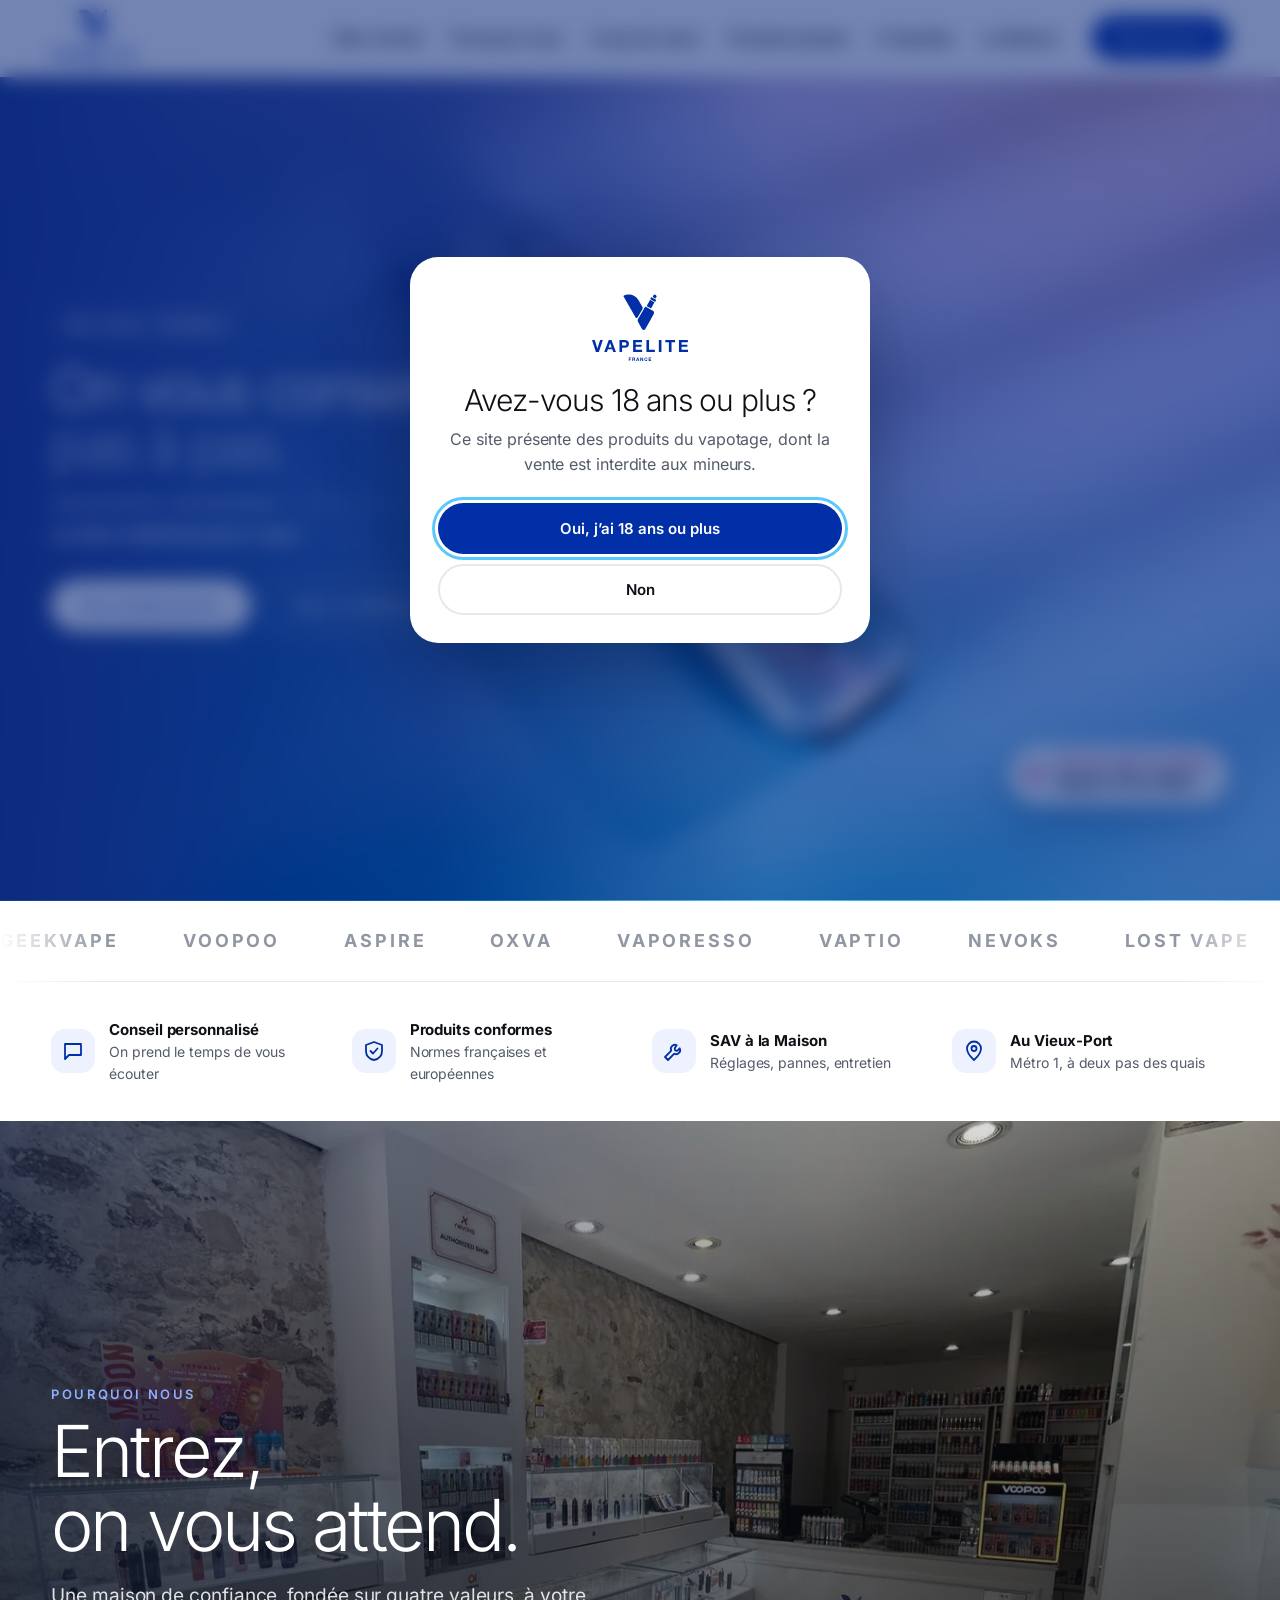
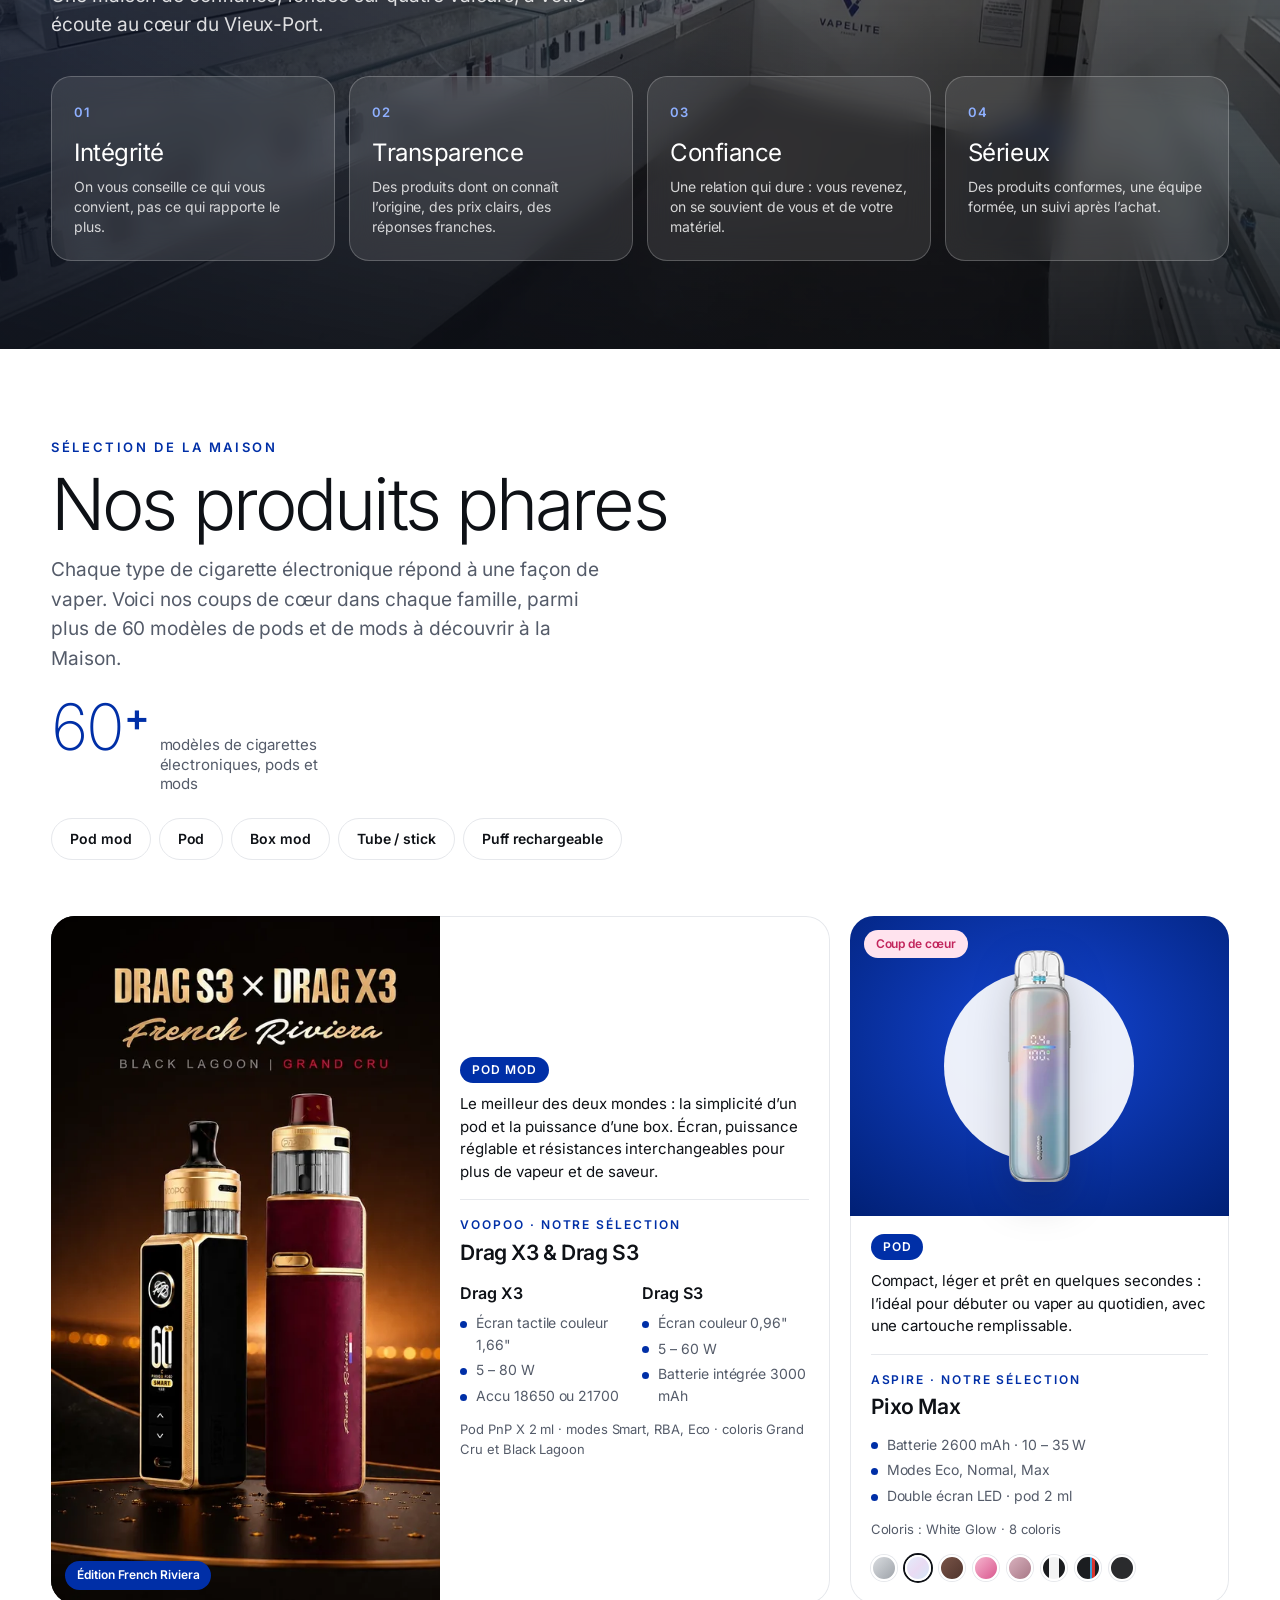
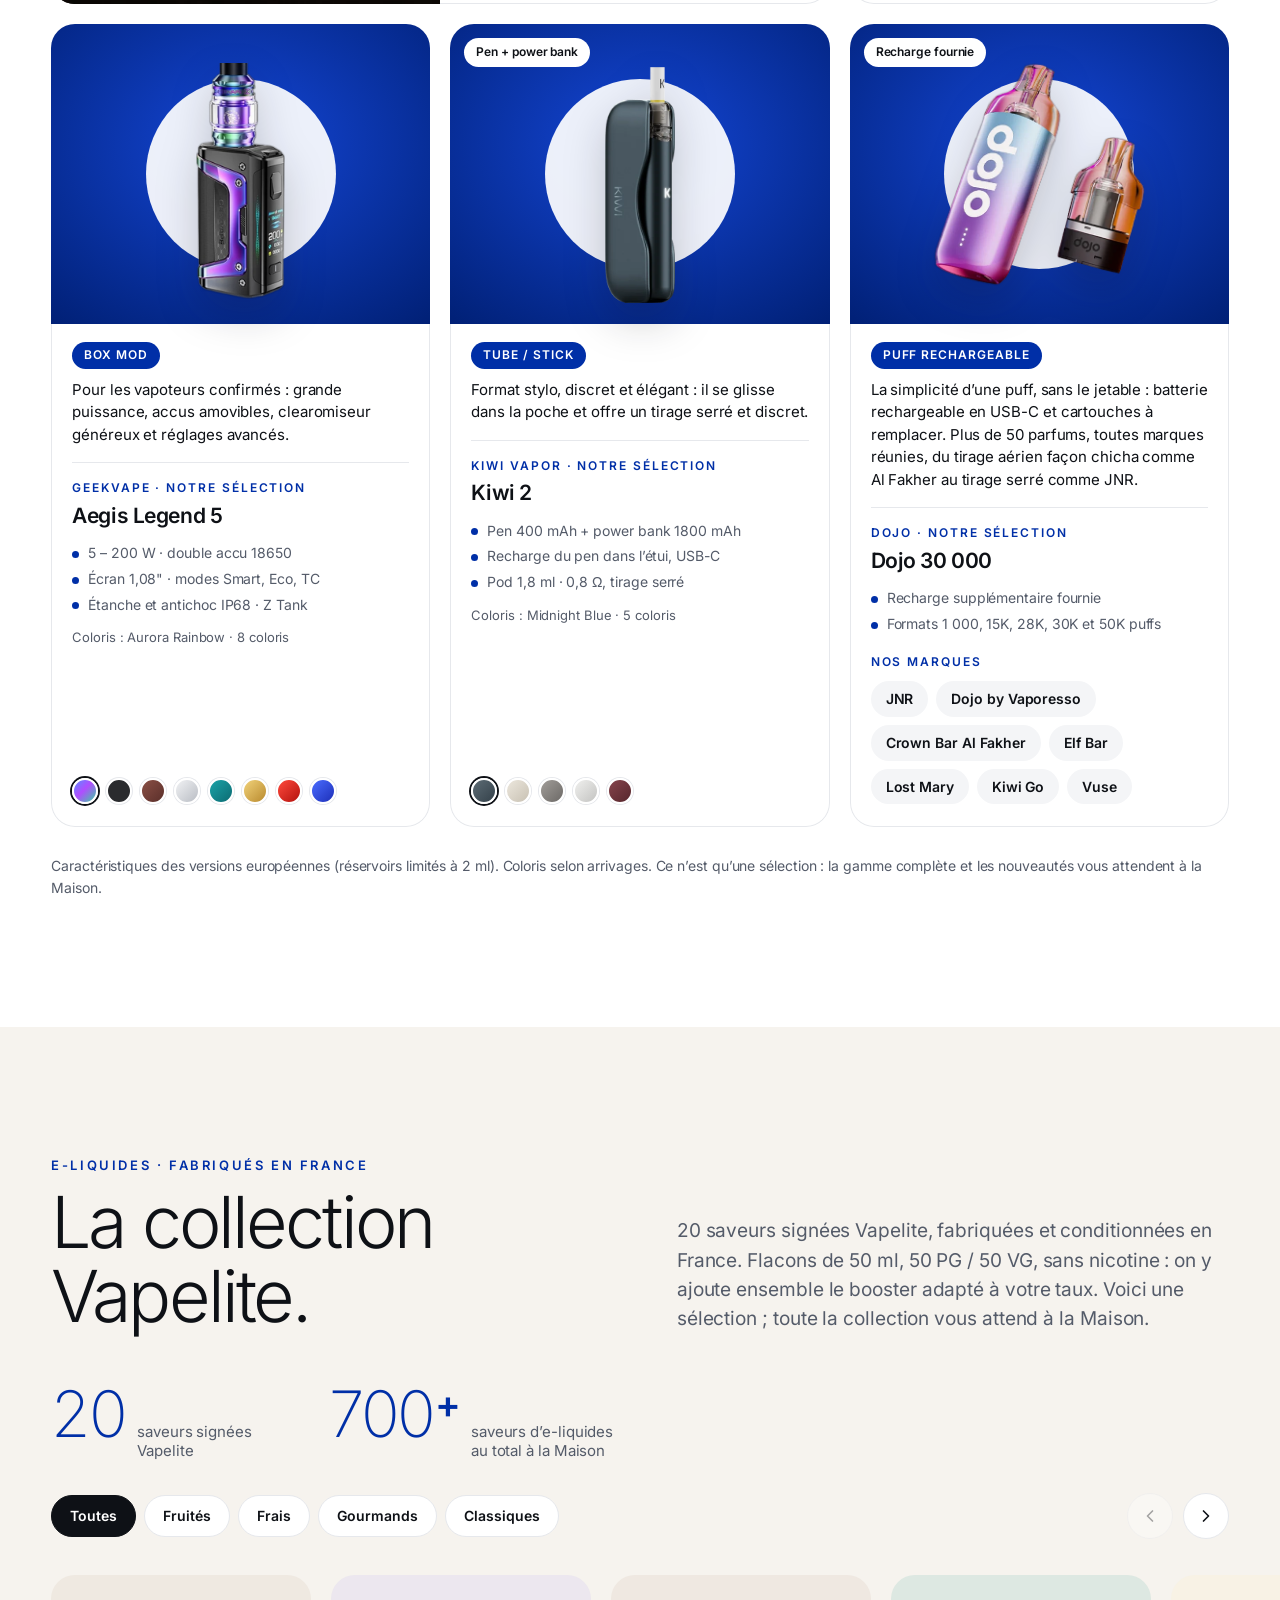
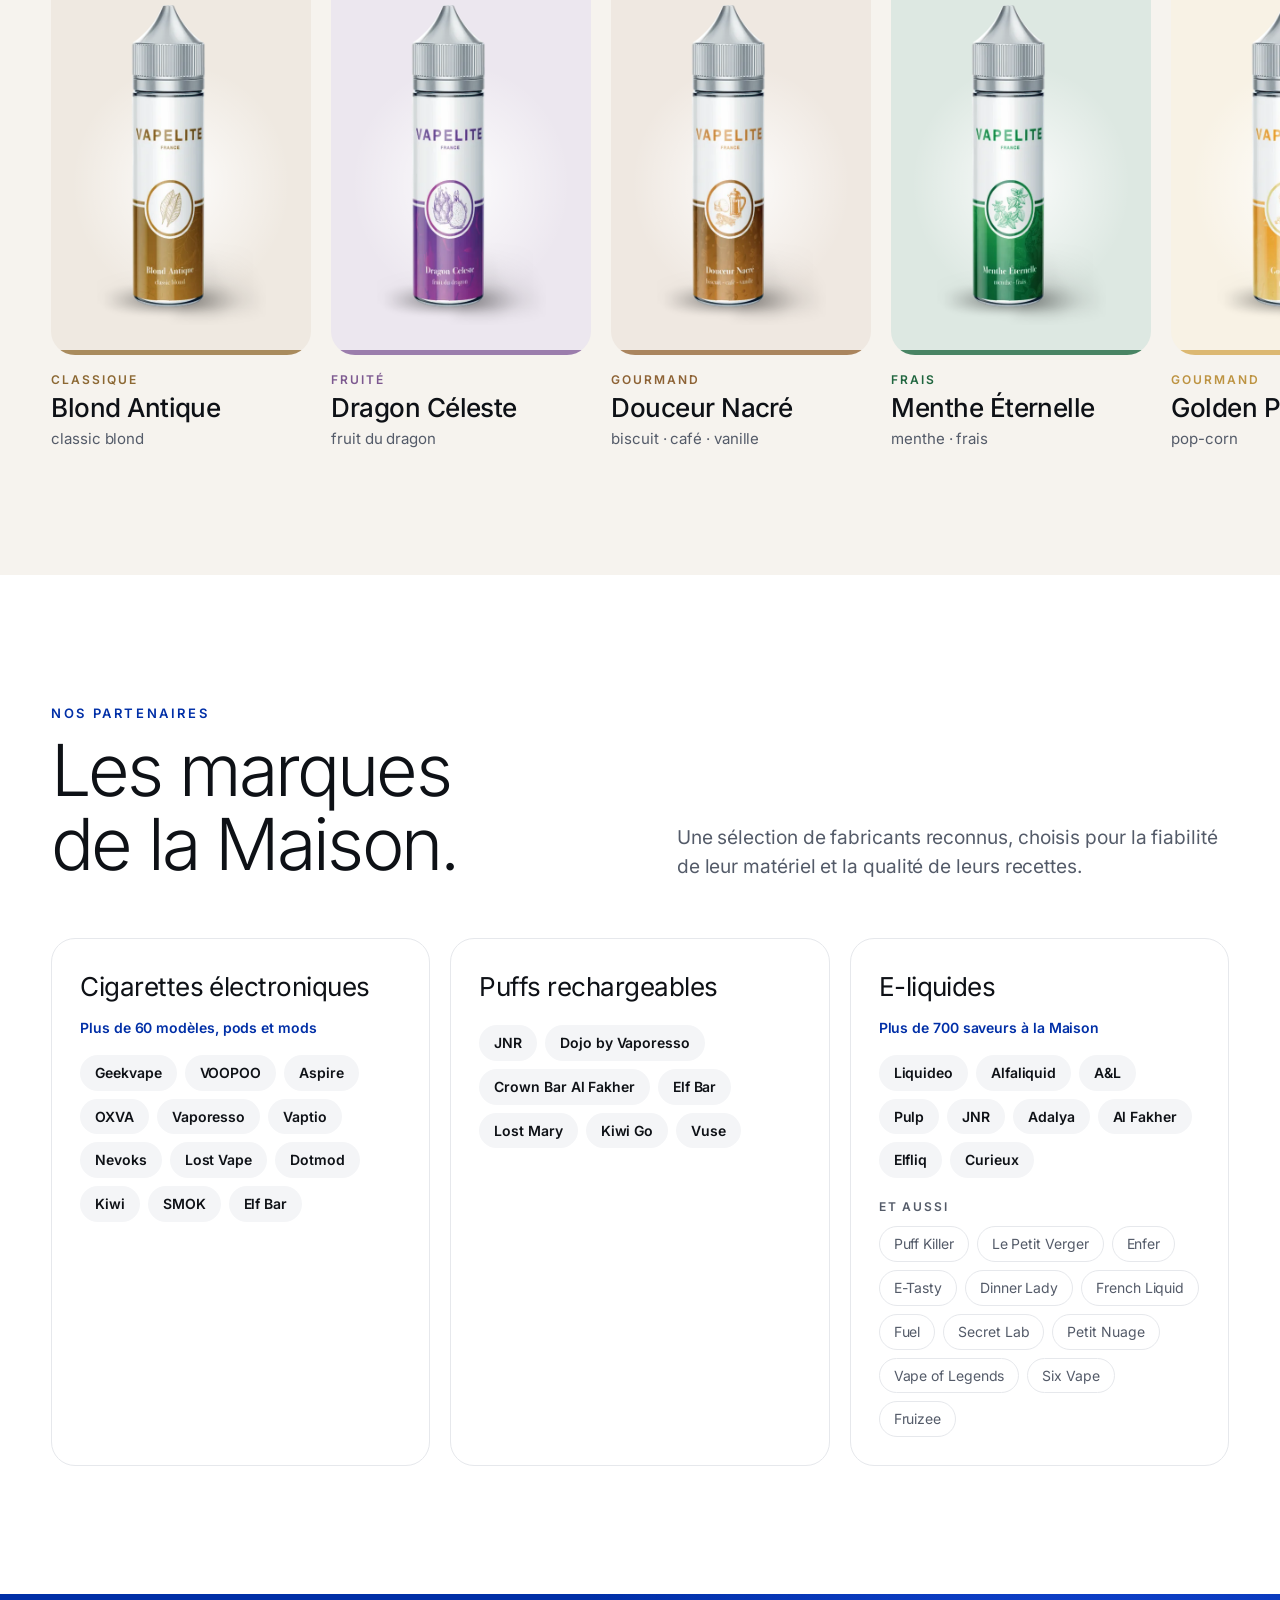
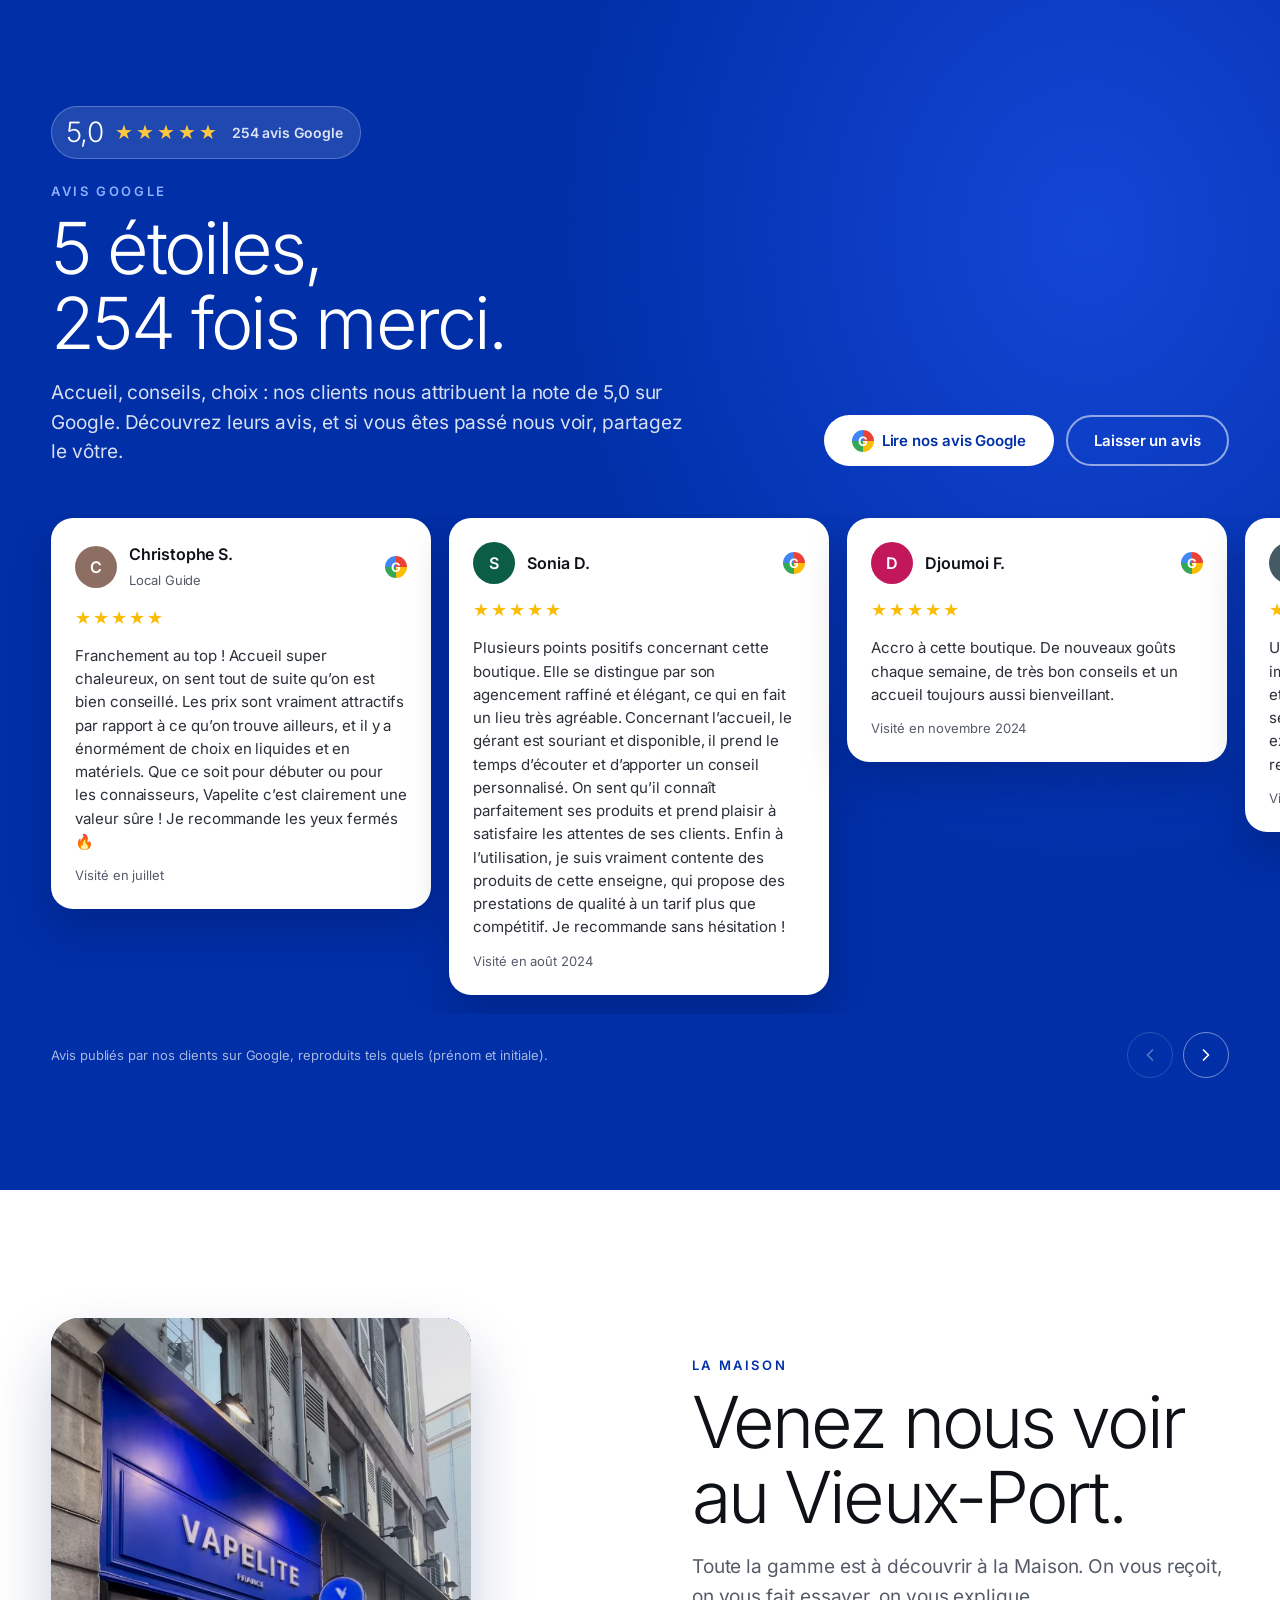
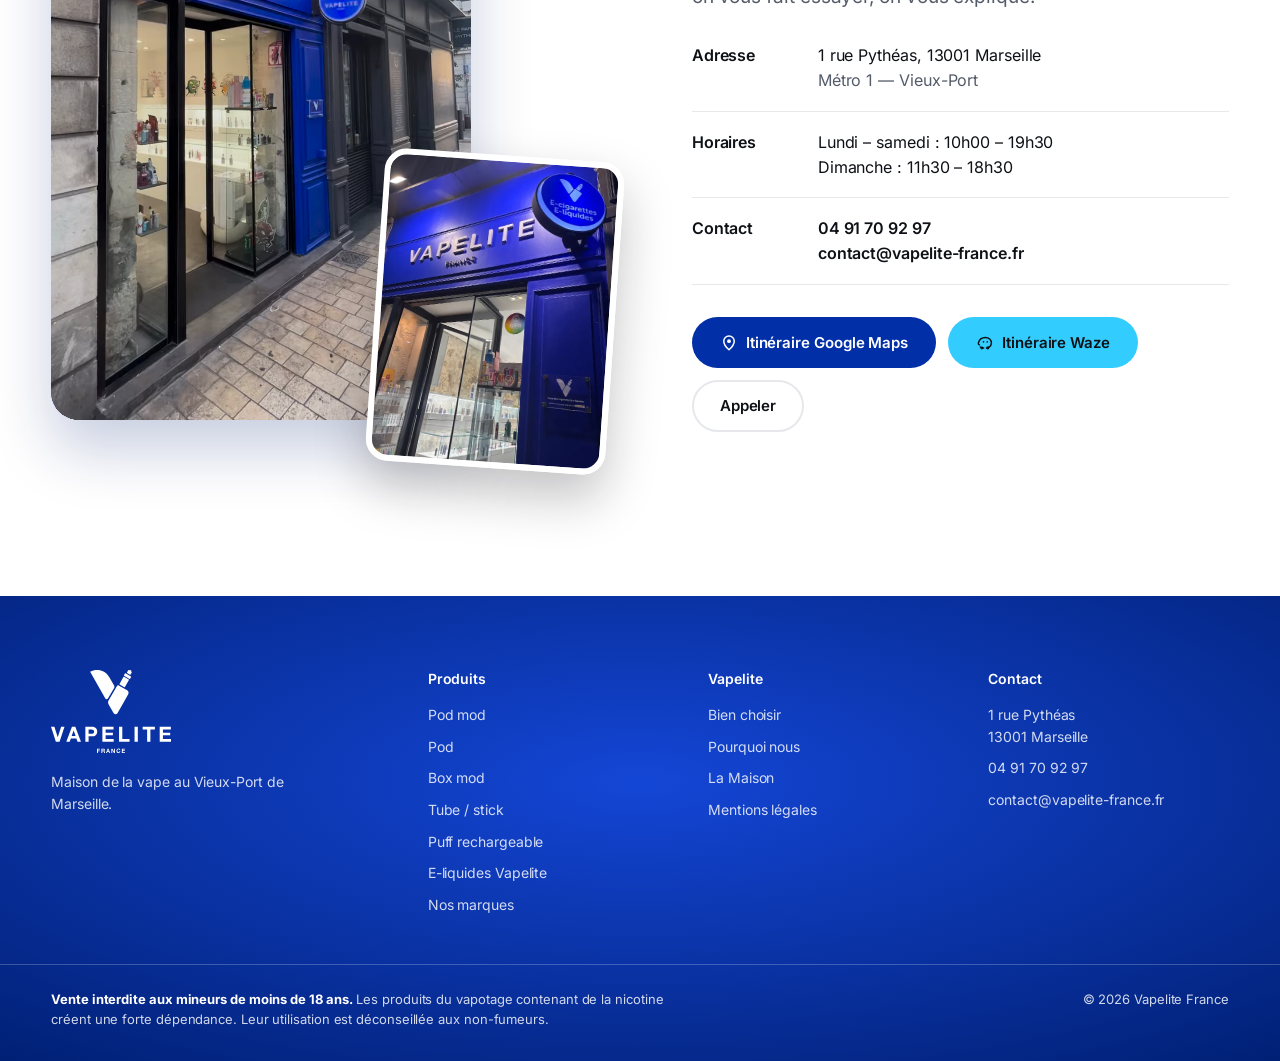
==== index.html @ f2f158c1 "Améliorations : chargement, pastilles, icônes, noms, nettoyage - Vidéo de la devanture chargée seule" ====
<!doctype html>
<html lang="fr">
<head>
  <meta charset="utf-8">
  <meta name="viewport" content="width=device-width, initial-scale=1">
  <title>Vapelite France — Maison de la vape au Vieux-Port, Marseille</title>
  <meta name="description" content="Vapelite France, maison de la vape au Vieux-Port de Marseille : cigarettes électroniques, e-liquides, accessoires et conseils personnalisés.">
  <meta name="theme-color" content="#002fa7">
  <meta property="og:type" content="website">
  <meta property="og:url" content="https://vapelite-france.fr/">
  <meta property="og:title" content="Vapelite France — Vieux-Port, Marseille">
  <meta property="og:description" content="Pods, e-liquides et conseils à la Maison Vapelite, au Vieux-Port.">
  <meta property="og:locale" content="fr_FR">
  <meta property="og:image" content="https://vapelite-france.fr/assets/og-image.jpg">
  <link rel="icon" href="assets/favicon.svg" type="image/svg+xml">
  <link rel="icon" href="assets/favicon-32.png" type="image/png" sizes="32x32">
  <link rel="apple-touch-icon" href="assets/apple-touch-icon.png">
  <link rel="preload" href="assets/fonts/inter-latin-wght-normal.woff2" as="font" type="font/woff2" crossorigin>
  <link rel="stylesheet" href="styles.css">

  <!-- Données structurées : à compléter avec l'adresse, le téléphone et les horaires réels -->
  <script type="application/ld+json">
  {
    "@context": "https://schema.org",
    "@type": "Store",
    "name": "Vapelite France",
    "url": "https://vapelite-france.fr/",
    "logo": "https://vapelite-france.fr/assets/logo-vapelite-klein.svg",
    "email": "contact@vapelite-france.fr",
    "description": "Maison de la vape au Vieux-Port de Marseille : cigarettes électroniques et e-liquides.",
    "address": {
      "@type": "PostalAddress",
      "streetAddress": "1 rue Pythéas",
      "postalCode": "13001",
      "addressLocality": "Marseille",
      "addressCountry": "FR"
    },
    "telephone": "+33 4 91 70 92 97",
    "openingHours": ["Mo-Sa 10:00-19:30", "Su 11:30-18:30"]
  }
  </script>
</head>
<body>
  <a class="skip-link" href="#contenu">Aller au contenu</a>

  <!-- ==================================================================
       En-tête
       ================================================================== -->
  <header class="header" id="header">
    <div class="header__inner">
      <a class="header__logo" href="#top" aria-label="Vapelite France — accueil">
        <img src="assets/logo-vapelite-klein.svg" alt="Vapelite France" width="248" height="175">
      </a>
      <nav class="nav" id="nav" aria-label="Menu principal">
        <ul class="nav__list">
          <li><a href="#top">Bien choisir</a></li>
          <li><a href="#valeurs">Pourquoi nous</a></li>
          <li><a href="#type-pod">Coup de cœur</a></li>
          <li><a href="#produits">Produits phares</a></li>
          <li><a href="#collection">E-liquides</a></li>
          <li><a href="#boutique">La Maison</a></li>
        </ul>
        <a class="btn btn--klein nav__cta" href="#boutique">Nous trouver</a>
      </nav>
      <button class="burger" type="button" aria-label="Ouvrir le menu" aria-expanded="false" aria-controls="nav">
        <span></span><span></span><span></span>
      </button>
    </div>
  </header>

  <main id="contenu">

    <!-- ================================================================
         Bannière : Bien choisir, sur la photo de la Pixo Max White Glow
         ================================================================ -->
    <section class="hero" id="top" aria-label="À la une">
      <div class="hero__bg" aria-hidden="true">
        <div class="hero__rings"><span></span><span></span><span></span></div>
        <p class="hero__word">Vieux-Port</p>
      </div>

      <div class="slides">
        <!-- Bien choisir, sur la photo de notre coup de cœur : l'Aspire Pixo Max White Glow -->
        <article class="slide slide--photo slide--advice is-active">
          <div class="slide__media slide__media--glow" aria-hidden="true">
            <picture>
              <source type="image/webp" srcset="assets/produits/pixo-max-white-glow-900.webp 900w, assets/produits/pixo-max-white-glow-1600.webp 1600w" sizes="100vw">
              <img src="assets/produits/pixo-max-white-glow-1600.jpg" srcset="assets/produits/pixo-max-white-glow-900.jpg 900w, assets/produits/pixo-max-white-glow-1600.jpg 1600w" sizes="100vw" width="1600" height="1051" alt="">
            </picture>
          </div>
          <div class="slide__text">
            <p class="kicker">Bien choisir · À la Maison</p>
            <h1 class="slide__title">On vous conseille,<br><em>pas à pas.</em></h1>
            <div class="hero-steps">
              <div class="hero-steps__bars" aria-hidden="true"><span></span><span></span><span></span><span></span></div>
              <ol class="hero-steps__list" aria-label="Nos quatre étapes">
                <li>On fait le point sur vos goûts</li>
                <li>Le bon matériel pour vous</li>
                <li>Le bon taux de nicotine</li>
                <li>Un suivi dans la durée</li>
              </ol>
            </div>
            <div class="slide__actions">
              <a class="btn btn--white" href="#produits">Nos produits phares</a>
              <a class="btn btn--ghost-white" href="#boutique">Venir à la Maison</a>
            </div>
          </div>
          <a class="hero-tag" href="#type-pod">
            <svg viewBox="0 0 24 24" width="18" height="18" aria-hidden="true"><path d="M12 21s-7.5-4.6-9.6-9.2C.9 8.4 3 4.5 6.8 4.5c2.1 0 3.6 1.1 5.2 3 1.6-1.9 3.1-3 5.2-3 3.8 0 5.9 3.9 4.4 7.3C19.5 16.4 12 21 12 21z" fill="currentColor"/></svg>
            <span><small>Notre coup de cœur</small><strong>Aspire Pixo Max</strong></span>
          </a>
        </article>
      </div>
    </section>

    <!-- Ruban défilant : marques partenaires principales
         Pour afficher un logo : déposer assets/partenaires/<slug>.svg (ou .png)
         et remplacer le texte du <li> par <img src="assets/partenaires/<slug>.svg" alt="Nom"> -->
    <div class="marquee marquee--partners" aria-hidden="true">
      <ul class="marquee__track">
        <li class="partner" data-slug="geekvape">Geekvape</li><li class="partner" data-slug="voopoo">VOOPOO</li><li class="partner" data-slug="aspire">Aspire</li><li class="partner" data-slug="oxva">OXVA</li><li class="partner" data-slug="vaporesso">Vaporesso</li><li class="partner" data-slug="vaptio">Vaptio</li><li class="partner" data-slug="nevoks">Nevoks</li><li class="partner" data-slug="lostvape">Lost Vape</li><li class="partner" data-slug="dotmod">Dotmod</li><li class="partner" data-slug="kiwi">Kiwi</li><li class="partner" data-slug="smok">SMOK</li><li class="partner" data-slug="elfbar">Elf Bar</li><li class="partner" data-slug="liquideo">Liquideo</li><li class="partner" data-slug="alfaliquid">Alfaliquid</li><li class="partner" data-slug="a-et-l">A&amp;L</li><li class="partner" data-slug="pulp">Pulp</li><li class="partner" data-slug="jnr">JNR</li><li class="partner" data-slug="adalya">Adalya</li><li class="partner" data-slug="al-fakher">Al Fakher</li><li class="partner" data-slug="elfliq">Elfliq</li><li class="partner" data-slug="curieux">Curieux</li>
        <li class="partner" data-slug="geekvape">Geekvape</li><li class="partner" data-slug="voopoo">VOOPOO</li><li class="partner" data-slug="aspire">Aspire</li><li class="partner" data-slug="oxva">OXVA</li><li class="partner" data-slug="vaporesso">Vaporesso</li><li class="partner" data-slug="vaptio">Vaptio</li><li class="partner" data-slug="nevoks">Nevoks</li><li class="partner" data-slug="lostvape">Lost Vape</li><li class="partner" data-slug="dotmod">Dotmod</li><li class="partner" data-slug="kiwi">Kiwi</li><li class="partner" data-slug="smok">SMOK</li><li class="partner" data-slug="elfbar">Elf Bar</li><li class="partner" data-slug="liquideo">Liquideo</li><li class="partner" data-slug="alfaliquid">Alfaliquid</li><li class="partner" data-slug="a-et-l">A&amp;L</li><li class="partner" data-slug="pulp">Pulp</li><li class="partner" data-slug="jnr">JNR</li><li class="partner" data-slug="adalya">Adalya</li><li class="partner" data-slug="al-fakher">Al Fakher</li><li class="partner" data-slug="elfliq">Elfliq</li><li class="partner" data-slug="curieux">Curieux</li>
      </ul>
    </div>

    <!-- Atouts -->
    <section class="perks" aria-label="Nos engagements">
      <ul class="perks__list">
        <li class="perk reveal">
          <svg viewBox="0 0 24 24" aria-hidden="true"><path d="M4 5h16v11H8l-4 4z" fill="none" stroke="currentColor" stroke-width="1.8" stroke-linejoin="round"/></svg>
          <span><strong>Conseil personnalisé</strong>On prend le temps de vous écouter</span>
        </li>
        <li class="perk reveal">
          <svg viewBox="0 0 24 24" aria-hidden="true"><path d="M12 3l8 3v6c0 5-3.5 8-8 9-4.5-1-8-4-8-9V6z" fill="none" stroke="currentColor" stroke-width="1.8" stroke-linejoin="round"/><path d="M8.5 12l2.5 2.5 4.5-5" fill="none" stroke="currentColor" stroke-width="1.8" stroke-linecap="round" stroke-linejoin="round"/></svg>
          <span><strong>Produits conformes</strong>Normes françaises et européennes</span>
        </li>
        <li class="perk reveal">
          <svg viewBox="0 0 24 24" aria-hidden="true"><path d="M14.7 6.3a4 4 0 0 0-5.4 5.4L3 18l3 3 6.3-6.3a4 4 0 0 0 5.4-5.4l-2.5 2.5-2.1-.4-.4-2.1z" fill="none" stroke="currentColor" stroke-width="1.8" stroke-linejoin="round"/></svg>
          <span><strong>SAV à la Maison</strong>Réglages, pannes, entretien</span>
        </li>
        <li class="perk reveal">
          <svg viewBox="0 0 24 24" aria-hidden="true"><path d="M12 21s-7-6.2-7-11.5A7 7 0 0 1 19 9.5C19 14.8 12 21 12 21z" fill="none" stroke="currentColor" stroke-width="1.8" stroke-linejoin="round"/><circle cx="12" cy="9.5" r="2.5" fill="none" stroke="currentColor" stroke-width="1.8"/></svg>
          <span><strong>Au Vieux-Port</strong>Métro 1, à deux pas des quais</span>
        </li>
      </ul>
    </section>

    <!-- ================================================================
         La Maison : photo de l'intérieur + nos valeurs
         ================================================================ -->
    <section class="inside" id="valeurs" aria-labelledby="inside-title">
      <picture class="inside__photo">
        <source type="image/webp" srcset="assets/photos/boutique-interieur-800.webp 800w, assets/photos/boutique-interieur-1600.webp 1600w" sizes="100vw">
        <img src="assets/photos/boutique-interieur-1600.jpg" srcset="assets/photos/boutique-interieur-800.jpg 800w, assets/photos/boutique-interieur-1600.jpg 1600w" sizes="100vw" alt="Intérieur de la Maison Vapelite : vitrines lumineuses de cigarettes électroniques, comptoir au logo Vapelite et mur d’e-liquides" width="1600" height="1200" loading="lazy">
      </picture>
      <div class="inside__content">
        <p class="eyebrow eyebrow--light reveal">Pourquoi nous</p>
        <h2 class="section__title section__title--light reveal" id="inside-title">Entrez,<br>on vous attend.</h2>
        <p class="inside__lead reveal">Une maison de confiance, fondée sur quatre valeurs, à votre écoute au cœur du Vieux-Port.</p>
        <ul class="inside__values">
          <li class="inside__value reveal"><span>01</span><h3>Intégrité</h3><p>On vous conseille ce qui vous convient, pas ce qui rapporte le plus.</p></li>
          <li class="inside__value reveal"><span>02</span><h3>Transparence</h3><p>Des produits dont on connaît l’origine, des prix clairs, des réponses franches.</p></li>
          <li class="inside__value reveal"><span>03</span><h3>Confiance</h3><p>Une relation qui dure : vous revenez, on se souvient de vous et de votre matériel.</p></li>
          <li class="inside__value reveal"><span>04</span><h3>Sérieux</h3><p>Des produits conformes, une équipe formée, un suivi après l’achat.</p></li>
        </ul>
      </div>
    </section>

    <!-- ================================================================
         Gamme
         ================================================================ -->
    <section class="section products" id="produits">
      <div class="section__head">
        <div>
          <p class="eyebrow reveal">Sélection de la Maison</p>
          <h2 class="section__title reveal">Nos produits phares</h2>
          <p class="section__lead products__lead reveal">Chaque type de cigarette électronique répond à une façon de vaper. Voici nos coups de cœur dans chaque famille, parmi plus de 60 modèles de pods et de mods à découvrir à la Maison.</p>
          <ul class="collection__stats products__stats reveal" aria-label="Le matériel à la Maison">
            <li><strong>60<sup>+</sup></strong><span>modèles de cigarettes électroniques, pods et mods</span></li>
          </ul>
        </div>
        <nav class="filters reveal" aria-label="Types de cigarettes électroniques">
          <a class="chip" href="#type-pod-mod">Pod mod</a>
          <a class="chip" href="#type-pod">Pod</a>
          <a class="chip" href="#type-box">Box mod</a>
          <a class="chip" href="#type-tube">Tube / stick</a>
          <a class="chip" href="#type-puff">Puff rechargeable</a>
        </nav>
      </div>

      <ul class="types">
        <!-- Pod mod : VOOPOO Drag X3 & Drag S3 -->
        <li class="card type type--wide reveal" id="type-pod-mod">
          <div class="card__visual card__visual--photo">
            <span class="badge badge--new">Édition French Riviera</span>
            <img src="assets/produits/voopoo-drag-french-riviera-1000.webp" srcset="assets/produits/voopoo-drag-french-riviera-600.webp 600w, assets/produits/voopoo-drag-french-riviera-1000.webp 1000w" sizes="(max-width: 700px) 100vw, 480px" alt="VOOPOO Drag S3 Black Lagoon et Drag X3 Grand Cru, édition French Riviera" width="1000" height="1500" loading="lazy">
          </div>
          <div class="card__body">
            <p class="type__label">Pod mod</p>
            <p class="type__desc">Le meilleur des deux mondes : la simplicité d’un pod et la puissance d’une box. Écran, puissance réglable et résistances interchangeables pour plus de vapeur et de saveur.</p>
            <p class="card__cat">VOOPOO · Notre sélection</p>
            <h3 class="card__name">Drag X3 &amp; Drag S3</h3>
            <div class="type__duo">
              <div>
                <p class="type__model">Drag X3</p>
                <ul class="specs"><li>Écran tactile couleur 1,66"</li><li>5 – 80 W</li><li>Accu 18650 ou 21700</li></ul>
              </div>
              <div>
                <p class="type__model">Drag S3</p>
                <ul class="specs"><li>Écran couleur 0,96"</li><li>5 – 60 W</li><li>Batterie intégrée 3000 mAh</li></ul>
              </div>
            </div>
            <p class="card__colors">Pod PnP X 2 ml · modes Smart, RBA, Eco · coloris Grand Cru et Black Lagoon</p>
          </div>
        </li>

        <!-- Pod : Aspire Pixo Max -->
        <li class="card type reveal" id="type-pod" style="--tint:#f1f2f5">
          <span class="badge badge--heart">Coup de cœur</span>
          <div class="card__visual">
            <img class="device device--real" src="assets/produits/aspire-pixo-max-white-glow.webp" width="78" height="286" alt="Aspire Pixo Max, coloris White Glow" loading="lazy">
          </div>
          <div class="card__body">
            <p class="type__label">Pod</p>
            <p class="type__desc">Compact, léger et prêt en quelques secondes : l’idéal pour débuter ou vaper au quotidien, avec une cartouche remplissable.</p>
            <p class="card__cat">Aspire · Notre sélection</p>
            <h3 class="card__name">Pixo Max</h3>
            <ul class="specs"><li>Batterie 2600 mAh · 10 – 35 W</li><li>Modes Eco, Normal, Max</li><li>Double écran LED · pod 2 ml</li></ul>
            <p class="card__colors">Coloris : <span class="card__color-name">White Glow</span> · 8 coloris</p>
            <div class="swatches" role="radiogroup" aria-label="Coloris">
              <button type="button" role="radio" aria-checked="false" aria-label="Brushed Silver" style="--c:linear-gradient(135deg,#d9dce0,#9ea3a9)" data-img="assets/produits/aspire-pixo-max-brushed-silver.webp" data-name="Brushed Silver" data-tint="#efefef"></button>
              <button type="button" role="radio" aria-checked="true" aria-label="White Glow" style="--c:linear-gradient(135deg,#e3ecfb,#eadbf3 50%,#d3e9f7)" data-img="assets/produits/aspire-pixo-max-white-glow.webp" data-name="White Glow" data-tint="#f1f2f5"></button>
              <button type="button" role="radio" aria-checked="false" aria-label="Wood Grain" style="--c:linear-gradient(135deg,#7a5448,#4f342c)" data-img="assets/produits/aspire-pixo-max-wood-grain.webp" data-name="Wood Grain" data-tint="#e9e4e3"></button>
              <button type="button" role="radio" aria-checked="false" aria-label="Pink Gradient" style="--c:linear-gradient(135deg,#f6b5cf,#d9588e)" data-img="assets/produits/aspire-pixo-max-pink-gradient.webp" data-name="Pink Gradient" data-tint="#f9ebf1"></button>
              <button type="button" role="radio" aria-checked="false" aria-label="Brushed Pink" style="--c:linear-gradient(135deg,#d9b1be,#a77886)" data-img="assets/produits/aspire-pixo-max-brushed-pink.webp" data-name="Brushed Pink" data-tint="#f0ebed"></button>
              <button type="button" role="radio" aria-checked="false" aria-label="Glory Black" style="--c:linear-gradient(90deg,#1b1d20 0 26%,#f3f3f3 26% 74%,#1b1d20 74%)" data-img="assets/produits/aspire-pixo-max-glory-black.webp" data-name="Glory Black" data-tint="#fafafa"></button>
              <button type="button" role="radio" aria-checked="false" aria-label="Speedy Black" style="--c:linear-gradient(90deg,#1b1d20 0 58%,#3aa0d8 58% 70%,#d8342e 70% 82%,#1b1d20 82%)" data-img="assets/produits/aspire-pixo-max-speedy-black.webp" data-name="Speedy Black" data-tint="#e2e8e9"></button>
              <button type="button" role="radio" aria-checked="false" aria-label="Carbon Black" style="--c:#2a2b2d" data-img="assets/produits/aspire-pixo-max-carbon-black.webp" data-name="Carbon Black" data-tint="#e1e1e1"></button>
            </div>
          </div>
        </li>

        <!-- Box mod : Geekvape Legend 5 -->
        <li class="card type reveal" id="type-box" style="--tint:#eef0fb">
          <div class="card__visual">
            <img class="device device--real device--box" src="assets/produits/geekvape-legend-5-aurora-rainbow.webp" width="226" height="600" alt="Geekvape Aegis Legend 5 avec clearomiseur Z, coloris Aurora Rainbow" loading="lazy">
          </div>
          <div class="card__body">
            <p class="type__label">Box mod</p>
            <p class="type__desc">Pour les vapoteurs confirmés : grande puissance, accus amovibles, clearomiseur généreux et réglages avancés.</p>
            <p class="card__cat">Geekvape · Notre sélection</p>
            <h3 class="card__name">Aegis Legend 5</h3>
            <ul class="specs"><li>5 – 200 W · double accu 18650</li><li>Écran 1,08" · modes Smart, Eco, TC</li><li>Étanche et antichoc IP68 · Z Tank</li></ul>
            <p class="card__colors">Coloris : <span class="card__color-name">Aurora Rainbow</span> · 8 coloris</p>
            <div class="swatches" role="radiogroup" aria-label="Coloris">
              <button type="button" role="radio" aria-checked="true" aria-label="Aurora Rainbow" style="--c:linear-gradient(135deg,#5b8cff,#b04dff 45%,#39d0a0)" data-img="assets/produits/geekvape-legend-5-aurora-rainbow.webp" data-name="Aurora Rainbow" data-tint="#eef0fb"></button>
              <button type="button" role="radio" aria-checked="false" aria-label="Carbon Black" style="--c:#2a2b2e" data-img="assets/produits/geekvape-legend-5-carbon-black.webp" data-name="Carbon Black" data-tint="#e9eaec"></button>
              <button type="button" role="radio" aria-checked="false" aria-label="Earth Brown" style="--c:linear-gradient(135deg,#8a4f45,#5a2f2a)" data-img="assets/produits/geekvape-legend-5-earth-brown.webp" data-name="Earth Brown" data-tint="#f2e9e7"></button>
              <button type="button" role="radio" aria-checked="false" aria-label="Frost Silver" style="--c:linear-gradient(135deg,#f1f2f4,#b9bdc4)" data-img="assets/produits/geekvape-legend-5-frost-silver.webp" data-name="Frost Silver" data-tint="#f3f4f6"></button>
              <button type="button" role="radio" aria-checked="false" aria-label="Glacier Green" style="--c:linear-gradient(135deg,#1aa3a8,#0c6b72)" data-img="assets/produits/geekvape-legend-5-glacier-green.webp" data-name="Glacier Green" data-tint="#e3f2f3"></button>
              <button type="button" role="radio" aria-checked="false" aria-label="Racing Gold" style="--c:linear-gradient(135deg,#f1d27a,#b98a2e)" data-img="assets/produits/geekvape-legend-5-racing-gold.webp" data-name="Racing Gold" data-tint="#f6efe0"></button>
              <button type="button" role="radio" aria-checked="false" aria-label="Turbo Red" style="--c:linear-gradient(135deg,#ff4a3d,#b3120e)" data-img="assets/produits/geekvape-legend-5-turbo-red.webp" data-name="Turbo Red" data-tint="#f6e4e3"></button>
              <button type="button" role="radio" aria-checked="false" aria-label="Twilight Blue" style="--c:linear-gradient(135deg,#4a6cff,#1d2fb8)" data-img="assets/produits/geekvape-legend-5-twilight-blue.webp" data-name="Twilight Blue" data-tint="#e6e9fb"></button>
            </div>
          </div>
        </li>

        <!-- Tube / stick : Kiwi 2 -->
        <li class="card type reveal" id="type-tube" style="--tint:#e8ebed">
          <span class="badge">Pen + power bank</span>
          <div class="card__visual">
            <img class="device device--real device--kiwi" src="assets/produits/kiwi-2-midnight-blue.webp" width="178" height="600" alt="Kiwi 2 de Kiwi Vapor, coloris Midnight Blue" loading="lazy">
          </div>
          <div class="card__body">
            <p class="type__label">Tube / stick</p>
            <p class="type__desc">Format stylo, discret et élégant : il se glisse dans la poche et offre un tirage serré et discret.</p>
            <p class="card__cat">Kiwi Vapor · Notre sélection</p>
            <h3 class="card__name">Kiwi 2</h3>
            <ul class="specs"><li>Pen 400&nbsp;mAh + power bank 1800&nbsp;mAh</li><li>Recharge du pen dans l’étui, <span class="nowrap">USB-C</span></li><li>Pod 1,8&nbsp;ml · 0,8&nbsp;Ω, tirage serré</li></ul>
            <p class="card__colors">Coloris : <span class="card__color-name">Midnight Blue</span> · 5 coloris</p>
            <div class="swatches" role="radiogroup" aria-label="Coloris">
              <button type="button" role="radio" aria-checked="true" aria-label="Midnight Blue" style="--c:linear-gradient(135deg,#5c6b74,#34414a)" data-img="assets/produits/kiwi-2-midnight-blue.webp" data-name="Midnight Blue" data-tint="#e8ebed"></button>
              <button type="button" role="radio" aria-checked="false" aria-label="Champagne" style="--c:linear-gradient(135deg,#ece7dd,#c8c1b3)" data-img="assets/produits/kiwi-2-champagne.webp" data-name="Champagne" data-tint="#f6f3ee"></button>
              <button type="button" role="radio" aria-checked="false" aria-label="Iron Gate" style="--c:linear-gradient(135deg,#a19d99,#6c6966)" data-img="assets/produits/kiwi-2-iron-gate.webp" data-name="Iron Gate" data-tint="#eeedec"></button>
              <button type="button" role="radio" aria-checked="false" aria-label="Nimbus Cloud" style="--c:linear-gradient(135deg,#f0f0ee,#c3c3c1)" data-img="assets/produits/kiwi-2-nimbus-cloud.webp" data-name="Nimbus Cloud" data-tint="#f4f4f3"></button>
              <button type="button" role="radio" aria-checked="false" aria-label="Red Velvet" style="--c:linear-gradient(135deg,#86444c,#56262c)" data-img="assets/produits/kiwi-2-red-velvet.webp" data-name="Red Velvet" data-tint="#f2e6e7"></button>
            </div>
          </div>
        </li>

        <!-- Puff rechargeable : Dojo 30 000 -->
        <li class="card type reveal" id="type-puff">
          <span class="badge">Recharge fournie</span>
          <div class="card__visual">
            <img class="device device--real device--dojo" src="assets/produits/dojo-30000.webp" width="447" height="473" alt="Puff rechargeable Dojo 30 000 et sa cartouche de recharge" loading="lazy">
          </div>
          <div class="card__body">
            <p class="type__label">Puff rechargeable</p>
            <p class="type__desc">La simplicité d’une puff, sans le jetable : batterie rechargeable en <span class="nowrap">USB-C</span> et cartouches à remplacer. Plus de 50 parfums, toutes marques réunies, du tirage aérien façon chicha comme Al Fakher au tirage serré comme JNR.</p>
            <p class="card__cat">Dojo · Notre sélection</p>
            <h3 class="card__name">Dojo 30&nbsp;000</h3>
            <ul class="specs"><li>Recharge supplémentaire fournie</li><li>Formats 1&nbsp;000, 15K, 28K, 30K et 50K puffs</li></ul>
            <p class="card__cat type__brands-title">Nos marques</p>
            <ul class="brands__list brands__list--main type__brands"><li>JNR</li><li>Dojo by Vaporesso</li><li>Crown Bar Al Fakher</li><li>Elf Bar</li><li>Lost Mary</li><li>Kiwi Go</li><li>Vuse</li></ul>
          </div>
        </li>
      </ul>
      <p class="products__note reveal">Caractéristiques des versions européennes (réservoirs limités à 2 ml). Coloris selon arrivages. Ce n’est qu’une sélection : la gamme complète et les nouveautés vous attendent à la Maison.</p>
    </section>

    <!-- ================================================================
         La collection d'e-liquides Vapelite
         ================================================================ -->
    <section class="collection" id="collection" aria-labelledby="collection-title">
      <div class="section collection__inner">
        <div class="section__head">
          <div>
            <p class="eyebrow reveal">E-liquides · Fabriqués en France</p>
            <h2 class="section__title reveal" id="collection-title">La collection<br>Vapelite.</h2>
          </div>
          <p class="section__lead reveal">20 saveurs signées Vapelite, fabriquées et conditionnées en France. Flacons de 50&nbsp;ml, 50&nbsp;PG / 50&nbsp;VG, sans nicotine : on y ajoute ensemble le booster adapté à votre taux. Voici une sélection&nbsp;; toute la collection vous attend à la Maison.</p>
        </div>
        <ul class="collection__stats reveal" aria-label="Les e-liquides à la Maison">
          <li><strong>20</strong><span>saveurs signées Vapelite</span></li>
          <li><strong>700<sup>+</sup></strong><span>saveurs d’e-liquides au total à la Maison</span></li>
        </ul>
        <div class="collection__bar reveal">
          <div class="filters" role="group" aria-label="Filtrer par famille">
            <button class="chip is-active" type="button" data-fam-filter="all" aria-pressed="true">Toutes</button>
            <button class="chip" type="button" data-fam-filter="fruites" aria-pressed="false">Fruités</button>
            <button class="chip" type="button" data-fam-filter="frais" aria-pressed="false">Frais</button>
            <button class="chip" type="button" data-fam-filter="gourmands" aria-pressed="false">Gourmands</button>
            <button class="chip" type="button" data-fam-filter="classiques" aria-pressed="false">Classiques</button>
          </div>
          <div class="collection__arrows">
            <button class="round-btn" type="button" data-scroll="-1" aria-label="Parfums précédents"><svg viewBox="0 0 24 24" width="20" height="20" aria-hidden="true"><path d="M15 6l-6 6 6 6" fill="none" stroke="currentColor" stroke-width="2" stroke-linecap="round" stroke-linejoin="round"/></svg></button>
            <button class="round-btn" type="button" data-scroll="1" aria-label="Parfums suivants"><svg viewBox="0 0 24 24" width="20" height="20" aria-hidden="true"><path d="M9 6l6 6-6 6" fill="none" stroke="currentColor" stroke-width="2" stroke-linecap="round" stroke-linejoin="round"/></svg></button>
          </div>
        </div>
      </div>
      <ul class="flavors reveal" aria-label="Parfums de la collection Vapelite">
        <li class="flavor" data-fam="classiques" style="--c:#9e7b47;--tint:#efe9e1">
          <div class="flavor__visual">
            <img class="flavor__img" src="assets/produits/eliquide-blond-antique-720.webp" srcset="assets/produits/eliquide-blond-antique-360.webp 190w, assets/produits/eliquide-blond-antique-720.webp 380w" sizes="(max-width: 560px) 140px, 200px" width="380" height="720" alt="E-liquide Vapelite Blond Antique, flacon de 50 ml" loading="lazy">
          </div>
          <p class="flavor__fam">Classique</p>
          <h3 class="flavor__name">Blond Antique</h3>
          <p class="flavor__notes">classic blond</p>
        </li>
        <li class="flavor" data-fam="fruites" style="--c:#8e6ba1;--tint:#ece7ef">
          <div class="flavor__visual">
            <img class="flavor__img" src="assets/produits/eliquide-dragon-celeste-720.webp" srcset="assets/produits/eliquide-dragon-celeste-360.webp 190w, assets/produits/eliquide-dragon-celeste-720.webp 380w" sizes="(max-width: 560px) 140px, 200px" width="380" height="720" alt="E-liquide Vapelite Dragon Céleste, flacon de 50 ml" loading="lazy">
          </div>
          <p class="flavor__fam">Fruité</p>
          <h3 class="flavor__name">Dragon Céleste</h3>
          <p class="flavor__notes">fruit du dragon</p>
        </li>
        <li class="flavor" data-fam="gourmands" style="--c:#9f7548;--tint:#efe8e1">
          <div class="flavor__visual">
            <img class="flavor__img" src="assets/produits/eliquide-douceur-nacre-720.webp" srcset="assets/produits/eliquide-douceur-nacre-360.webp 190w, assets/produits/eliquide-douceur-nacre-720.webp 380w" sizes="(max-width: 560px) 140px, 200px" width="380" height="720" alt="E-liquide Vapelite Douceur Nacré, flacon de 50 ml" loading="lazy">
          </div>
          <p class="flavor__fam">Gourmand</p>
          <h3 class="flavor__name">Douceur Nacré</h3>
          <p class="flavor__notes">biscuit · café · vanille</p>
        </li>
        <li class="flavor" data-fam="frais" style="--c:#30744e;--tint:#dde8e2">
          <div class="flavor__visual">
            <img class="flavor__img" src="assets/produits/eliquide-menthe-eternelle-720.webp" srcset="assets/produits/eliquide-menthe-eternelle-360.webp 190w, assets/produits/eliquide-menthe-eternelle-720.webp 380w" sizes="(max-width: 560px) 140px, 200px" width="380" height="720" alt="E-liquide Vapelite Menthe Éternelle, flacon de 50 ml" loading="lazy">
          </div>
          <p class="flavor__fam">Frais</p>
          <h3 class="flavor__name">Menthe Éternelle</h3>
          <p class="flavor__notes">menthe · frais</p>
        </li>
        <li class="flavor" data-fam="gourmands" style="--c:#d7ae5e;--tint:#f8f2e5">
          <div class="flavor__visual">
            <img class="flavor__img" src="assets/produits/eliquide-golden-pop-720.webp" srcset="assets/produits/eliquide-golden-pop-360.webp 190w, assets/produits/eliquide-golden-pop-720.webp 380w" sizes="(max-width: 560px) 140px, 200px" width="380" height="720" alt="E-liquide Vapelite Golden Pop, flacon de 50 ml" loading="lazy">
          </div>
          <p class="flavor__fam">Gourmand</p>
          <h3 class="flavor__name">Golden Pop</h3>
          <p class="flavor__notes">pop-corn</p>
        </li>
        <li class="flavor" data-fam="fruites" style="--c:#b8486c;--tint:#f3e1e7">
          <div class="flavor__visual">
            <img class="flavor__img" src="assets/produits/eliquide-rubis-ecarlate-720.webp" srcset="assets/produits/eliquide-rubis-ecarlate-360.webp 190w, assets/produits/eliquide-rubis-ecarlate-720.webp 380w" sizes="(max-width: 560px) 140px, 200px" width="380" height="720" alt="E-liquide Vapelite Rubis Écarlate, flacon de 50 ml" loading="lazy">
          </div>
          <p class="flavor__fam">Fruité</p>
          <h3 class="flavor__name">Rubis Écarlate</h3>
          <p class="flavor__notes">cerise · framboise bleue</p>
        </li>
        <li class="flavor" data-fam="fruites frais" style="--c:#80354b;--tint:#eadee2">
          <div class="flavor__visual">
            <img class="flavor__img" src="assets/produits/eliquide-rouge-envoutant-720.webp" srcset="assets/produits/eliquide-rouge-envoutant-360.webp 190w, assets/produits/eliquide-rouge-envoutant-720.webp 380w" sizes="(max-width: 560px) 140px, 200px" width="380" height="720" alt="E-liquide Vapelite Rouge Envoûtant, flacon de 50 ml" loading="lazy">
          </div>
          <p class="flavor__fam">Fruité · Frais</p>
          <h3 class="flavor__name">Rouge Envoûtant</h3>
          <p class="flavor__notes">fruits rouges · frais</p>
        </li>
        <li class="flavor" data-fam="fruites" style="--c:#a45355;--tint:#f0e3e3">
          <div class="flavor__visual">
            <img class="flavor__img" src="assets/produits/eliquide-souffle-de-fraise-720.webp" srcset="assets/produits/eliquide-souffle-de-fraise-360.webp 190w, assets/produits/eliquide-souffle-de-fraise-720.webp 380w" sizes="(max-width: 560px) 140px, 200px" width="380" height="720" alt="E-liquide Vapelite Souffle de Fraise, flacon de 50 ml" loading="lazy">
          </div>
          <p class="flavor__fam">Fruité</p>
          <h3 class="flavor__name">Souffle de Fraise</h3>
          <p class="flavor__notes">fraise · fruit du dragon</p>
        </li>
        <li class="flavor" data-fam="fruites" style="--c:#4a6a4b;--tint:#e2e7e2">
          <div class="flavor__visual">
            <img class="flavor__img" src="assets/produits/eliquide-eclat-tropical-720.webp" srcset="assets/produits/eliquide-eclat-tropical-360.webp 190w, assets/produits/eliquide-eclat-tropical-720.webp 380w" sizes="(max-width: 560px) 140px, 200px" width="380" height="720" alt="E-liquide Vapelite Éclat Tropical, flacon de 50 ml" loading="lazy">
          </div>
          <p class="flavor__fam">Fruité</p>
          <h3 class="flavor__name">Éclat Tropical</h3>
          <p class="flavor__notes">pastèque · kiwi</p>
        </li>
        <li class="flavor" data-fam="fruites frais" style="--c:#58497d;--tint:#e4e1ea">
          <div class="flavor__visual">
            <img class="flavor__img" src="assets/produits/eliquide-vigne-boreale-720.webp" srcset="assets/produits/eliquide-vigne-boreale-360.webp 190w, assets/produits/eliquide-vigne-boreale-720.webp 380w" sizes="(max-width: 560px) 140px, 200px" width="380" height="720" alt="E-liquide Vapelite Vigne Boréale, flacon de 50 ml" loading="lazy">
          </div>
          <p class="flavor__fam">Fruité · Frais</p>
          <h3 class="flavor__name">Vigne Boréale</h3>
          <p class="flavor__notes">raisin glacé</p>
        </li>
        <li class="flavor" data-fam="fruites" style="--c:#8cb85e;--tint:#ecf3e5">
          <div class="flavor__visual">
            <img class="flavor__img" src="assets/produits/eliquide-melodie-pourpre-720.webp" srcset="assets/produits/eliquide-melodie-pourpre-360.webp 190w, assets/produits/eliquide-melodie-pourpre-720.webp 380w" sizes="(max-width: 560px) 140px, 200px" width="380" height="720" alt="E-liquide Vapelite Mélodie Pourpre, flacon de 50 ml" loading="lazy">
          </div>
          <p class="flavor__fam">Fruité</p>
          <h3 class="flavor__name">Mélodie Pourpre</h3>
          <p class="flavor__notes">ananas · kiwi · fruit du dragon</p>
        </li>
        <li class="flavor" data-fam="fruites" style="--c:#cd9847;--tint:#f7eee1">
          <div class="flavor__visual">
            <img class="flavor__img" src="assets/produits/eliquide-nectar-exotique-720.webp" srcset="assets/produits/eliquide-nectar-exotique-360.webp 190w, assets/produits/eliquide-nectar-exotique-720.webp 380w" sizes="(max-width: 560px) 140px, 200px" width="380" height="720" alt="E-liquide Vapelite Nectar Exotique, flacon de 50 ml" loading="lazy">
          </div>
          <p class="flavor__fam">Fruité</p>
          <h3 class="flavor__name">Nectar Exotique</h3>
          <p class="flavor__notes">mangue · pastèque · citron</p>
        </li>
        <li class="flavor" data-fam="frais" style="--c:#5a4c4b;--tint:#e4e2e2">
          <div class="flavor__visual">
            <img class="flavor__img" src="assets/produits/eliquide-original-coke-720.webp" srcset="assets/produits/eliquide-original-coke-360.webp 190w, assets/produits/eliquide-original-coke-720.webp 380w" sizes="(max-width: 560px) 140px, 200px" width="380" height="720" alt="E-liquide Vapelite Original Coke, flacon de 50 ml" loading="lazy">
          </div>
          <p class="flavor__fam">Frais</p>
          <h3 class="flavor__name">Original Coke</h3>
          <p class="flavor__notes">cola · frais</p>
        </li>
      </ul>
    </section>

    <!-- ================================================================
         Marques partenaires
         ================================================================ -->
    <section class="section brands" id="marques" aria-labelledby="brands-title">
      <div class="section__head">
        <div>
          <p class="eyebrow reveal">Nos partenaires</p>
          <h2 class="section__title reveal" id="brands-title">Les marques<br>de la Maison.</h2>
        </div>
        <p class="section__lead reveal">Une sélection de fabricants reconnus, choisis pour la fiabilité de leur matériel et la qualité de leurs recettes.</p>
      </div>
      <div class="brands__grid">
        <div class="brands__col reveal">
          <h3>Cigarettes électroniques</h3>
          <p class="brands__count">Plus de 60 modèles, pods et mods</p>
          <ul class="brands__list brands__list--main">
            <li>Geekvape</li><li>VOOPOO</li><li>Aspire</li><li>OXVA</li><li>Vaporesso</li><li>Vaptio</li><li>Nevoks</li><li>Lost Vape</li><li>Dotmod</li><li>Kiwi</li><li>SMOK</li><li>Elf Bar</li>
          </ul>
        </div>
        <div class="brands__col reveal">
          <h3>Puffs rechargeables</h3>
          <ul class="brands__list brands__list--main">
            <li>JNR</li><li>Dojo by Vaporesso</li><li>Crown Bar Al Fakher</li><li>Elf Bar</li><li>Lost Mary</li><li>Kiwi Go</li><li>Vuse</li>
          </ul>
        </div>
        <div class="brands__col reveal">
          <h3>E-liquides</h3>
          <p class="brands__count">Plus de 700 saveurs à la Maison</p>
          <ul class="brands__list brands__list--main">
            <li>Liquideo</li><li>Alfaliquid</li><li>A&amp;L</li><li>Pulp</li><li>JNR</li><li>Adalya</li><li>Al Fakher</li><li>Elfliq</li><li>Curieux</li>
          </ul>
          <p class="brands__also">Et aussi</p>
          <ul class="brands__list">
            <li>Puff Killer</li><li>Le Petit Verger</li><li>Enfer</li><li>E-Tasty</li><li>Dinner Lady</li><li>French Liquid</li><li>Fuel</li><li>Secret Lab</li><li>Petit Nuage</li><li>Vape of Legends</li><li>Six Vape</li><li>Fruizee</li>
          </ul>
        </div>
      </div>
    </section>

    <!-- ================================================================
         Avis Google
         Pour afficher de vrais avis : remplir la liste .reviews__list avec des avis copiés
         depuis la fiche Google (prénom + initiale, note, texte) et indiquer la note moyenne.
         ================================================================ -->
    <section class="reviews" id="avis" aria-labelledby="reviews-title">
      <div class="reviews__inner">
        <div class="reviews__intro reveal">
          <p class="reviews__score" aria-label="Note Google : 5,0 sur 5, 254 avis">
            <span class="reviews__note">5,0</span>
            <span class="reviews__stars" aria-hidden="true">★★★★★</span>
            <span class="reviews__count">254 avis Google</span>
          </p>
          <p class="eyebrow eyebrow--light">Avis Google</p>
          <h2 class="section__title section__title--light" id="reviews-title">5 étoiles,<br>254 fois merci.</h2>
          <p class="reviews__lead">Accueil, conseils, choix&nbsp;: nos clients nous attribuent la note de 5,0 sur Google. Découvrez leurs avis, et si vous êtes passé nous voir, partagez le vôtre.</p>
        </div>
        <div class="reviews__actions reveal">
          <a class="btn btn--white" href="https://www.google.com/maps/search/?api=1&amp;query=Vapelite+1+rue+Pyth%C3%A9as+13001+Marseille" target="_blank" rel="noopener">
            <span class="g-mark" aria-hidden="true">G</span>Lire nos avis Google
          </a>
          <a class="btn btn--ghost-white" href="https://g.page/r/CQMPkHKr5SAJEBM/review" target="_blank" rel="noopener">Laisser un avis</a>
        </div>
      </div>
      <ul class="reviews__list" aria-label="Avis de nos clients sur Google">
        <li class="review">
          <div class="review__head">
            <span class="review__avatar" style="--av:#8d6e63" aria-hidden="true">C</span>
            <div><p class="review__name">Christophe S.</p><span class="review__guide">Local Guide</span></div>
            <span class="review__g g-mark" aria-label="Avis Google">G</span>
          </div>
          <p class="review__stars" aria-label="5 étoiles sur 5">★★★★★</p>
          <blockquote class="review__text"><p>Franchement au top ! Accueil super chaleureux, on sent tout de suite qu’on est bien conseillé. Les prix sont vraiment attractifs par rapport à ce qu’on trouve ailleurs, et il y a énormément de choix en liquides et en matériels. Que ce soit pour débuter ou pour les connaisseurs, Vapelite c’est clairement une valeur sûre ! Je recommande les yeux fermés 🔥</p></blockquote>
          <p class="review__visit">Visité en juillet</p>
        </li>
        <li class="review">
          <div class="review__head">
            <span class="review__avatar" style="--av:#0b5d46" aria-hidden="true">S</span>
            <div><p class="review__name">Sonia D.</p></div>
            <span class="review__g g-mark" aria-label="Avis Google">G</span>
          </div>
          <p class="review__stars" aria-label="5 étoiles sur 5">★★★★★</p>
          <blockquote class="review__text"><p>Plusieurs points positifs concernant cette boutique. Elle se distingue par son agencement raffiné et élégant, ce qui en fait un lieu très agréable. Concernant l’accueil, le gérant est souriant et disponible, il prend le temps d’écouter et d’apporter un conseil personnalisé. On sent qu’il connaît parfaitement ses produits et prend plaisir à satisfaire les attentes de ses clients. Enfin à l’utilisation, je suis vraiment contente des produits de cette enseigne, qui propose des prestations de qualité à un tarif plus que compétitif. Je recommande sans hésitation !</p></blockquote>
          <p class="review__visit">Visité en août 2024</p>
        </li>
        <li class="review">
          <div class="review__head">
            <span class="review__avatar" style="--av:#c2185b" aria-hidden="true">D</span>
            <div><p class="review__name">Djoumoi F.</p></div>
            <span class="review__g g-mark" aria-label="Avis Google">G</span>
          </div>
          <p class="review__stars" aria-label="5 étoiles sur 5">★★★★★</p>
          <blockquote class="review__text"><p>Accro à cette boutique. De nouveaux goûts chaque semaine, de très bon conseils et un accueil toujours aussi bienveillant.</p></blockquote>
          <p class="review__visit">Visité en novembre 2024</p>
        </li>
        <li class="review">
          <div class="review__head">
            <span class="review__avatar" style="--av:#455a64" aria-hidden="true">M</span>
            <div><p class="review__name">Marvin N.</p></div>
            <span class="review__g g-mark" aria-label="Avis Google">G</span>
          </div>
          <p class="review__stars" aria-label="5 étoiles sur 5">★★★★★</p>
          <blockquote class="review__text"><p>Une équipe très professionnel ! J’ai été impressionné par le service clientèle attentif et compétent. Les conseils avisés et la large sélection de produits ont rendu mon expérience vraiment agréable. Je recommande vivement pour tous vos besoins.</p></blockquote>
          <p class="review__visit">Visité en octobre 2024</p>
        </li>
        <li class="review">
          <div class="review__head">
            <span class="review__avatar" style="--av:#5d4037" aria-hidden="true">B</span>
            <div><p class="review__name">Botond M.</p><span class="review__guide">Local Guide</span></div>
            <span class="review__g g-mark" aria-label="Avis Google">G</span>
          </div>
          <p class="review__stars" aria-label="5 étoiles sur 5">★★★★★</p>
          <blockquote class="review__text" lang="en"><p>I was on holiday in Marseille and bought a new device here which I unluckily put next to a damaged bottle suncream in my backpack… The cream flowed into all the holes of the vape, and I knew I’ve just ruined a brand new device and I can throw it out. The other day I went back to the shop, and Tarek, the owner was super helpful and spent 2 hours with me, to help to dissasemble and clean out all the cream from my vape 😀 At the end he managed to save it, and it still works perfectly since then. Professional service, really helpful staff, great products to buy here 👌🙏❤️</p></blockquote>
          <p class="review__visit">Visité en août 2024</p>
        </li>
      </ul>
      <div class="reviews__footer">
        <p class="reviews__note-legal">Avis publiés par nos clients sur Google, reproduits tels quels (prénom et initiale).</p>
        <div class="reviews__arrows">
          <button class="round-btn round-btn--light" type="button" data-reviews-scroll="-1" aria-label="Avis précédents"><svg viewBox="0 0 24 24" width="20" height="20" aria-hidden="true"><path d="M15 6l-6 6 6 6" fill="none" stroke="currentColor" stroke-width="2" stroke-linecap="round" stroke-linejoin="round"/></svg></button>
          <button class="round-btn round-btn--light" type="button" data-reviews-scroll="1" aria-label="Avis suivants"><svg viewBox="0 0 24 24" width="20" height="20" aria-hidden="true"><path d="M9 6l6 6-6 6" fill="none" stroke="currentColor" stroke-width="2" stroke-linecap="round" stroke-linejoin="round"/></svg></button>
        </div>
      </div>
    </section>

    <!-- ================================================================
         La Maison
         ================================================================ -->
    <section class="section shop" id="boutique">
      <div class="shop__grid">
        <div class="shop__visual reveal">
          <div class="shop__video">
            <!-- Chargée seulement à l'approche de la section (script.js) -->
            <video muted loop playsinline preload="none" data-lazy-video data-poster="assets/photos/devanture-poster.jpg" aria-label="Vidéo de la devanture bleue de la Maison Vapelite">
              <source data-src="assets/photos/devanture.webm" type="video/webm">
              <source data-src="assets/photos/devanture.mp4" type="video/mp4">
            </video>
          </div>
          <picture class="shop__night">
            <source type="image/webp" srcset="assets/photos/devanture-nuit-600.webp 600w, assets/photos/devanture-nuit-1000.webp 1000w" sizes="(max-width: 900px) 40vw, 240px">
            <img src="assets/photos/devanture-nuit-600.jpg" alt="La devanture Vapelite éclairée le soir, avec l’enseigne « E-cigarettes E-liquides »" width="600" height="793" loading="lazy">
          </picture>
        </div>
        <div class="shop__info">
          <p class="eyebrow reveal">La Maison</p>
          <h2 class="section__title reveal">Venez nous voir<br>au Vieux-Port.</h2>
          <p class="section__lead reveal">Toute la gamme est à découvrir à la Maison. On vous reçoit, on vous fait essayer, on vous explique.</p>
          <dl class="info reveal">
            <div><dt>Adresse</dt><dd>1 rue Pythéas, 13001 Marseille<br><span class="muted">Métro 1 — Vieux-Port</span></dd></div>
            <div><dt>Horaires</dt><dd>Lundi – samedi : 10h00 – 19h30<br>Dimanche : 11h30 – 18h30</dd></div>
            <div><dt>Contact</dt><dd><a class="link" href="tel:+33491709297">04 91 70 92 97</a><br><a class="link" href="mailto:contact@vapelite-france.fr">contact@vapelite-france.fr</a></dd></div>
          </dl>
          <div class="shop__actions reveal">
            <a class="btn btn--klein" href="https://www.google.com/maps/search/?api=1&amp;query=Vapelite+1+rue+Pyth%C3%A9as+13001+Marseille" target="_blank" rel="noopener">
              <svg viewBox="0 0 24 24" width="18" height="18" aria-hidden="true"><path d="M12 21s-7-6.2-7-11.5A7 7 0 0 1 19 9.5C19 14.8 12 21 12 21z" fill="none" stroke="currentColor" stroke-width="2" stroke-linejoin="round"/><circle cx="12" cy="9.5" r="2.5" fill="currentColor"/></svg>
              Itinéraire Google Maps
            </a>
            <a class="btn btn--waze" href="https://waze.com/ul?q=Vapelite%201%20rue%20Pyth%C3%A9as%2013001%20Marseille&amp;navigate=yes" target="_blank" rel="noopener">
              <svg viewBox="0 0 24 24" width="18" height="18" aria-hidden="true"><path d="M4.5 14.5c-1.2-.4-1.6-1.6-1.3-2.7C4.2 7.5 8 4.5 12.5 4.5c4.6 0 8 3.3 8 7.3 0 3.6-2.8 6.2-6.4 6.8m-3.9.1c-1.6 0-3.2-.4-4.4-1.4" fill="none" stroke="currentColor" stroke-width="2" stroke-linecap="round"/><circle cx="7.8" cy="18.6" r="1.9" fill="currentColor"/><circle cx="15.8" cy="18.6" r="1.9" fill="currentColor"/><circle cx="10" cy="10.5" r="1.1" fill="currentColor"/><circle cx="15" cy="10.5" r="1.1" fill="currentColor"/></svg>
              Itinéraire Waze
            </a>
            <a class="btn btn--outline" href="tel:+33491709297">Appeler</a>
          </div>
        </div>
      </div>
    </section>
  </main>

  <!-- ==================================================================
       Pied de page
       ================================================================== -->
  <footer class="footer">
    <div class="footer__inner">
      <div class="footer__brand">
        <img src="assets/logo-vapelite-blanc.svg" alt="Vapelite France" width="248" height="175">
        <p>Maison de la vape au Vieux-Port de Marseille.</p>
      </div>
      <nav class="footer__col" aria-label="Produits">
        <p class="footer__title">Produits</p>
        <a href="#type-pod-mod">Pod mod</a>
        <a href="#type-pod">Pod</a>
        <a href="#type-box">Box mod</a>
        <a href="#type-tube">Tube / stick</a>
        <a href="#type-puff">Puff rechargeable</a>
        <a href="#collection">E-liquides Vapelite</a>
        <a href="#marques">Nos marques</a>
      </nav>
      <nav class="footer__col" aria-label="Vapelite">
        <p class="footer__title">Vapelite</p>
        <a href="#top">Bien choisir</a>
        <a href="#valeurs">Pourquoi nous</a>
        <a href="#boutique">La Maison</a>
        <a href="mentions-legales.html">Mentions légales</a>
      </nav>
      <div class="footer__col">
        <p class="footer__title">Contact</p>
        <p>1 rue Pythéas<br>13001 Marseille</p>
        <a href="tel:+33491709297">04 91 70 92 97</a>
        <a href="mailto:contact@vapelite-france.fr">contact@vapelite-france.fr</a>
      </div>
    </div>
    <div class="footer__legal">
      <p><strong>Vente interdite aux mineurs de moins de 18&nbsp;ans.</strong> Les produits du vapotage contenant de la nicotine créent une forte dépendance. Leur utilisation est déconseillée aux non-fumeurs.</p>
      <p>© <span id="year">2026</span> Vapelite France</p>
    </div>
  </footer>

  <!-- Vérification de l'âge -->
  <div class="age" id="age" role="dialog" aria-modal="true" aria-labelledby="age-title" hidden>
    <div class="age__card">
      <img class="age__logo" src="assets/logo-vapelite-klein.svg" alt="Vapelite France" width="248" height="175">
      <h2 class="age__title" id="age-title">Avez-vous 18 ans ou plus&nbsp;?</h2>
      <p>Ce site présente des produits du vapotage, dont la vente est interdite aux mineurs.</p>
      <div class="age__actions">
        <button class="btn btn--klein" type="button" data-age="yes">Oui, j’ai 18 ans ou plus</button>
        <button class="btn btn--outline" type="button" data-age="no">Non</button>
      </div>
      <p class="age__denied" hidden>Désolé, ce site est réservé aux personnes majeures.</p>
    </div>
  </div>

  <script src="script.js" defer></script>
</body>
</html>
---- styles.css ----
/* ==========================================================================
   Vapelite France — Vieux-Port, Marseille
   Vitrine produits animée. Bannière bleu Klein (couleur de la boutique),
   reste du site en blanc / gris clair / noir pour laisser la place aux produits.
   Logo issu de la charte graphique ; typographie épurée façon Apple.
   ========================================================================== */

/* Police auto-hébergée (SIL Open Font License) : Inter, proche de la police d'Apple
   (SF Pro est utilisée directement sur iPhone / Mac). Titres en graisse fine, texte en graisse normale. */
@font-face {
  font-family: "Inter";
  src: url("assets/fonts/inter-latin-wght-normal.woff2") format("woff2-variations"),
       url("assets/fonts/inter-latin-wght-normal.woff2") format("woff2");
  font-weight: 100 900;
  font-style: normal;
  font-display: swap;
}

:root {
  /* Couleurs */
  --klein: #002fa7;         /* bleu Klein — bannière et actions */
  --klein-deep: #001f73;
  --brand: #2c5794;         /* bleu de référence de la charte (logo) */
  --ink: #0e1116;           /* texte principal */
  --ink-soft: #545b69;      /* texte secondaire */
  --line: #e6e8ec;
  --surface: #f4f5f7;
  --white: #ffffff;
  --night: #0b0d12;         /* sections sombres */

  --font: -apple-system, BlinkMacSystemFont, "Inter", "Helvetica Neue", "Segoe UI", Roboto, sans-serif;
  --font-display: -apple-system, BlinkMacSystemFont, "Inter", "Helvetica Neue", "Segoe UI", Roboto, sans-serif;

  --gutter: clamp(16px, 4vw, 56px);
  --max: 1320px;
  --header-h: 76px;
  --radius: 24px;
  --ease: cubic-bezier(0.2, 0.7, 0.2, 1);
}

/* --------------------------------------------------------------------------
   Base
   -------------------------------------------------------------------------- */

*,
*::before,
*::after { box-sizing: border-box; }

html {
  scroll-behavior: smooth;
  scroll-padding-top: var(--header-h);
  -webkit-text-size-adjust: 100%;
}

body {
  margin: 0;
  background: var(--white);
  color: var(--ink);
  font-family: var(--font);
  font-size: 16px;
  line-height: 1.55;
  letter-spacing: -0.005em;
  -webkit-font-smoothing: antialiased;
  font-optical-sizing: auto;
  overflow-x: hidden;
}
body.is-locked { overflow: hidden; }

h1, h2, h3, p, ul, ol, dl, dd { margin: 0; padding: 0; }
ul, ol { list-style: none; }
a { color: inherit; }
img { display: block; max-width: 100%; height: auto; }
button { font: inherit; color: inherit; }

::selection { background: var(--klein); color: var(--white); }
:focus-visible { outline: 3px solid #5ac8fa; outline-offset: 3px; }

.skip-link {
  position: absolute;
  left: -9999px;
  top: 12px;
  z-index: 100;
  padding: 10px 16px;
  border-radius: 999px;
  background: var(--ink);
  color: var(--white);
}
.skip-link:focus { left: 12px; }

/* Sprite SVG : masqué sans display:none pour que les dégradés restent utilisables */
.sprite {
  position: absolute;
  width: 0;
  height: 0;
  overflow: hidden;
}

.device {
  display: block;
  width: auto;
  overflow: visible;
}

/* --------------------------------------------------------------------------
   Boutons, liens, titres
   -------------------------------------------------------------------------- */

.btn {
  display: inline-flex;
  align-items: center;
  justify-content: center;
  gap: 8px;
  min-height: 48px;
  padding: 12px 26px;
  border: 2px solid transparent;
  border-radius: 999px;
  font-weight: 600;
  font-size: 15px;
  text-decoration: none;
  cursor: pointer;
  transition: transform 0.25s var(--ease), background-color 0.2s ease, color 0.2s ease, border-color 0.2s ease;
}
.btn:hover { transform: translateY(-2px); }
.btn:active { transform: translateY(0); }

.btn--klein { background: var(--klein); color: var(--white); }
.btn--klein:hover { background: var(--klein-deep); }
.btn--white { background: var(--white); color: var(--klein); }
.btn--white:hover { background: #e8eeff; }
.btn--ghost-white { border-color: rgba(255, 255, 255, 0.55); color: var(--white); }
.btn--ghost-white:hover { border-color: var(--white); background: rgba(255, 255, 255, 0.1); }
.btn--outline { border-color: var(--line); color: var(--ink); background: var(--white); }
.btn--waze { background: #33ccff; color: #0e1116; }
.btn--waze:hover { background: #1fb8ec; }
.btn--outline:hover { border-color: var(--ink); }

.link {
  font-weight: 600;
  text-decoration: underline 2px transparent;
  text-underline-offset: 4px;
  transition: text-decoration-color 0.2s ease, color 0.2s ease;
}
.link:hover { text-decoration-color: currentColor; color: var(--klein); }

.eyebrow {
  margin-bottom: 10px;
  color: var(--klein);
  font-size: 13px;
  font-weight: 600;
  letter-spacing: 0.2em;
  text-transform: uppercase;
}
.eyebrow--light { color: #8fb0ff; }

.section {
  max-width: var(--max);
  margin: 0 auto;
  padding: clamp(72px, 10vw, 128px) var(--gutter);
}
.section__head {
  display: flex;
  flex-wrap: wrap;
  align-items: flex-end;
  justify-content: space-between;
  gap: 24px 48px;
  margin-bottom: clamp(32px, 5vw, 56px);
}
.section__title {
  font-family: var(--font-display);
  font-size: clamp(36px, 5.6vw, 72px);
  font-weight: 300;
  line-height: 1.04;
  letter-spacing: -0.04em;
}
.section__title--light { color: var(--white); }
.section__lead {
  max-width: 46ch;
  color: var(--ink-soft);
  font-size: clamp(16px, 1.5vw, 19px);
}
.muted { color: var(--ink-soft); }
.nowrap { white-space: nowrap; }

/* --------------------------------------------------------------------------
   En-tête
   -------------------------------------------------------------------------- */

.header {
  position: sticky;
  top: 0;
  z-index: 50;
  background: rgba(255, 255, 255, 0.92);
  -webkit-backdrop-filter: saturate(180%) blur(14px);
  backdrop-filter: saturate(180%) blur(14px);
  border-bottom: 1px solid transparent;
  transition: border-color 0.3s ease, box-shadow 0.3s ease;
}
.header.is-scrolled {
  border-bottom-color: var(--line);
  box-shadow: 0 6px 24px rgba(14, 17, 22, 0.06);
}
.header__inner {
  display: flex;
  align-items: center;
  justify-content: space-between;
  gap: 24px;
  max-width: var(--max);
  height: var(--header-h);
  margin: 0 auto;
  padding: 0 var(--gutter);
}
/* Logo en haut à gauche, largeur ≥ 20 mm (charte) */
.header__logo { flex: none; width: 84px; }

.nav {
  display: flex;
  align-items: center;
  gap: 32px;
}
.nav__list {
  display: flex;
  gap: 28px;
}
.nav__list a {
  position: relative;
  padding: 6px 0;
  font-weight: 600;
  text-decoration: none;
}
.nav__list a::after {
  content: "";
  position: absolute;
  left: 0;
  right: 0;
  bottom: 0;
  height: 2px;
  border-radius: 2px;
  background: var(--klein);
  transform: scaleX(0);
  transform-origin: left;
  transition: transform 0.3s var(--ease);
}
.nav__list a:hover::after { transform: scaleX(1); }
.nav__cta { min-height: 42px; padding: 8px 20px; }

.burger {
  display: none;
  width: 46px;
  height: 46px;
  border: 0;
  border-radius: 999px;
  background: var(--klein);
  color: var(--white);
  cursor: pointer;
  place-content: center;
  gap: 4px;
}
.burger span {
  display: block;
  width: 20px;
  height: 2px;
  border-radius: 2px;
  background: currentColor;
  transition: transform 0.3s ease, opacity 0.2s ease;
}
.burger[aria-expanded="true"] span:nth-child(1) { transform: translateY(6px) rotate(45deg); }
.burger[aria-expanded="true"] span:nth-child(2) { opacity: 0; }
.burger[aria-expanded="true"] span:nth-child(3) { transform: translateY(-6px) rotate(-45deg); }

/* --------------------------------------------------------------------------
   Bannière bleu Klein (slider)
   -------------------------------------------------------------------------- */

.hero {
  position: relative;
  overflow: hidden;
  min-height: min(calc(100svh - var(--header-h)), 880px);
  background:
    radial-gradient(90% 70% at 72% 45%, #1446d6 0%, rgba(20, 70, 214, 0) 60%),
    var(--klein);
  color: var(--white);
  isolation: isolate;
}

.hero__bg {
  position: absolute;
  inset: 0;
  z-index: -1;
  pointer-events: none;
  background-image: url("data:image/svg+xml,%3Csvg xmlns='http://www.w3.org/2000/svg' width='22' height='22'%3E%3Cpath d='M9 7l-2 7' stroke='%23ffffff' stroke-opacity='.09' stroke-width='1.6' stroke-linecap='round'/%3E%3C/svg%3E");
  background-size: 22px 22px;
}
.hero__rings {
  position: absolute;
  top: 50%;
  left: 72%;
  width: 0;
  height: 0;
}
.hero__rings span {
  position: absolute;
  left: 50%;
  top: 50%;
  border: 1px solid rgba(255, 255, 255, 0.14);
  border-radius: 50%;
  transform: translate(-50%, -50%);
  animation: ring 9s ease-in-out infinite;
}
.hero__rings span:nth-child(1) { width: 360px; height: 360px; }
.hero__rings span:nth-child(2) { width: 560px; height: 560px; animation-delay: -3s; }
.hero__rings span:nth-child(3) { width: 780px; height: 780px; animation-delay: -6s; }
@keyframes ring {
  0%, 100% { transform: translate(-50%, -50%) scale(1); opacity: 1; }
  50% { transform: translate(-50%, -50%) scale(1.06); opacity: 0.5; }
}
.hero__word {
  position: absolute;
  left: -0.04em;
  bottom: -0.2em;
  font-size: clamp(90px, 19vw, 300px);
  font-family: var(--font-display);
  font-weight: 200;
  line-height: 1;
  letter-spacing: -0.02em;
  text-transform: uppercase;
  white-space: nowrap;
  color: transparent;
  -webkit-text-stroke: 1.5px rgba(255, 255, 255, 0.13);
}

.slides {
  position: relative;
  max-width: var(--max);
  min-height: inherit;
  margin: 0 auto;
}
.slide {
  position: absolute;
  inset: 0;
  display: grid;
  grid-template-columns: minmax(0, 1fr) minmax(0, 1fr);
  align-items: center;
  gap: 24px;
  padding: 48px var(--gutter) 88px;
  visibility: hidden;
}
.slide.is-active { position: relative; visibility: visible; min-height: inherit; }

.slide__text > * {
  opacity: 0;
  transform: translateY(28px);
  transition: opacity 0.6s ease, transform 0.8s var(--ease);
}
.slide.is-active .slide__text > * { opacity: 1; transform: none; }
.slide.is-active .slide__text > :nth-child(2) { transition-delay: 0.08s; }
.slide.is-active .slide__text > :nth-child(3) { transition-delay: 0.16s; }
.slide.is-active .slide__text > :nth-child(4) { transition-delay: 0.24s; }

.kicker {
  display: inline-block;
  margin-bottom: 20px;
  padding: 6px 14px;
  border: 1px solid rgba(255, 255, 255, 0.35);
  border-radius: 999px;
  font-size: 13px;
  font-weight: 600;
  letter-spacing: 0.02em;
}
.slide__title {
  font-size: clamp(42px, 6.4vw, 88px);
  font-family: var(--font-display);
  font-weight: 300;
  line-height: 1;
  letter-spacing: -0.045em;
}
.slide__lead {
  max-width: 34ch;
  margin-top: 22px;
  color: rgba(255, 255, 255, 0.82);
  font-size: clamp(16px, 1.5vw, 19px);
}
.slide__actions {
  display: flex;
  flex-wrap: wrap;
  gap: 12px;
  margin-top: 32px;
}

/* Étapes « Bien choisir » : un message à la fois, les barres indiquent la progression */
.hero-steps { max-width: 460px; margin-top: 28px; }
.hero-steps__bars {
  display: grid;
  grid-template-columns: repeat(4, minmax(0, 1fr));
  gap: 8px;
}
.hero-steps__bars span {
  position: relative;
  height: 3px;
  border-radius: 3px;
  background: rgba(255, 255, 255, 0.25);
  overflow: hidden;
}
.hero-steps__bars span::after {
  content: "";
  position: absolute;
  inset: 0;
  background: var(--white);
  transform: scaleX(0);
  transform-origin: left;
}
.hero-steps__bars span.is-done::after { transform: scaleX(1); }
.hero-steps__bars span.is-active::after { animation: step-fill var(--step-ms, 3000ms) linear forwards; }
@keyframes step-fill { from { transform: scaleX(0); } to { transform: scaleX(1); } }
.hero-steps__list { display: grid; margin-top: 16px; }
.hero-steps__list li {
  grid-area: 1 / 1;
  color: var(--white);
  font-size: clamp(19px, 1.6vw, 22px);
  font-weight: 500;
  line-height: 1.3;
  letter-spacing: -0.01em;
}
/* Animation : le message entre par le bas, sort par le haut, puis laisse place au suivant */
.js .hero-steps__list li {
  opacity: 0;
  transform: translateY(16px);
  transition: opacity 0.45s ease, transform 0.6s var(--ease);
}
.js .hero-steps__list li.is-done { transform: translateY(-16px); }
.js .hero-steps__list li.is-active { opacity: 1; transform: none; transition-delay: 0.25s; }
.hero-steps.is-static .hero-steps__list li { grid-area: auto; opacity: 1; transform: none; margin-top: 10px; }

/* Étiquette « Notre coup de cœur » posée sur la photo de la Pixo Max */
.hero-tag {
  position: absolute;
  right: var(--gutter);
  bottom: 96px;
  z-index: 1;
  display: flex;
  align-items: center;
  gap: 12px;
  padding: 12px 22px 12px 16px;
  border-radius: 999px;
  background: rgba(255, 255, 255, 0.86);
  -webkit-backdrop-filter: blur(10px);
  backdrop-filter: blur(10px);
  box-shadow: 0 16px 40px rgba(0, 20, 80, 0.25);
  color: var(--ink);
  text-decoration: none;
  opacity: 0;
  transform: translateY(20px);
  transition: opacity 0.7s ease 0.4s, transform 0.9s var(--ease) 0.4s, background 0.3s ease;
}
.slide.is-active .hero-tag { opacity: 1; transform: none; }
.hero-tag:hover { background: var(--white); }
.hero-tag svg { flex: none; color: #d6336c; }
.hero-tag span { display: grid; line-height: 1.2; }
.hero-tag small { color: #c2255c; font-size: 12px; font-weight: 700; letter-spacing: 0.06em; text-transform: uppercase; }
.hero-tag strong { font-size: 18px; font-weight: 600; letter-spacing: -0.01em; }

/* Diapositive photo (plein cadre derrière le texte) */
.slide__media {
  position: absolute;
  top: 0;
  bottom: 0;
  left: 50%;
  width: 100vw;
  transform: translateX(-50%);
  z-index: 0;
  overflow: hidden;
  background: #0b0709;
  opacity: 0;
  transition: opacity 0.8s ease;
}
.slide.is-active .slide__media { opacity: 1; }
.slide__media::after {
  content: "";
  position: absolute;
  inset: 0;
  background:
    linear-gradient(90deg, rgba(8, 5, 8, 0.85) 0%, rgba(8, 5, 8, 0.55) 38%, rgba(8, 5, 8, 0) 68%),
    linear-gradient(0deg, rgba(8, 5, 8, 0.55) 0%, rgba(8, 5, 8, 0) 32%);
}
.slide--photo .slide__text { position: relative; z-index: 1; }
.slide--photo { grid-template-columns: minmax(0, 620px); }

/* Diapositive photo : Pixo Max White Glow, photo calée à droite sur un fond assorti */
.slide__media--glow {
  background: linear-gradient(135deg, #9eb2ea 0%, #b7b9ec 45%, #8ccdf3 100%);
}
.slide__media--glow picture {
  position: absolute;
  inset: 0;
}
.slide__media--glow img {
  position: absolute;
  top: 0;
  right: 0;
  height: 100%;
  width: auto;
  max-width: none;
  -webkit-mask-image: linear-gradient(90deg, transparent 0%, #000 22%);
  mask-image: linear-gradient(90deg, transparent 0%, #000 22%);
  transform: scale(1.02);
  transform-origin: 60% 50%;
  transition: transform 7s ease-out;
}
.slide.is-active .slide__media--glow img { transform: scale(1.1); }
.slide__media--glow::after {
  background: linear-gradient(90deg, rgba(0, 31, 125, 0.82) 0%, rgba(0, 31, 125, 0.55) 34%, rgba(0, 31, 125, 0) 60%);
}
.slide__title em { font-style: normal; font-weight: 200; }
.slide--photo .slide__title { font-size: clamp(40px, 4.4vw, 64px); }

/* --------------------------------------------------------------------------
   Ruban défilant et atouts
   -------------------------------------------------------------------------- */

.marquee {
  overflow: hidden;
  padding: 22px 0;
  border-bottom: 1px solid var(--line);
  background: var(--white);
  -webkit-mask-image: linear-gradient(90deg, transparent, #000 8%, #000 92%, transparent);
  mask-image: linear-gradient(90deg, transparent, #000 8%, #000 92%, transparent);
}
.marquee__track {
  display: flex;
  align-items: center;
  width: max-content;
  margin: 0;
  padding: 0;
  animation: marquee 55s linear infinite;
}
.marquee:hover .marquee__track { animation-play-state: paused; }
/* Nom de marque (en attendant le logo) ou logo en image */
.partner {
  flex: none;
  display: flex;
  align-items: center;
  height: 36px;
  margin-right: clamp(40px, 5vw, 72px);
  color: #9097a3;
  font-size: clamp(15px, 1.4vw, 19px);
  font-weight: 700;
  letter-spacing: 0.16em;
  text-transform: uppercase;
  white-space: nowrap;
  transition: color 0.3s ease;
}
.partner:hover { color: var(--ink); }
.partner img {
  height: 32px;
  width: auto;
  filter: grayscale(1);
  opacity: 0.65;
  transition: filter 0.3s ease, opacity 0.3s ease;
}
.partner:hover img { filter: none; opacity: 1; }
@keyframes marquee { to { transform: translateX(-50%); } }

.perks {
  max-width: var(--max);
  margin: 0 auto;
  padding: 36px var(--gutter);
}
.perks__list {
  display: grid;
  grid-template-columns: repeat(4, minmax(0, 1fr));
  gap: 24px;
}
.perk {
  display: flex;
  align-items: center;
  gap: 14px;
  font-size: 14px;
  color: var(--ink-soft);
}
.perk svg {
  flex: none;
  width: 44px;
  height: 44px;
  padding: 10px;
  border-radius: 14px;
  background: #eef2ff;
  color: var(--klein);
}
.perk strong { display: block; color: var(--ink); font-size: 15px; }

/* Badge « Notre coup de cœur » (2e diapositive) */
@keyframes heart { 0%, 100% { transform: scale(1); } 15% { transform: scale(1.25); } 30% { transform: scale(1); } }

/* --------------------------------------------------------------------------
   Gamme
   -------------------------------------------------------------------------- */

.products { padding-top: clamp(48px, 7vw, 88px); }

.filters { display: flex; flex-wrap: wrap; gap: 8px; }
.chip {
  min-height: 42px;
  padding: 8px 18px;
  border: 1.5px solid var(--line);
  border-radius: 999px;
  background: var(--white);
  font-weight: 600;
  font-size: 14px;
  cursor: pointer;
  transition: background-color 0.2s ease, color 0.2s ease, border-color 0.2s ease;
}
.chip:hover { border-color: var(--ink); }
.chip.is-active { background: var(--ink); border-color: var(--ink); color: var(--white); }

.grid {
  display: grid;
  grid-template-columns: repeat(4, minmax(0, 1fr));
  gap: 20px;
}
.card {
  position: relative;
  display: flex;
  flex-direction: column;
  border-radius: var(--radius);
  background: var(--surface);
  overflow: hidden;
  transition: transform 0.4s var(--ease), box-shadow 0.4s var(--ease);
}
.card:hover {
  transform: translateY(-6px);
  box-shadow: 0 24px 48px rgba(14, 17, 22, 0.1);
}
.card[hidden] { display: none; }
.card.is-entering { animation: card-in 0.5s var(--ease) both; }
@keyframes card-in { from { opacity: 0; transform: translateY(20px) scale(0.97); } }

.badge {
  position: absolute;
  top: 14px;
  left: 14px;
  z-index: 1;
  padding: 5px 12px;
  border-radius: 999px;
  background: var(--white);
  font-size: 12px;
  font-weight: 600;
}
.badge--new { background: var(--klein); color: var(--white); }
.badge--heart { background: #ffe3ee; color: #c2255c; }

.card__visual {
  position: relative;
  display: grid;
  place-items: center;
  height: 300px;
  background: var(--tint, var(--surface));
  transition: background-color 0.4s ease;
}
.card__visual::before {
  content: "";
  position: absolute;
  width: 190px;
  height: 190px;
  border-radius: 50%;
  background: rgba(255, 255, 255, 0.7);
  transition: transform 0.6s var(--ease);
}
.card:hover .card__visual::before { transform: scale(1.12); }
.card__visual .device {
  position: relative;
  height: 230px;
  filter: drop-shadow(0 18px 20px rgba(14, 17, 22, 0.18));
  transition: transform 0.6s var(--ease);
}
.card:hover .card__visual .device { transform: translateY(-10px) rotate(-5deg) scale(1.04); }

.card__body {
  display: flex;
  flex-direction: column;
  flex: 1;
  padding: 18px 20px 22px;
  background: var(--white);
  border: 1px solid var(--line);
  border-top: 0;
  border-radius: 0 0 var(--radius) var(--radius);
}
.card__cat {
  color: var(--klein);
  font-size: 12px;
  font-weight: 600;
  letter-spacing: 0.16em;
  text-transform: uppercase;
}
.card__name {
  margin-top: 2px;
  font-size: 21px;
  font-weight: 600;
  letter-spacing: -0.02em;
}
.card__desc {
  margin-top: 6px;
  color: var(--ink-soft);
  font-size: 14px;
  line-height: 1.45;
}
.specs {
  display: grid;
  gap: 4px;
  margin-top: 10px;
  color: var(--ink-soft);
  font-size: 14px;
}
.specs li {
  position: relative;
  padding-left: 16px;
}
.specs li::before {
  content: "";
  position: absolute;
  left: 0;
  top: 0.62em;
  width: 7px;
  height: 7px;
  border-radius: 50%;
  background: var(--klein);
}
.card__visual .device--real {
  position: relative;
  width: auto;
  height: 232px;
  filter: drop-shadow(0 18px 20px rgba(14, 17, 22, 0.2));
  transition: transform 0.6s var(--ease), opacity 0.25s ease;
}
.card:hover .card__visual .device--real { transform: translateY(-10px) rotate(-4deg) scale(1.04); }
.card__visual .device--real.is-swapping { opacity: 0; }
.card__visual .device--kiwi { height: 236px; margin-top: 22px; }
.card__visual .device--box { height: 236px; margin-top: 14px; }
.card__visual .device--dojo { height: 228px; }
.swatches { flex-wrap: wrap; }
.card__visual--photo { padding: 0; }
.card__visual--photo::before { display: none; }
.card .card__visual--photo img {
  position: absolute;
  inset: 0;
  width: 100%;
  height: 100%;
  object-fit: cover;
  filter: none;
  transition: transform 0.8s var(--ease);
}
.card:hover .card__visual.card__visual--photo img { transform: scale(1.04); }
.card__colors {
  margin-top: 12px;
  color: var(--ink-soft);
  font-size: 13px;
}
.card__visual .device--cartridges { height: auto; width: 78%; }
.card__visual img { position: relative; height: 240px; width: auto; object-fit: contain; filter: drop-shadow(0 18px 20px rgba(14, 17, 22, 0.18)); transition: transform 0.6s var(--ease); }
.card:hover .card__visual img { transform: translateY(-10px) rotate(-4deg) scale(1.04); }

.swatches { display: flex; gap: 8px; margin-top: auto; padding-top: 16px; }
.swatches button {
  width: 26px;
  height: 26px;
  padding: 0;
  border: 2px solid var(--white);
  border-radius: 50%;
  background: var(--c);
  box-shadow: 0 0 0 1px var(--line);
  cursor: pointer;
  transition: box-shadow 0.2s ease, transform 0.2s ease;
}
/* Zone tactile agrandie à 28 px sur téléphone (32 px sur ordinateur) sans changer l'aspect des pastilles */
.swatches button { position: relative; }
.swatches button::after { content: ""; position: absolute; inset: -5px; border-radius: 50%; }
.swatches button:hover { transform: scale(1.12); }
.swatches button { background: var(--c); }
.swatches button[aria-checked="true"] { box-shadow: 0 0 0 2px var(--ink); }

/* Types de cigarettes électroniques */
a.chip { display: inline-flex; align-items: center; text-decoration: none; color: var(--ink); }
a.chip:hover { background: var(--ink); color: var(--white); }
.types {
  display: grid;
  grid-template-columns: repeat(3, minmax(0, 1fr));
  gap: 20px;
  padding: 0;
  list-style: none;
}
.type { scroll-margin-top: calc(var(--header-h) + 20px); }
/* Fond bleu Klein autour du rond blanc, comme l'encart puff rechargeable */
.type .card__visual:not(.card__visual--photo):not(.card__visual--soon) {
  background: radial-gradient(80% 80% at 50% 40%, #1446d6, #001f73);
}
.type .card__visual:not(.card__visual--photo)::before { background: rgba(255, 255, 255, 0.92); }
.type--wide {
  grid-column: span 2;
  display: grid;
  grid-template-columns: minmax(0, 1fr) minmax(0, 1fr);
}
.type--wide .card__visual { height: 100%; min-height: 560px; background: #0d0806; }
.type--wide .badge { top: auto; bottom: 14px; z-index: 1; }
.type--wide .card__visual--photo img { object-fit: cover; }
.type--wide .card__body { justify-content: center; }
.type--wide .card__body {
  border-top: 1px solid var(--line);
  border-left: 0;
  border-radius: 0 var(--radius) var(--radius) 0;
}
.type__label {
  align-self: flex-start;
  margin-bottom: 10px;
  padding: 4px 12px;
  border-radius: 999px;
  background: var(--klein);
  color: var(--white);
  font-size: 12px;
  font-weight: 600;
  letter-spacing: 0.08em;
  text-transform: uppercase;
}
.type__desc {
  margin-bottom: 16px;
  padding-bottom: 16px;
  border-bottom: 1px solid var(--line);
  color: var(--ink);
  font-size: 15px;
  line-height: 1.5;
}
.type__duo {
  display: grid;
  grid-template-columns: 1fr 1fr;
  gap: 16px;
  margin-top: 8px;
}
.type__model { margin-top: 4px; font-weight: 600; }
.type__duo .specs { margin-top: 6px; }
.type__brands { margin-top: 10px; }
.type__brands-title { margin-top: 18px; }
.card__visual--soon {
  display: flex;
  flex-direction: column;
  align-items: center;
  justify-content: center;
  gap: 6px;
  background: radial-gradient(80% 80% at 50% 40%, #1f2430, #0b0d12);
  color: var(--white);
  text-align: center;
}
.card__visual--soon::before { display: none; }
.card__visual--soon-alt { background: radial-gradient(80% 80% at 50% 40%, #1446d6, #001f73); }
.soon__brand {
  color: rgba(255, 255, 255, 0.6);
  font-size: 12px;
  font-weight: 600;
  letter-spacing: 0.2em;
  text-transform: uppercase;
}
.soon__name {
  font-size: 34px;
  font-weight: 200;
  letter-spacing: -0.03em;
}
@media (max-width: 1100px) {
  .types { grid-template-columns: repeat(2, minmax(0, 1fr)); }
  .type--wide { grid-column: span 2; }
}
@media (max-width: 700px) {
  .types { grid-template-columns: 1fr; gap: 16px; }
  .type--wide { grid-column: auto; display: flex; }
  .type--wide .card__visual { height: auto; min-height: 0; aspect-ratio: 2 / 3; }
  .type--wide .card__body { border-top: 0; border-left: 1px solid var(--line); border-radius: 0 0 var(--radius) var(--radius); }
  .type__duo { grid-template-columns: 1fr 1fr; gap: 10px; }
}

.products__note {
  margin-top: 28px;
  color: var(--ink-soft);
  font-size: 14px;
}

/* --------------------------------------------------------------------------
   La collection d'e-liquides Vapelite (vrais rendus des flacons)
   -------------------------------------------------------------------------- */

.collection {
  background: #f6f3ee;
  padding-bottom: clamp(64px, 9vw, 112px);
}
.collection__inner { padding-bottom: 28px; }
.collection__stats {
  display: flex;
  flex-wrap: wrap;
  gap: 12px 48px;
  margin: -8px 0 32px;
  padding: 0;
  list-style: none;
}
.collection__stats li {
  display: flex;
  align-items: baseline;
  gap: 12px;
}
.collection__stats strong {
  font-family: var(--font-display);
  font-size: clamp(44px, 5vw, 64px);
  font-weight: 200;
  letter-spacing: -0.04em;
  line-height: 1;
  color: var(--klein);
}
.collection__stats sup { font-size: 0.6em; font-family: var(--font); font-weight: 600; vertical-align: 0.5em; margin-left: 2px; }
.collection__stats span {
  max-width: 16ch;
  color: var(--ink-soft);
  font-size: 15px;
  line-height: 1.3;
}
.products__lead { margin-top: 14px; }
.products__stats { margin: 22px 0 0; }
.products__stats span { max-width: 22ch; }
.brands__count {
  margin: -8px 0 16px;
  color: var(--klein);
  font-size: 14px;
  font-weight: 600;
}
.collection__bar {
  display: flex;
  flex-wrap: wrap;
  align-items: center;
  justify-content: space-between;
  gap: 16px;
}
.collection__arrows { display: flex; gap: 10px; }
.round-btn {
  display: grid;
  place-items: center;
  width: 46px;
  height: 46px;
  border: 1.5px solid var(--line);
  border-radius: 999px;
  background: var(--white);
  color: var(--ink);
  cursor: pointer;
  transition: border-color 0.2s ease, background-color 0.2s ease, color 0.2s ease;
}
.round-btn:hover { border-color: var(--ink); }
.round-btn:disabled { opacity: 0.35; cursor: default; }

.flavors {
  --edge: max(var(--gutter), calc((100vw - var(--max)) / 2 + var(--gutter)));
  display: grid;
  grid-auto-flow: column;
  grid-auto-columns: clamp(210px, 21vw, 260px);
  gap: 20px;
  padding: 8px var(--edge) 12px;
  overflow-x: auto;
  scroll-snap-type: x mandatory;
  scroll-padding-inline: var(--edge);
  scrollbar-width: none;
  -webkit-overflow-scrolling: touch;
}
.flavors::-webkit-scrollbar { display: none; }

.flavor {
  scroll-snap-align: start;
}
.flavor[hidden] { display: none; }
.flavor.is-entering { animation: card-in 0.5s var(--ease) both; }
.flavor__visual {
  position: relative;
  display: grid;
  place-items: center;
  height: 380px;
  border-radius: var(--radius);
  background:
    radial-gradient(60% 45% at 50% 55%, rgba(255, 255, 255, 0.85), rgba(255, 255, 255, 0) 70%),
    var(--tint);
  overflow: hidden;
  transition: box-shadow 0.4s var(--ease);
}
.flavor__visual::after {
  content: "";
  position: absolute;
  left: 0;
  right: 0;
  bottom: 0;
  height: 5px;
  background: var(--c);
  opacity: 0.85;
}
.flavor__img {
  position: relative;
  width: auto;
  height: 320px;
  transition: transform 0.6s var(--ease);
}
.flavor:hover .flavor__visual { box-shadow: 0 24px 48px rgba(14, 17, 22, 0.1); }
.flavor:hover .flavor__img { transform: translateY(-10px) rotate(-3deg) scale(1.03); }
.flavor__fam {
  margin-top: 16px;
  color: var(--c);
  font-size: 12px;
  font-weight: 600;
  letter-spacing: 0.16em;
  text-transform: uppercase;
  filter: saturate(1.2) brightness(0.85);
}
.flavor__name {
  margin-top: 4px;
  font-family: var(--font-display);
  font-size: 26px;
  font-weight: 500;
  letter-spacing: -0.02em;
  line-height: 1.15;
}
.flavor__notes {
  margin-top: 4px;
  color: var(--ink-soft);
  font-size: 15px;
}

@media (max-width: 560px) {
  .flavors { grid-auto-columns: 64vw; gap: 14px; }
  .flavor__visual { height: 300px; }
  .flavor__img { height: 250px; }
  .flavor__name { font-size: 22px; }
  .collection__arrows { display: none; }
}

/* --------------------------------------------------------------------------
   Marques partenaires
   -------------------------------------------------------------------------- */

.brands__grid {
  display: grid;
  grid-template-columns: repeat(3, minmax(0, 1fr));
  gap: 20px;
}
.brands__col {
  padding: 28px;
  border: 1px solid var(--line);
  border-radius: var(--radius);
  background: var(--white);
}
.brands__col h3 {
  margin-bottom: 18px;
  font-family: var(--font-display);
  font-size: 26px;
  font-weight: 400;
  letter-spacing: -0.02em;
}
.brands__list {
  display: flex;
  flex-wrap: wrap;
  gap: 8px;
}
.brands__list li {
  padding: 6px 14px;
  border: 1px solid var(--line);
  border-radius: 999px;
  color: var(--ink-soft);
  font-size: 14px;
}
.brands__list--main li {
  border-color: transparent;
  background: var(--surface);
  color: var(--ink);
  font-weight: 600;
}
.brands__also {
  margin: 20px 0 10px;
  color: var(--ink-soft);
  font-size: 12px;
  font-weight: 600;
  letter-spacing: 0.16em;
  text-transform: uppercase;
}
@media (max-width: 900px) {
  .brands__grid { grid-template-columns: 1fr; }
}

/* --------------------------------------------------------------------------
   Intérieur de la boutique (photo plein cadre)
   -------------------------------------------------------------------------- */

.inside {
  --z: 0;
  position: relative;
  display: flex;
  align-items: flex-end;
  min-height: min(92vh, 860px);
  overflow: hidden;
  background: var(--night);
  color: var(--white);
  isolation: isolate;
}
.inside__photo,
.inside__photo img {
  position: absolute;
  inset: 0;
  width: 100%;
  height: 100%;
}
.inside__photo { z-index: -2; }
.inside__photo img {
  object-fit: cover;
  object-position: 50% 45%;
  transform: scale(calc(1.18 - var(--z) * 0.18));
  will-change: transform;
}
.inside::after {
  content: "";
  position: absolute;
  inset: 0;
  z-index: -1;
  background:
    linear-gradient(180deg, rgba(11, 13, 18, 0.15) 0%, rgba(11, 13, 18, 0.55) 45%, rgba(11, 13, 18, 0.88) 100%),
    linear-gradient(90deg, rgba(0, 25, 90, 0.55), rgba(0, 25, 90, 0) 65%);
}
.inside__content {
  width: 100%;
  max-width: var(--max);
  margin: 0 auto;
  padding: 120px var(--gutter) clamp(48px, 7vw, 88px);
}
.inside__lead {
  max-width: 48ch;
  margin-top: 18px;
  color: rgba(255, 255, 255, 0.85);
  font-size: clamp(16px, 1.5vw, 19px);
}
.inside__values {
  display: grid;
  grid-template-columns: repeat(4, minmax(0, 1fr));
  gap: 14px;
  margin-top: 36px;
  padding: 0;
  list-style: none;
}
.inside__value {
  padding: 22px;
  border-radius: 20px;
  border: 1px solid rgba(255, 255, 255, 0.22);
  background: rgba(255, 255, 255, 0.1);
  -webkit-backdrop-filter: blur(14px);
  backdrop-filter: blur(14px);
}
.inside__value span {
  color: #8fb0ff;
  font-size: 13px;
  font-weight: 600;
  letter-spacing: 0.1em;
}
.inside__value h3 {
  margin-top: 10px;
  font-family: var(--font-display);
  font-size: 24px;
  font-weight: 400;
  letter-spacing: -0.02em;
}
.inside__value p {
  margin-top: 6px;
  color: rgba(255, 255, 255, 0.8);
  font-size: 14px;
  line-height: 1.45;
}
@media (max-width: 1000px) { .inside__values { grid-template-columns: 1fr 1fr; } }
@media (max-width: 560px) {
  .inside__values { gap: 10px; }
  .inside__value { padding: 16px; }
  .inside__value h3 { font-size: 20px; }
  .inside__value p { font-size: 13px; }
}

/* --------------------------------------------------------------------------
   Valeurs
   -------------------------------------------------------------------------- */


/* --------------------------------------------------------------------------
   Boutique
   -------------------------------------------------------------------------- */

.shop__grid {
  display: grid;
  grid-template-columns: minmax(0, 1.05fr) minmax(0, 1fr);
  align-items: center;
  gap: clamp(32px, 6vw, 80px);
}
.shop__visual {
  position: relative;
  padding: 0 12% 48px 0;
}
.shop__video {
  position: relative;
  width: min(100%, 420px);
  aspect-ratio: 9 / 16;
  max-height: 78vh;
  border-radius: 28px;
  overflow: hidden;
  background: var(--klein);
  box-shadow: 0 30px 60px rgba(0, 31, 115, 0.22);
}
.shop__video video {
  display: block;
  width: 100%;
  height: 100%;
  object-fit: cover;
}
.shop__night {
  position: absolute;
  right: 0;
  bottom: 0;
  width: 46%;
  max-width: 240px;
  border: 6px solid var(--white);
  border-radius: 22px;
  overflow: hidden;
  box-shadow: 0 24px 50px rgba(14, 17, 22, 0.25);
  transform: rotate(4deg);
  transition: transform 0.6s var(--ease);
}
.shop__night:hover { transform: rotate(0deg) scale(1.03); }
.shop__night img { width: 100%; height: auto; }

.shop__info .section__lead { margin-top: 18px; }
.info {
  display: grid;
  gap: 18px;
  margin-top: 32px;
}
.info div {
  display: grid;
  grid-template-columns: 110px minmax(0, 1fr);
  gap: 16px;
  padding-bottom: 18px;
  border-bottom: 1px solid var(--line);
}
.info dt { font-weight: 600; }
.info dd { overflow-wrap: anywhere; }
.shop__actions { display: flex; flex-wrap: wrap; gap: 12px; margin-top: 32px; }

/* --------------------------------------------------------------------------
   Bandeau avis Google
   -------------------------------------------------------------------------- */

.reviews {
  position: relative;
  overflow: hidden;
  padding: clamp(64px, 9vw, 112px) var(--gutter);
  background:
    radial-gradient(70% 90% at 85% 20%, #1446d6 0%, rgba(20, 70, 214, 0) 60%),
    var(--klein);
  color: var(--white);
}
.reviews__inner {
  display: flex;
  flex-wrap: wrap;
  align-items: flex-end;
  justify-content: space-between;
  gap: 32px 64px;
  max-width: var(--max);
  margin: 0 auto;
}
.reviews__intro { max-width: 640px; }
.reviews__score {
  display: inline-flex;
  align-items: center;
  gap: 12px;
  margin-bottom: 22px;
  padding: 10px 18px 10px 14px;
  border-radius: 999px;
  background: rgba(255, 255, 255, 0.12);
  border: 1px solid rgba(255, 255, 255, 0.25);
}
.reviews__note {
  font-size: 28px;
  font-weight: 300;
  letter-spacing: -0.03em;
  line-height: 1;
}
.reviews__stars {
  color: #ffc83d;
  font-size: 20px;
  letter-spacing: 3px;
}
.reviews__count {
  color: rgba(255, 255, 255, 0.85);
  font-size: 14px;
  font-weight: 600;
}
.reviews__lead {
  margin-top: 18px;
  color: rgba(255, 255, 255, 0.85);
  font-size: clamp(16px, 1.5vw, 19px);
}
.reviews__actions { display: flex; flex-wrap: wrap; gap: 12px; }
.g-mark {
  display: inline-grid;
  place-items: center;
  width: 22px;
  height: 22px;
  border-radius: 50%;
  background: conic-gradient(#ea4335 0 25%, #fbbc05 0 50%, #34a853 0 75%, #4285f4 0);
  color: var(--white);
  font-size: 13px;
  font-weight: 700;
}
.reviews__list {
  --edge: max(var(--gutter), calc((100vw - var(--max)) / 2));
  display: grid;
  grid-auto-flow: column;
  grid-auto-columns: clamp(280px, 30vw, 380px);
  align-items: start;
  gap: 18px;
  margin: 48px calc(-1 * var(--gutter)) 0;
  padding: 4px var(--edge) 12px;
  list-style: none;
  overflow-x: auto;
  scroll-snap-type: x mandatory;
  scroll-padding-inline: var(--edge);
  scrollbar-width: none;
}
.reviews__list::-webkit-scrollbar { display: none; }
.review {
  display: flex;
  flex-direction: column;
  gap: 12px;
  padding: 24px;
  border-radius: 22px;
  background: var(--white);
  color: var(--ink);
  scroll-snap-align: start;
  box-shadow: 0 20px 40px rgba(0, 10, 60, 0.25);
}
.review__head {
  display: flex;
  align-items: center;
  gap: 12px;
}
.review__avatar {
  display: grid;
  place-items: center;
  flex: none;
  width: 42px;
  height: 42px;
  border-radius: 50%;
  background: var(--av);
  color: var(--white);
  font-weight: 600;
}
.review__name { font-weight: 600; }
.review__guide { color: var(--ink-soft); font-size: 13px; }
.review__g { margin-left: auto; }
.review__stars { color: #fbbc05; font-size: 18px; letter-spacing: 2px; }
.review__text { margin: 0; color: #2a2f38; font-size: 15px; line-height: 1.55; }
.review__visit { margin-top: auto; color: var(--ink-soft); font-size: 13px; }
.reviews__footer {
  display: flex;
  align-items: center;
  justify-content: space-between;
  gap: 16px;
  max-width: var(--max);
  margin: 18px auto 0;
}
.reviews__arrows { display: flex; gap: 10px; }
.round-btn--light { border-color: rgba(255, 255, 255, 0.45); background: transparent; color: var(--white); }
.round-btn--light:hover { border-color: var(--white); background: rgba(255, 255, 255, 0.1); }
.reviews__note-legal {
  color: rgba(255, 255, 255, 0.65);
  font-size: 13px;
}
@media (max-width: 560px) { .reviews__list { grid-auto-columns: 84vw; gap: 12px; } .reviews__arrows { display: none; } }

/* --------------------------------------------------------------------------
   Pied de page
   -------------------------------------------------------------------------- */

.footer {
  background: radial-gradient(80% 80% at 50% 40%, #1446d6, #001f73);
  color: rgba(255, 255, 255, 0.82);
  font-size: 14px;
}
.footer__inner {
  display: grid;
  grid-template-columns: 1.4fr repeat(3, minmax(0, 1fr));
  gap: 40px;
  max-width: var(--max);
  margin: 0 auto;
  padding: 72px var(--gutter) 48px;
}
.footer__brand img { width: 120px; }
.footer__brand p { max-width: 28ch; margin-top: 18px; }
.footer__col { display: flex; flex-direction: column; gap: 10px; }
.footer__col a { text-decoration: none; overflow-wrap: anywhere; transition: color 0.2s ease; }
.footer__col a:hover { color: var(--white); }
.footer__title {
  margin-bottom: 4px;
  color: var(--white);
  font-weight: 600;
}
.footer__legal {
  display: flex;
  flex-wrap: wrap;
  justify-content: space-between;
  gap: 16px;
  max-width: var(--max);
  margin: 0 auto;
  padding: 24px var(--gutter) 32px;
  border-top: 1px solid rgba(255, 255, 255, 0.22);
  font-size: 13px;
}
.footer__legal p:first-child { max-width: 80ch; }
.footer__legal strong { color: var(--white); }

/* --------------------------------------------------------------------------
   Vérification de l'âge
   -------------------------------------------------------------------------- */

.age {
  position: fixed;
  inset: 0;
  z-index: 90;
  display: grid;
  place-items: center;
  padding: 16px;
  background: rgba(0, 31, 115, 0.55);
  -webkit-backdrop-filter: blur(10px);
  backdrop-filter: blur(10px);
}
.age[hidden] { display: none; }
.age__card {
  width: min(460px, 100%);
  padding: 36px 28px 28px;
  border-radius: 28px;
  background: var(--white);
  text-align: center;
  box-shadow: 0 30px 80px rgba(0, 10, 50, 0.35);
  animation: pop 0.5s var(--ease) both;
}
@keyframes pop { from { opacity: 0; transform: translateY(20px) scale(0.96); } }
.age__logo { width: 96px; margin: 0 auto 22px; }
.age__title { font-family: var(--font-display); font-size: 30px; font-weight: 300; line-height: 1.15; letter-spacing: -0.03em; }
.age__card > p { margin-top: 10px; color: var(--ink-soft); }
.age__actions { display: grid; gap: 10px; margin-top: 26px; }
.age__denied { margin-top: 16px; color: var(--klein); font-weight: 600; }

/* --------------------------------------------------------------------------
   Apparition au défilement
   -------------------------------------------------------------------------- */

.js .reveal {
  opacity: 0;
  transform: translateY(32px);
  transition: opacity 0.7s ease, transform 0.8s var(--ease);
  transition-delay: var(--d, 0s);
}
.js .reveal.is-visible { opacity: 1; transform: none; }
.js .card.reveal.is-visible:hover { transform: translateY(-6px); }

/* --------------------------------------------------------------------------
   Responsive
   -------------------------------------------------------------------------- */

@media (max-width: 1100px) {
  .grid { grid-template-columns: repeat(3, minmax(0, 1fr)); }
  .footer__inner { grid-template-columns: 1fr 1fr; }
}

@media (max-width: 900px) {
  .burger { display: grid; }
  .nav {
    position: fixed;
    top: var(--header-h);
    left: 0;
    right: 0;
    flex-direction: column;
    align-items: stretch;
    gap: 20px;
    padding: 24px var(--gutter) 32px;
    background: var(--white);
    border-bottom: 1px solid var(--line);
    box-shadow: 0 20px 40px rgba(14, 17, 22, 0.1);
    opacity: 0;
    transform: translateY(-12px);
    visibility: hidden;
    transition: opacity 0.25s ease, transform 0.3s var(--ease), visibility 0.3s;
  }
  .nav.is-open { opacity: 1; transform: none; visibility: visible; }
  .nav__list { flex-direction: column; gap: 4px; }
  .nav__list a { display: block; padding: 10px 0; font-family: var(--font-display); font-size: 30px; font-weight: 300; letter-spacing: -0.03em; }
  .nav__list a::after { display: none; }

  .slide {
    grid-template-columns: 1fr;
    grid-template-rows: auto auto;
    align-content: start;
    gap: 0;
    padding-top: 36px;
    padding-bottom: 48px;
  }
  .hero__rings { left: 50%; top: 26%; }
  .slide__title { font-size: clamp(44px, 12vw, 66px); }
  .slide__lead { margin-top: 14px; }
  .slide__actions { margin-top: 22px; }

  .perks__list { grid-template-columns: 1fr 1fr; }
  .grid { grid-template-columns: repeat(2, minmax(0, 1fr)); gap: 14px; }

  .shop__grid { grid-template-columns: 1fr; }
  .shop__visual { max-width: 460px; margin: 0 auto; width: 100%; }
  .inside { min-height: 78vh; }
  .slide--photo { align-content: end; padding-top: 0; }
  .hero-tag { top: 20px; bottom: auto; padding: 9px 16px 9px 12px; gap: 10px; }
  .hero-steps { margin-top: 20px; }
  .hero-steps__list li { font-size: 18px; }
  .hero-tag small { font-size: 11px; }
  .hero-tag strong { font-size: 15px; }
  .slide__media--glow img {
    left: 0;
    width: 100%;
    height: 62%;
    object-fit: cover;
    object-position: 44% 50%;
    -webkit-mask-image: linear-gradient(0deg, transparent 0%, #000 30%);
    mask-image: linear-gradient(0deg, transparent 0%, #000 30%);
  }
  .slide__media.slide__media--glow::after {
    background: linear-gradient(0deg, rgba(0, 31, 125, 0.95) 0%, rgba(0, 31, 125, 0.78) 42%, rgba(0, 31, 125, 0) 66%);
  }
  .slide__media::after {
    background: linear-gradient(0deg, rgba(8, 5, 8, 0.94) 0%, rgba(8, 5, 8, 0.7) 45%, rgba(8, 5, 8, 0.1) 100%);
  }
  .inside::after {
    background: linear-gradient(180deg, rgba(11, 13, 18, 0.2) 0%, rgba(11, 13, 18, 0.7) 40%, rgba(11, 13, 18, 0.94) 100%);
  }
}

@media (max-width: 560px) {
  :root { --header-h: 68px; --radius: 20px; }
  .header__logo { width: 76px; }
  .perks__list { gap: 18px 14px; }
  .perk { flex-direction: column; align-items: flex-start; gap: 10px; font-size: 13px; }
  .card__visual { height: 200px; }
  .card__visual::before { width: 130px; height: 130px; }
  .card__visual .device { height: 160px; }
  .card__visual img { height: 170px; }
  .card__visual .device--real { height: 175px; }
  .card__visual .device--kiwi { height: 160px; margin-top: 18px; }
  .card__visual .device--box { height: 170px; margin-top: 10px; }
  .card__visual .device--dojo { height: 168px; }
  .specs { font-size: 13px; }
  .card__body { padding: 14px 14px 16px; }
  .card__name { font-size: 17px; }
  .card__desc { font-size: 13px; }
  .badge { top: 10px; left: 10px; font-size: 11px; padding: 4px 10px; }
  .swatches { gap: 6px; }
  .swatches button { width: 22px; height: 22px; }
  .info div { grid-template-columns: 1fr; gap: 4px; }
  .footer__inner { grid-template-columns: 1fr; gap: 32px; padding-top: 56px; }
}

@media (prefers-reduced-motion: reduce) {
  html { scroll-behavior: auto; }
  *, *::before, *::after {
    animation-duration: 0.01ms !important;
    animation-iteration-count: 1 !important;
    transition-duration: 0.01ms !important;
  }
  .hero__rings { display: none; }
  .js .reveal { opacity: 1; transform: none; }
}

/* --------------------------------------------------------------------------
   Mentions légales
   -------------------------------------------------------------------------- */

.legal { max-width: 860px; }
.legal h1 {
  font-size: clamp(38px, 6vw, 72px);
  font-family: var(--font-display);
  font-weight: 300;
  line-height: 1.05;
  letter-spacing: -0.04em;
}
.legal h2 { margin-top: 44px; font-size: 20px; font-weight: 600; }
.legal p { margin-top: 10px; color: var(--ink-soft); font-size: 17px; }
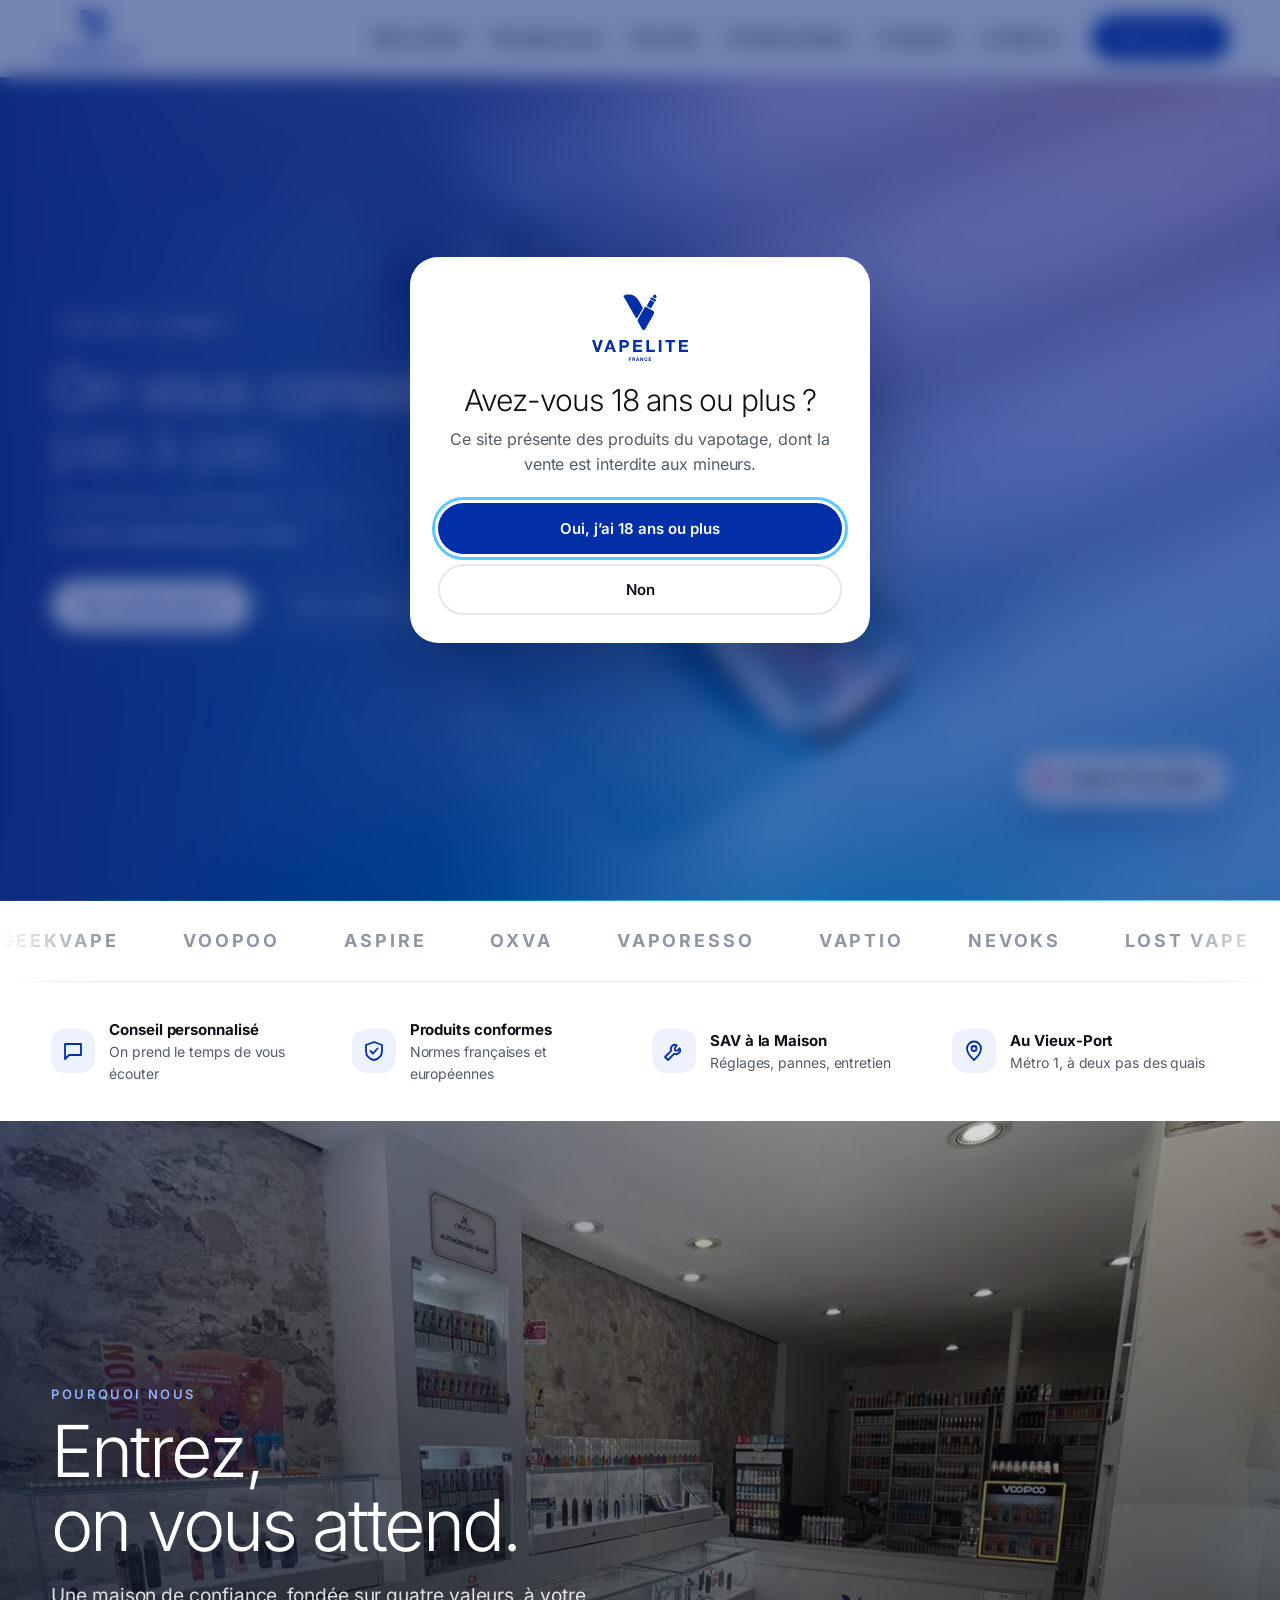
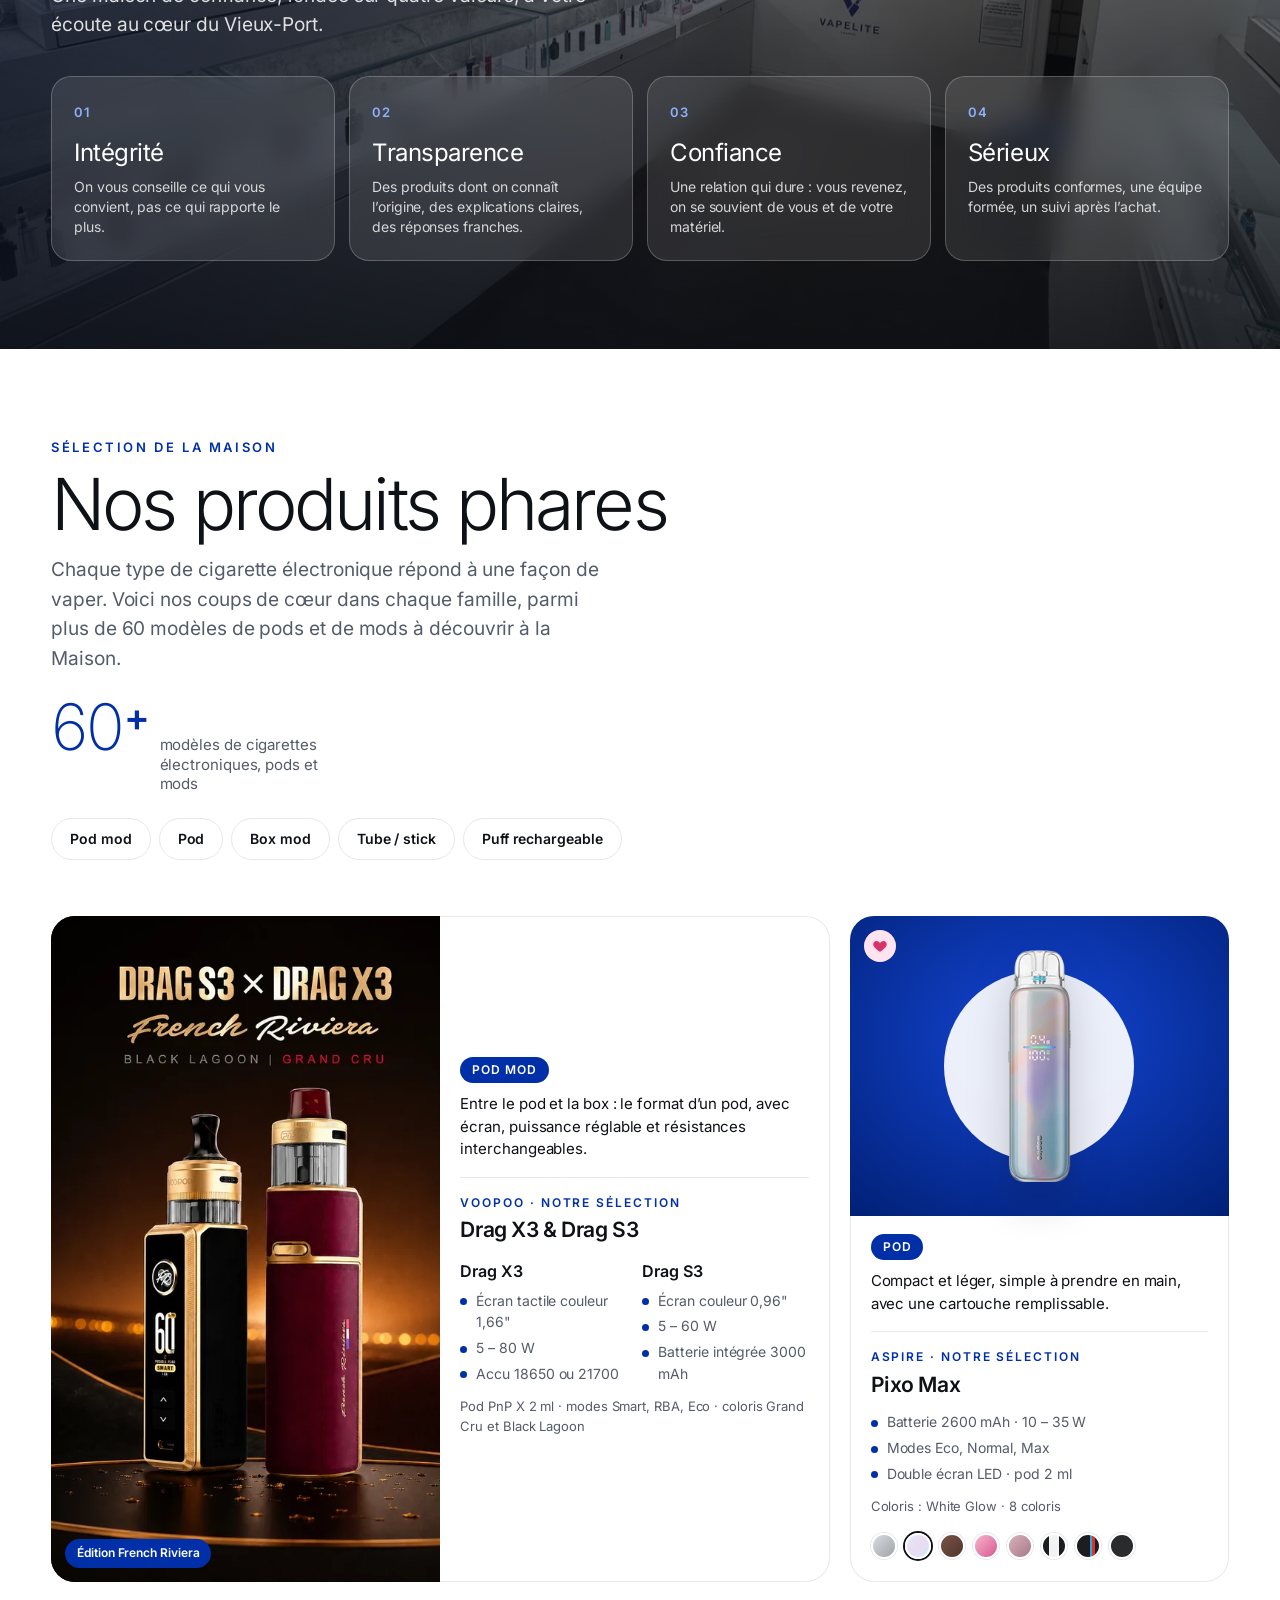
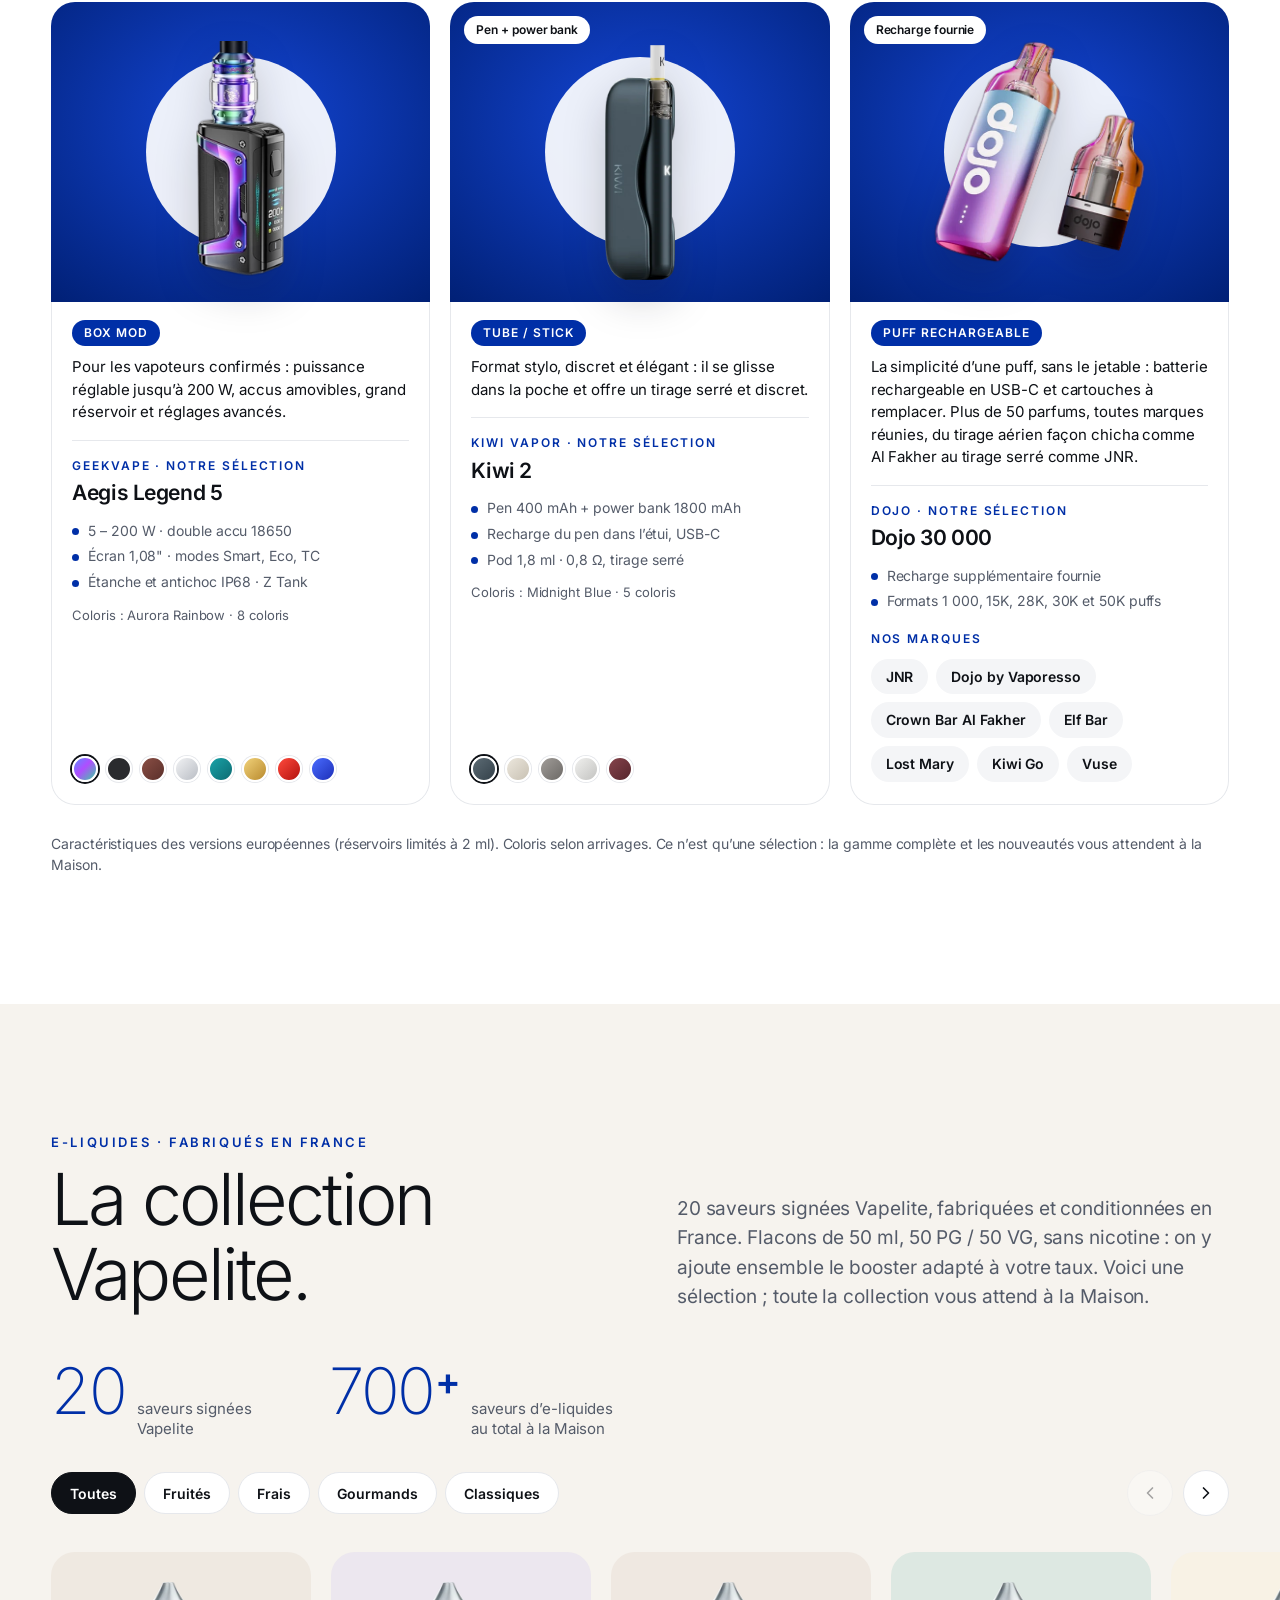
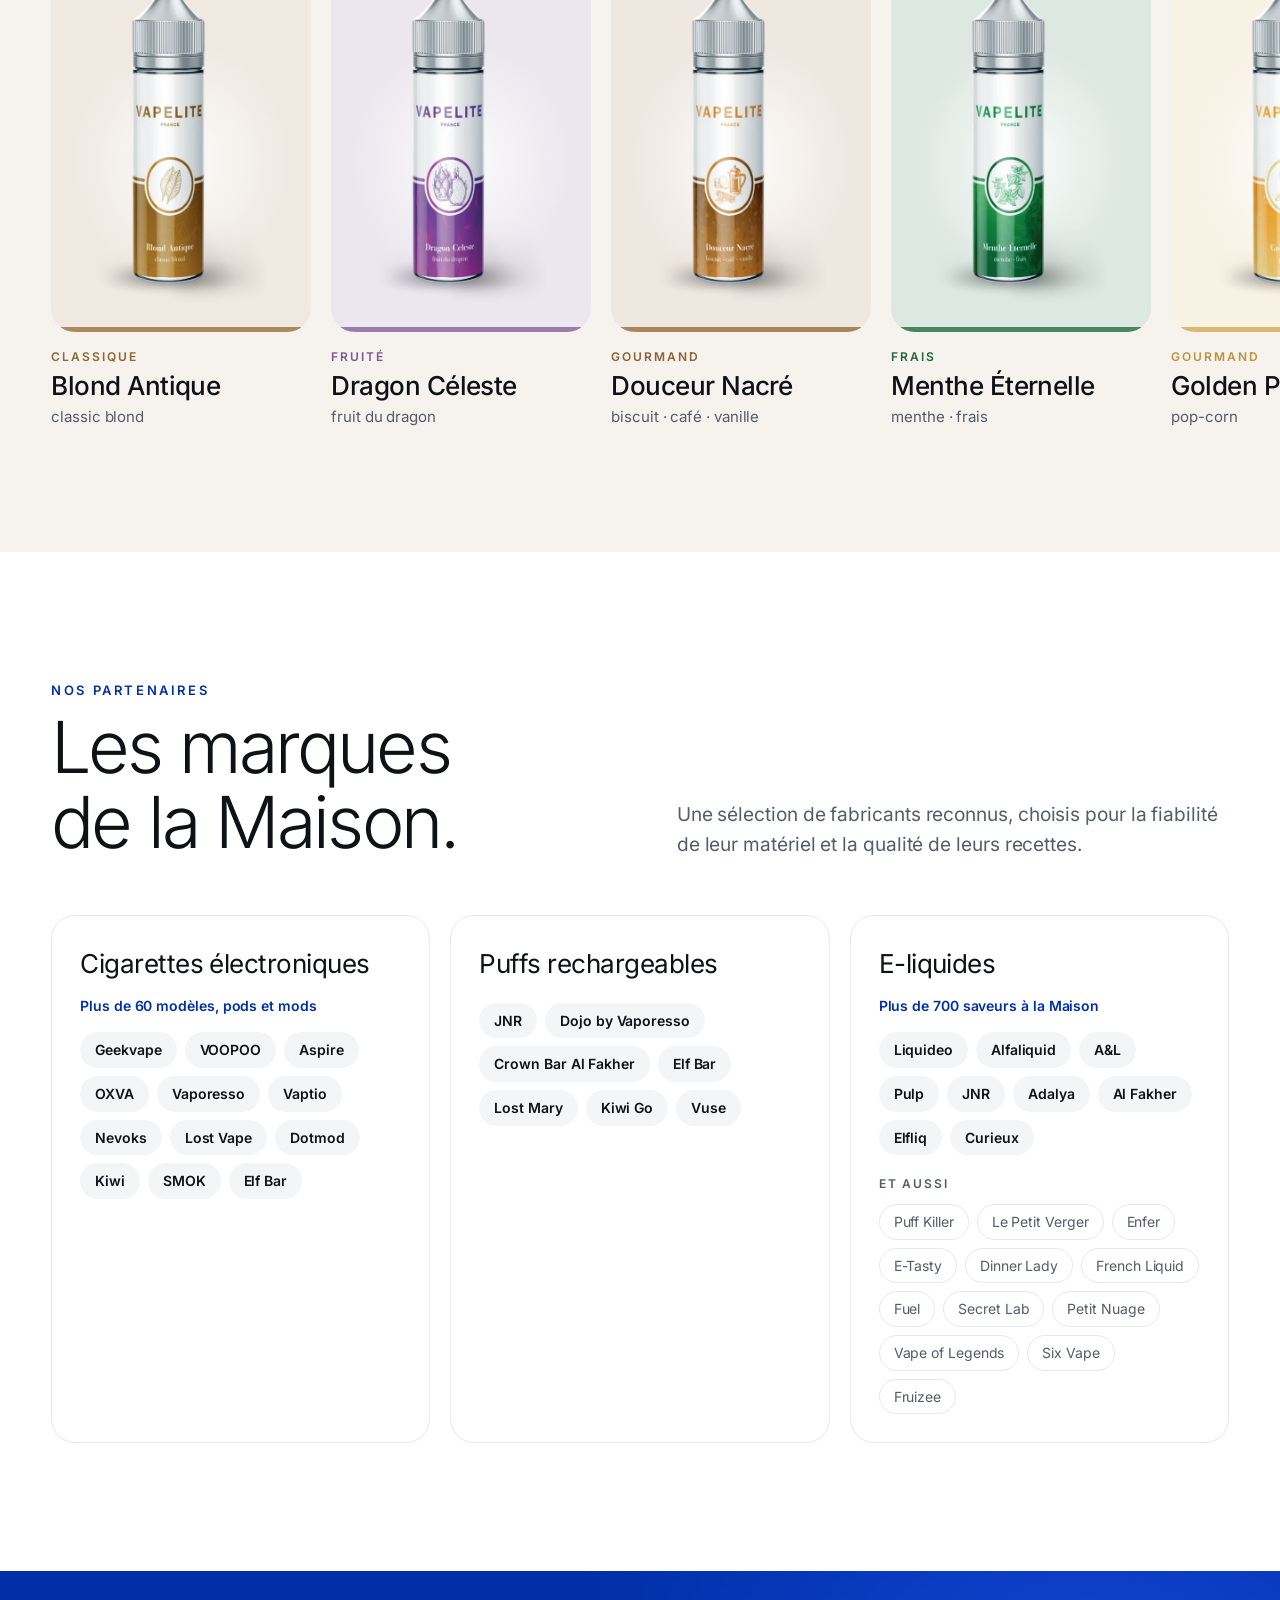
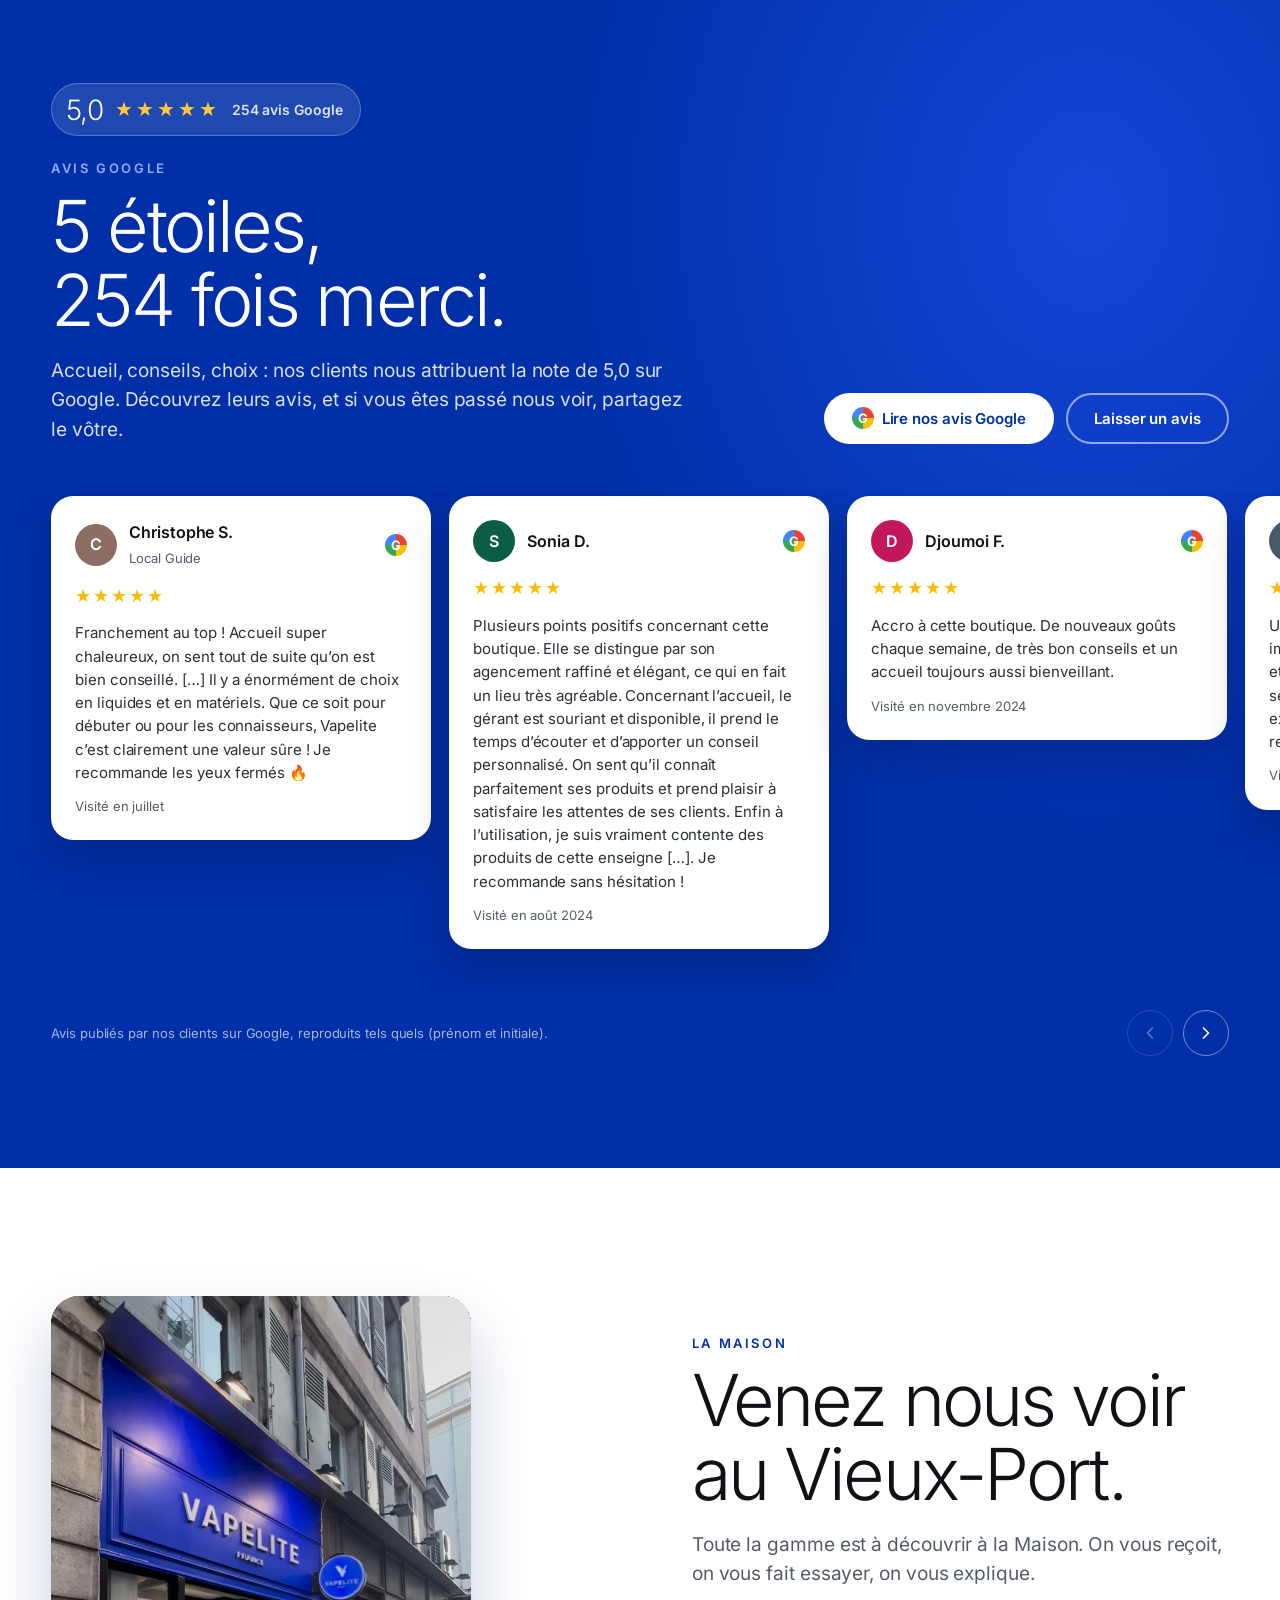
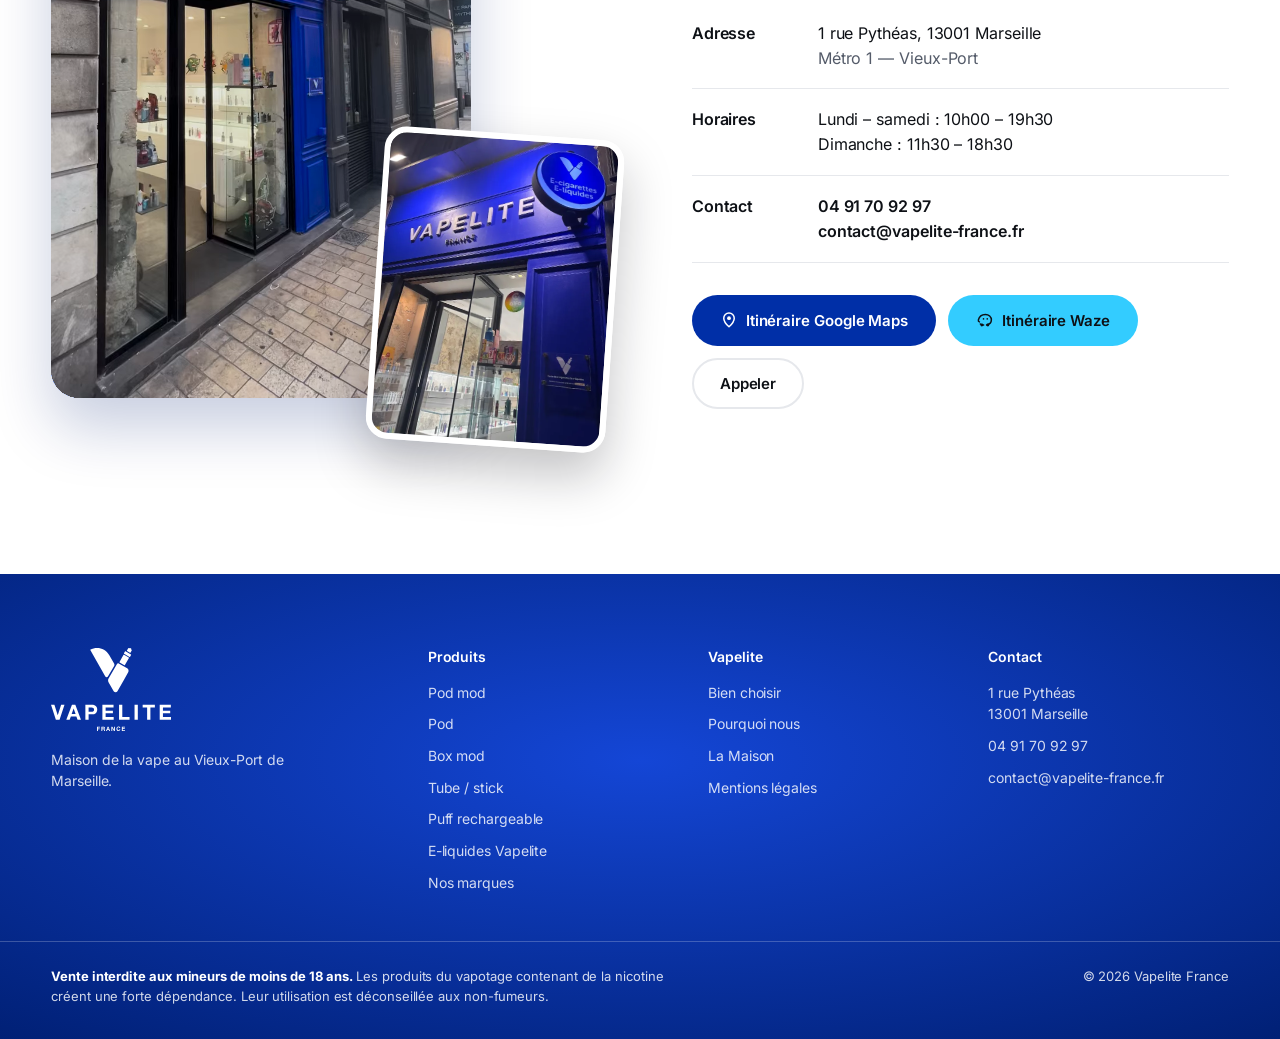
==== commit cea12b72: "Textes neutres, cœur qui bat à la place de « coup de cœur », mentions légales - Bannière : étiquette" ====
--- a/index.html
+++ b/index.html
@@ -55,7 +55,7 @@
         <ul class="nav__list">
           <li><a href="#top">Bien choisir</a></li>
           <li><a href="#valeurs">Pourquoi nous</a></li>
-          <li><a href="#type-pod">Coup de cœur</a></li>
+          <li><a href="#type-pod">Pixo Max</a></li>
           <li><a href="#produits">Produits phares</a></li>
           <li><a href="#collection">E-liquides</a></li>
           <li><a href="#boutique">La Maison</a></li>
@@ -80,7 +80,7 @@
       </div>
 
       <div class="slides">
-        <!-- Bien choisir, sur la photo de notre coup de cœur : l'Aspire Pixo Max White Glow -->
+        <!-- Bien choisir, sur la photo de l'Aspire Pixo Max White Glow -->
         <article class="slide slide--photo slide--advice is-active">
           <div class="slide__media slide__media--glow" aria-hidden="true">
             <picture>
@@ -106,8 +106,8 @@
             </div>
           </div>
           <a class="hero-tag" href="#type-pod">
-            <svg viewBox="0 0 24 24" width="18" height="18" aria-hidden="true"><path d="M12 21s-7.5-4.6-9.6-9.2C.9 8.4 3 4.5 6.8 4.5c2.1 0 3.6 1.1 5.2 3 1.6-1.9 3.1-3 5.2-3 3.8 0 5.9 3.9 4.4 7.3C19.5 16.4 12 21 12 21z" fill="currentColor"/></svg>
-            <span><small>Notre coup de cœur</small><strong>Aspire Pixo Max</strong></span>
+            <svg class="heartbeat" viewBox="0 0 24 24" width="20" height="20" aria-hidden="true"><path d="M12 21s-7.5-4.6-9.6-9.2C.9 8.4 3 4.5 6.8 4.5c2.1 0 3.6 1.1 5.2 3 1.6-1.9 3.1-3 5.2-3 3.8 0 5.9 3.9 4.4 7.3C19.5 16.4 12 21 12 21z" fill="currentColor"/></svg>
+            <strong>Aspire Pixo Max</strong>
           </a>
         </article>
       </div>
@@ -159,7 +159,7 @@
         <p class="inside__lead reveal">Une maison de confiance, fondée sur quatre valeurs, à votre écoute au cœur du Vieux-Port.</p>
         <ul class="inside__values">
           <li class="inside__value reveal"><span>01</span><h3>Intégrité</h3><p>On vous conseille ce qui vous convient, pas ce qui rapporte le plus.</p></li>
-          <li class="inside__value reveal"><span>02</span><h3>Transparence</h3><p>Des produits dont on connaît l’origine, des prix clairs, des réponses franches.</p></li>
+          <li class="inside__value reveal"><span>02</span><h3>Transparence</h3><p>Des produits dont on connaît l’origine, des explications claires, des réponses franches.</p></li>
           <li class="inside__value reveal"><span>03</span><h3>Confiance</h3><p>Une relation qui dure : vous revenez, on se souvient de vous et de votre matériel.</p></li>
           <li class="inside__value reveal"><span>04</span><h3>Sérieux</h3><p>Des produits conformes, une équipe formée, un suivi après l’achat.</p></li>
         </ul>
@@ -197,7 +197,7 @@
           </div>
           <div class="card__body">
             <p class="type__label">Pod mod</p>
-            <p class="type__desc">Le meilleur des deux mondes : la simplicité d’un pod et la puissance d’une box. Écran, puissance réglable et résistances interchangeables pour plus de vapeur et de saveur.</p>
+            <p class="type__desc">Entre le pod et la box : le format d’un pod, avec écran, puissance réglable et résistances interchangeables.</p>
             <p class="card__cat">VOOPOO · Notre sélection</p>
             <h3 class="card__name">Drag X3 &amp; Drag S3</h3>
             <div class="type__duo">
@@ -216,13 +216,13 @@
 
         <!-- Pod : Aspire Pixo Max -->
         <li class="card type reveal" id="type-pod" style="--tint:#f1f2f5">
-          <span class="badge badge--heart">Coup de cœur</span>
+          <span class="badge badge--heart badge--icon"><svg class="heartbeat" viewBox="0 0 24 24" width="16" height="16" aria-hidden="true"><path d="M12 21s-7.5-4.6-9.6-9.2C.9 8.4 3 4.5 6.8 4.5c2.1 0 3.6 1.1 5.2 3 1.6-1.9 3.1-3 5.2-3 3.8 0 5.9 3.9 4.4 7.3C19.5 16.4 12 21 12 21z" fill="currentColor"/></svg></span>
           <div class="card__visual">
             <img class="device device--real" src="assets/produits/aspire-pixo-max-white-glow.webp" width="78" height="286" alt="Aspire Pixo Max, coloris White Glow" loading="lazy">
           </div>
           <div class="card__body">
             <p class="type__label">Pod</p>
-            <p class="type__desc">Compact, léger et prêt en quelques secondes : l’idéal pour débuter ou vaper au quotidien, avec une cartouche remplissable.</p>
+            <p class="type__desc">Compact et léger, simple à prendre en main, avec une cartouche remplissable.</p>
             <p class="card__cat">Aspire · Notre sélection</p>
             <h3 class="card__name">Pixo Max</h3>
             <ul class="specs"><li>Batterie 2600 mAh · 10 – 35 W</li><li>Modes Eco, Normal, Max</li><li>Double écran LED · pod 2 ml</li></ul>
@@ -247,7 +247,7 @@
           </div>
           <div class="card__body">
             <p class="type__label">Box mod</p>
-            <p class="type__desc">Pour les vapoteurs confirmés : grande puissance, accus amovibles, clearomiseur généreux et réglages avancés.</p>
+            <p class="type__desc">Pour les vapoteurs confirmés : puissance réglable jusqu’à 200&nbsp;W, accus amovibles, grand réservoir et réglages avancés.</p>
             <p class="card__cat">Geekvape · Notre sélection</p>
             <h3 class="card__name">Aegis Legend 5</h3>
             <ul class="specs"><li>5 – 200 W · double accu 18650</li><li>Écran 1,08" · modes Smart, Eco, TC</li><li>Étanche et antichoc IP68 · Z Tank</li></ul>
@@ -517,7 +517,7 @@
             <span class="review__g g-mark" aria-label="Avis Google">G</span>
           </div>
           <p class="review__stars" aria-label="5 étoiles sur 5">★★★★★</p>
-          <blockquote class="review__text"><p>Franchement au top ! Accueil super chaleureux, on sent tout de suite qu’on est bien conseillé. Les prix sont vraiment attractifs par rapport à ce qu’on trouve ailleurs, et il y a énormément de choix en liquides et en matériels. Que ce soit pour débuter ou pour les connaisseurs, Vapelite c’est clairement une valeur sûre ! Je recommande les yeux fermés 🔥</p></blockquote>
+          <blockquote class="review__text"><p>Franchement au top ! Accueil super chaleureux, on sent tout de suite qu’on est bien conseillé. […] Il y a énormément de choix en liquides et en matériels. Que ce soit pour débuter ou pour les connaisseurs, Vapelite c’est clairement une valeur sûre ! Je recommande les yeux fermés 🔥</p></blockquote>
           <p class="review__visit">Visité en juillet</p>
         </li>
         <li class="review">
@@ -527,7 +527,7 @@
             <span class="review__g g-mark" aria-label="Avis Google">G</span>
           </div>
           <p class="review__stars" aria-label="5 étoiles sur 5">★★★★★</p>
-          <blockquote class="review__text"><p>Plusieurs points positifs concernant cette boutique. Elle se distingue par son agencement raffiné et élégant, ce qui en fait un lieu très agréable. Concernant l’accueil, le gérant est souriant et disponible, il prend le temps d’écouter et d’apporter un conseil personnalisé. On sent qu’il connaît parfaitement ses produits et prend plaisir à satisfaire les attentes de ses clients. Enfin à l’utilisation, je suis vraiment contente des produits de cette enseigne, qui propose des prestations de qualité à un tarif plus que compétitif. Je recommande sans hésitation !</p></blockquote>
+          <blockquote class="review__text"><p>Plusieurs points positifs concernant cette boutique. Elle se distingue par son agencement raffiné et élégant, ce qui en fait un lieu très agréable. Concernant l’accueil, le gérant est souriant et disponible, il prend le temps d’écouter et d’apporter un conseil personnalisé. On sent qu’il connaît parfaitement ses produits et prend plaisir à satisfaire les attentes de ses clients. Enfin à l’utilisation, je suis vraiment contente des produits de cette enseigne […]. Je recommande sans hésitation !</p></blockquote>
           <p class="review__visit">Visité en août 2024</p>
         </li>
         <li class="review">
--- a/styles.css
+++ b/styles.css
@@ -430,7 +430,7 @@
 .js .hero-steps__list li.is-active { opacity: 1; transform: none; transition-delay: 0.25s; }
 .hero-steps.is-static .hero-steps__list li { grid-area: auto; opacity: 1; transform: none; margin-top: 10px; }
 
-/* Étiquette « Notre coup de cœur » posée sur la photo de la Pixo Max */
+/* Étiquette posée sur la photo de la Pixo Max, avec un cœur qui bat */
 .hero-tag {
   position: absolute;
   right: var(--gutter);
@@ -454,8 +454,6 @@
 .slide.is-active .hero-tag { opacity: 1; transform: none; }
 .hero-tag:hover { background: var(--white); }
 .hero-tag svg { flex: none; color: #d6336c; }
-.hero-tag span { display: grid; line-height: 1.2; }
-.hero-tag small { color: #c2255c; font-size: 12px; font-weight: 700; letter-spacing: 0.06em; text-transform: uppercase; }
 .hero-tag strong { font-size: 18px; font-weight: 600; letter-spacing: -0.01em; }
 
 /* Diapositive photo (plein cadre derrière le texte) */
@@ -587,8 +585,14 @@
 }
 .perk strong { display: block; color: var(--ink); font-size: 15px; }
 
-/* Badge « Notre coup de cœur » (2e diapositive) */
-@keyframes heart { 0%, 100% { transform: scale(1); } 15% { transform: scale(1.25); } 30% { transform: scale(1); } }
+/* Cœur qui bat (bannière et carte Pixo Max) : double battement puis pause */
+.heartbeat { transform-origin: 50% 55%; animation: heartbeat 1.4s ease-in-out infinite; }
+@keyframes heartbeat {
+  0%, 60%, 100% { transform: scale(1); }
+  12% { transform: scale(1.28); }
+  24% { transform: scale(1); }
+  36% { transform: scale(1.2); }
+}
 
 /* --------------------------------------------------------------------------
    Gamme
@@ -646,6 +650,8 @@
 }
 .badge--new { background: var(--klein); color: var(--white); }
 .badge--heart { background: #ffe3ee; color: #c2255c; }
+.badge.badge--icon { display: grid; place-items: center; width: 32px; height: 32px; padding: 0; border-radius: 50%; }
+.badge--icon .heartbeat { color: #d6336c; }
 
 .card__visual {
   position: relative;
@@ -1515,7 +1521,6 @@
   .hero-tag { top: 20px; bottom: auto; padding: 9px 16px 9px 12px; gap: 10px; }
   .hero-steps { margin-top: 20px; }
   .hero-steps__list li { font-size: 18px; }
-  .hero-tag small { font-size: 11px; }
   .hero-tag strong { font-size: 15px; }
   .slide__media--glow img {
     left: 0;
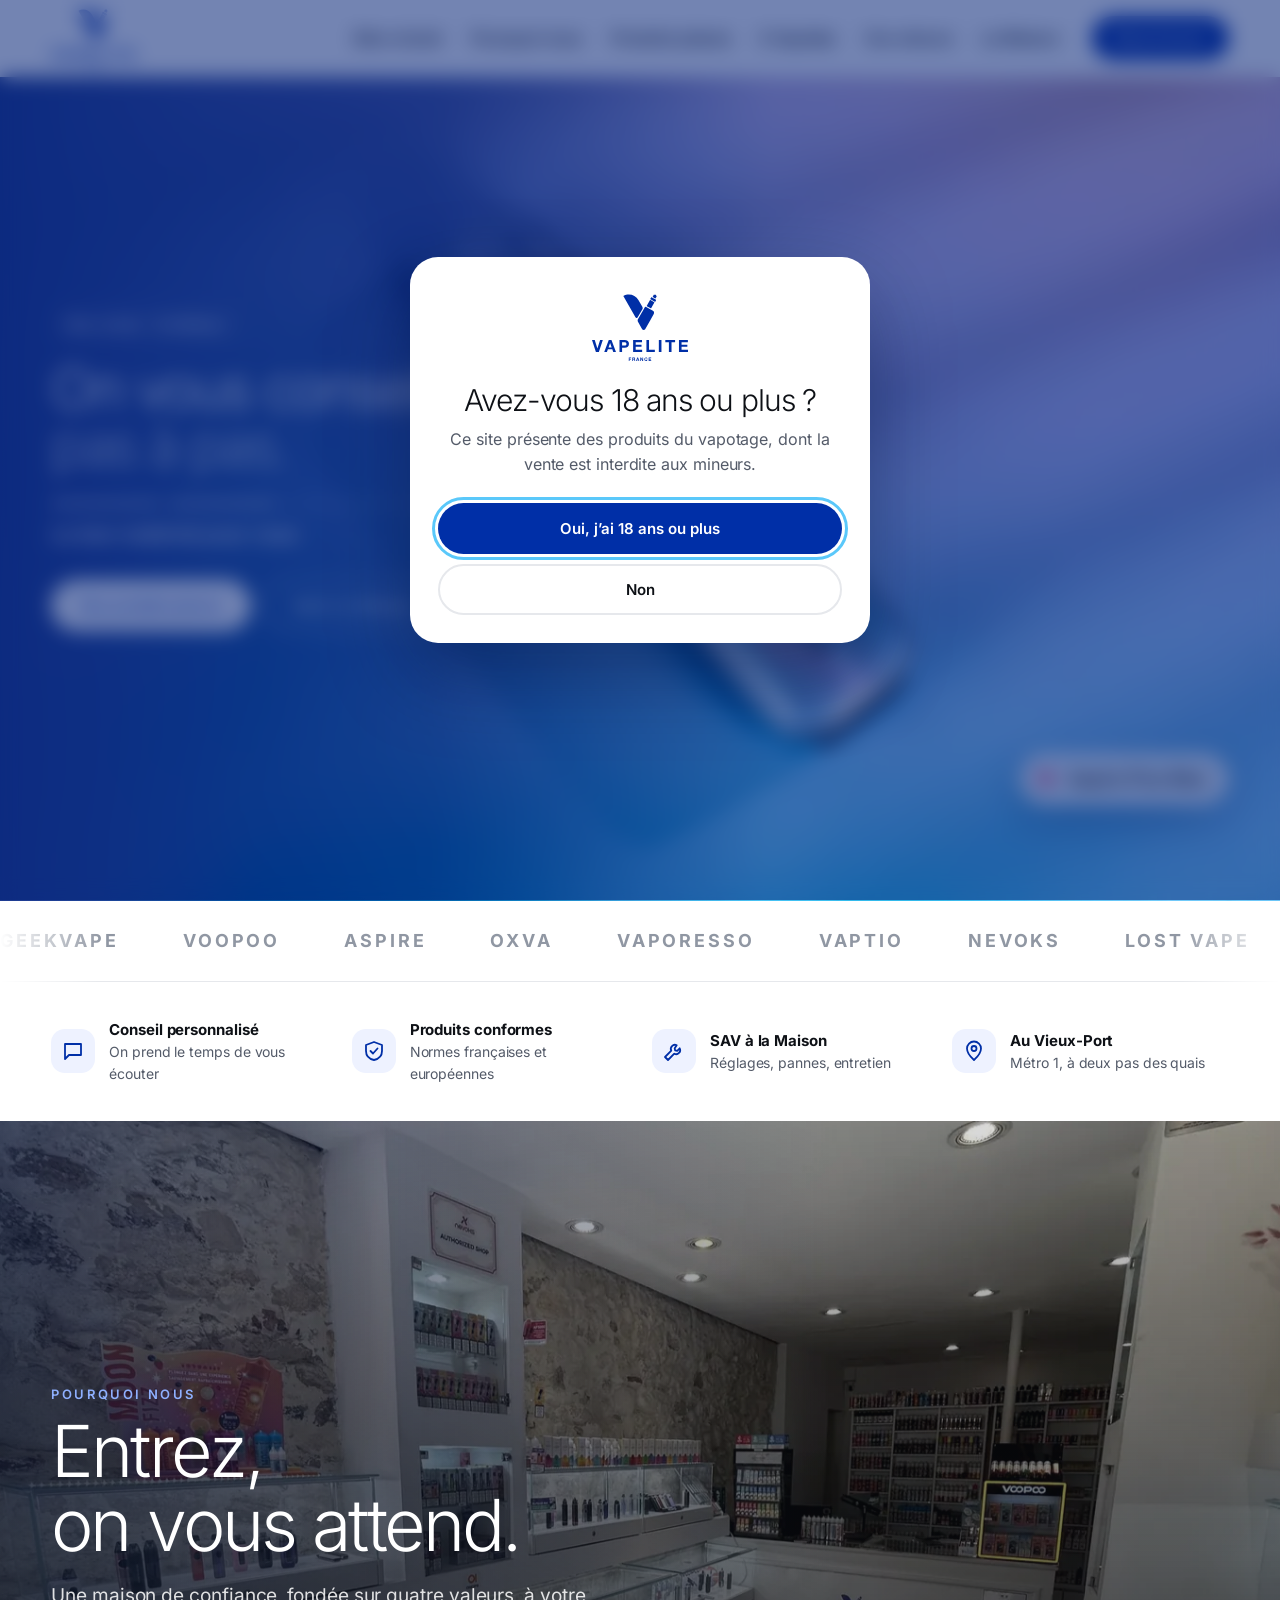
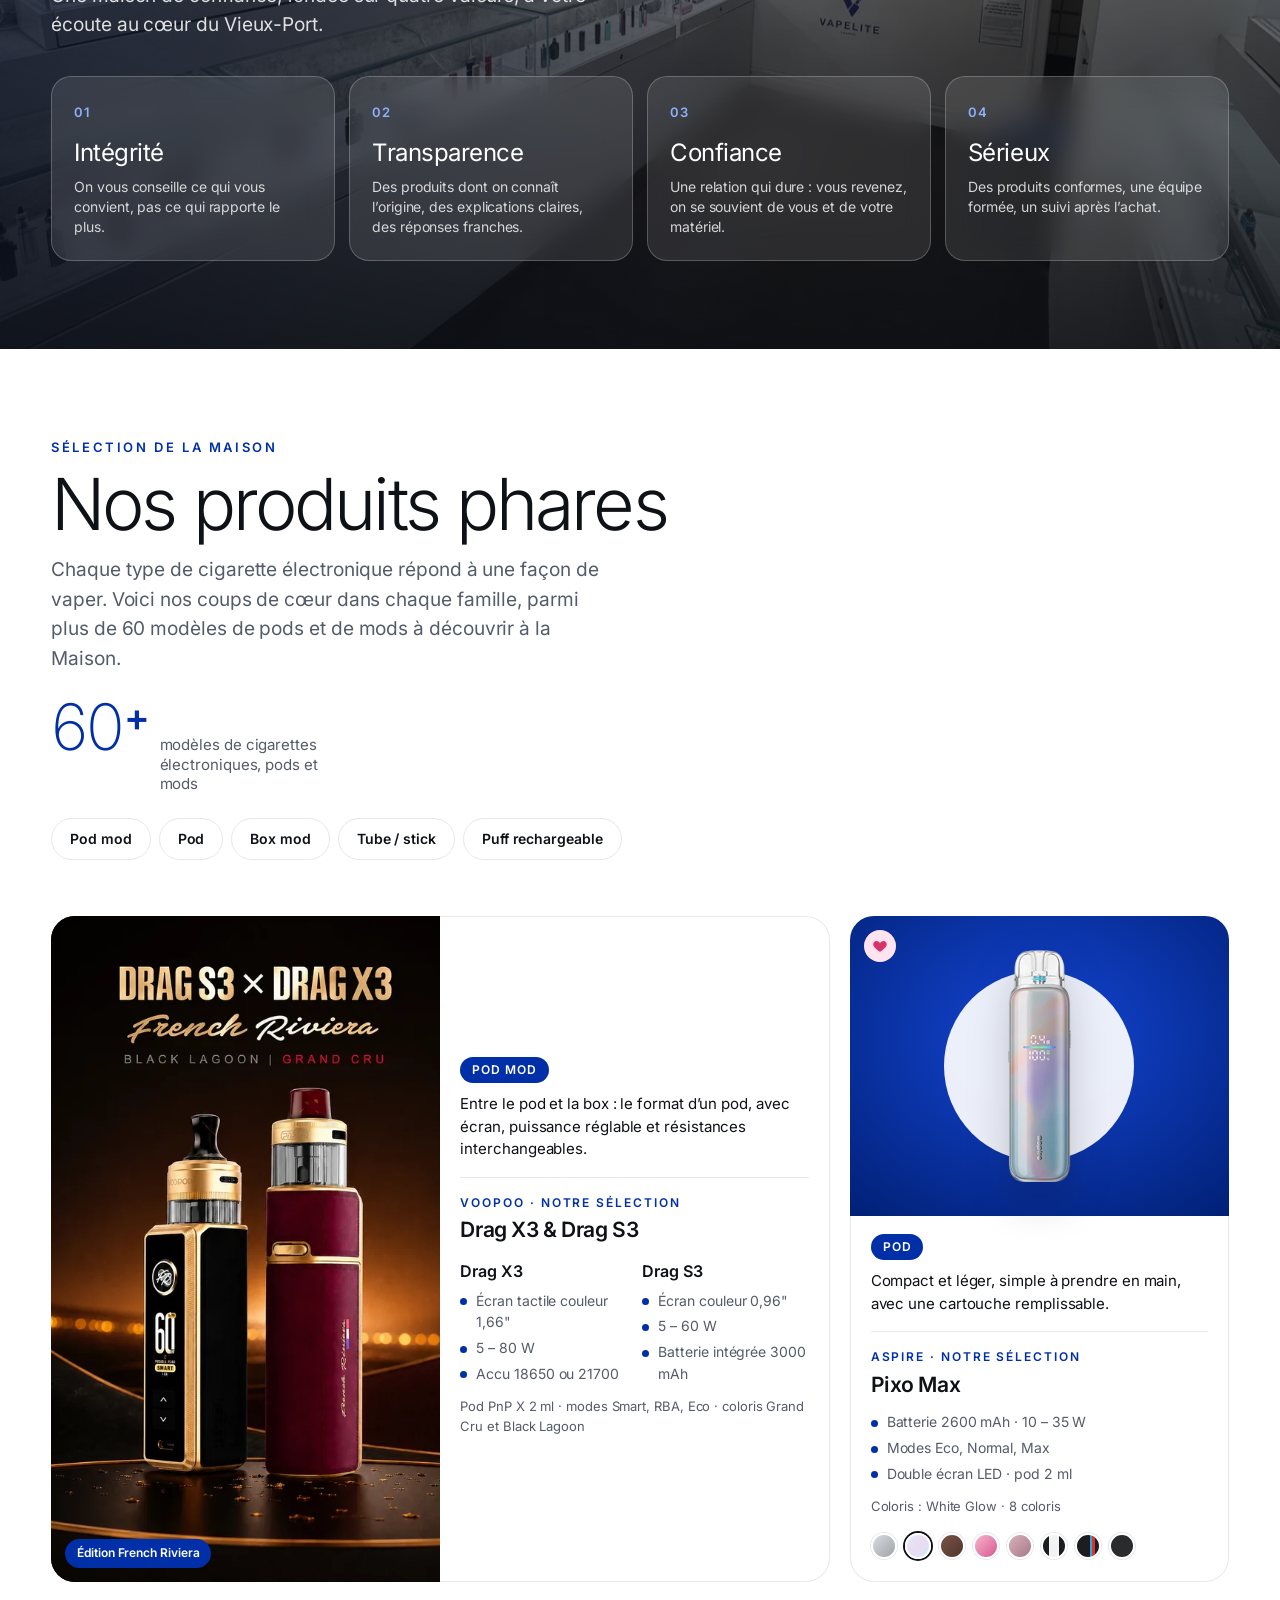
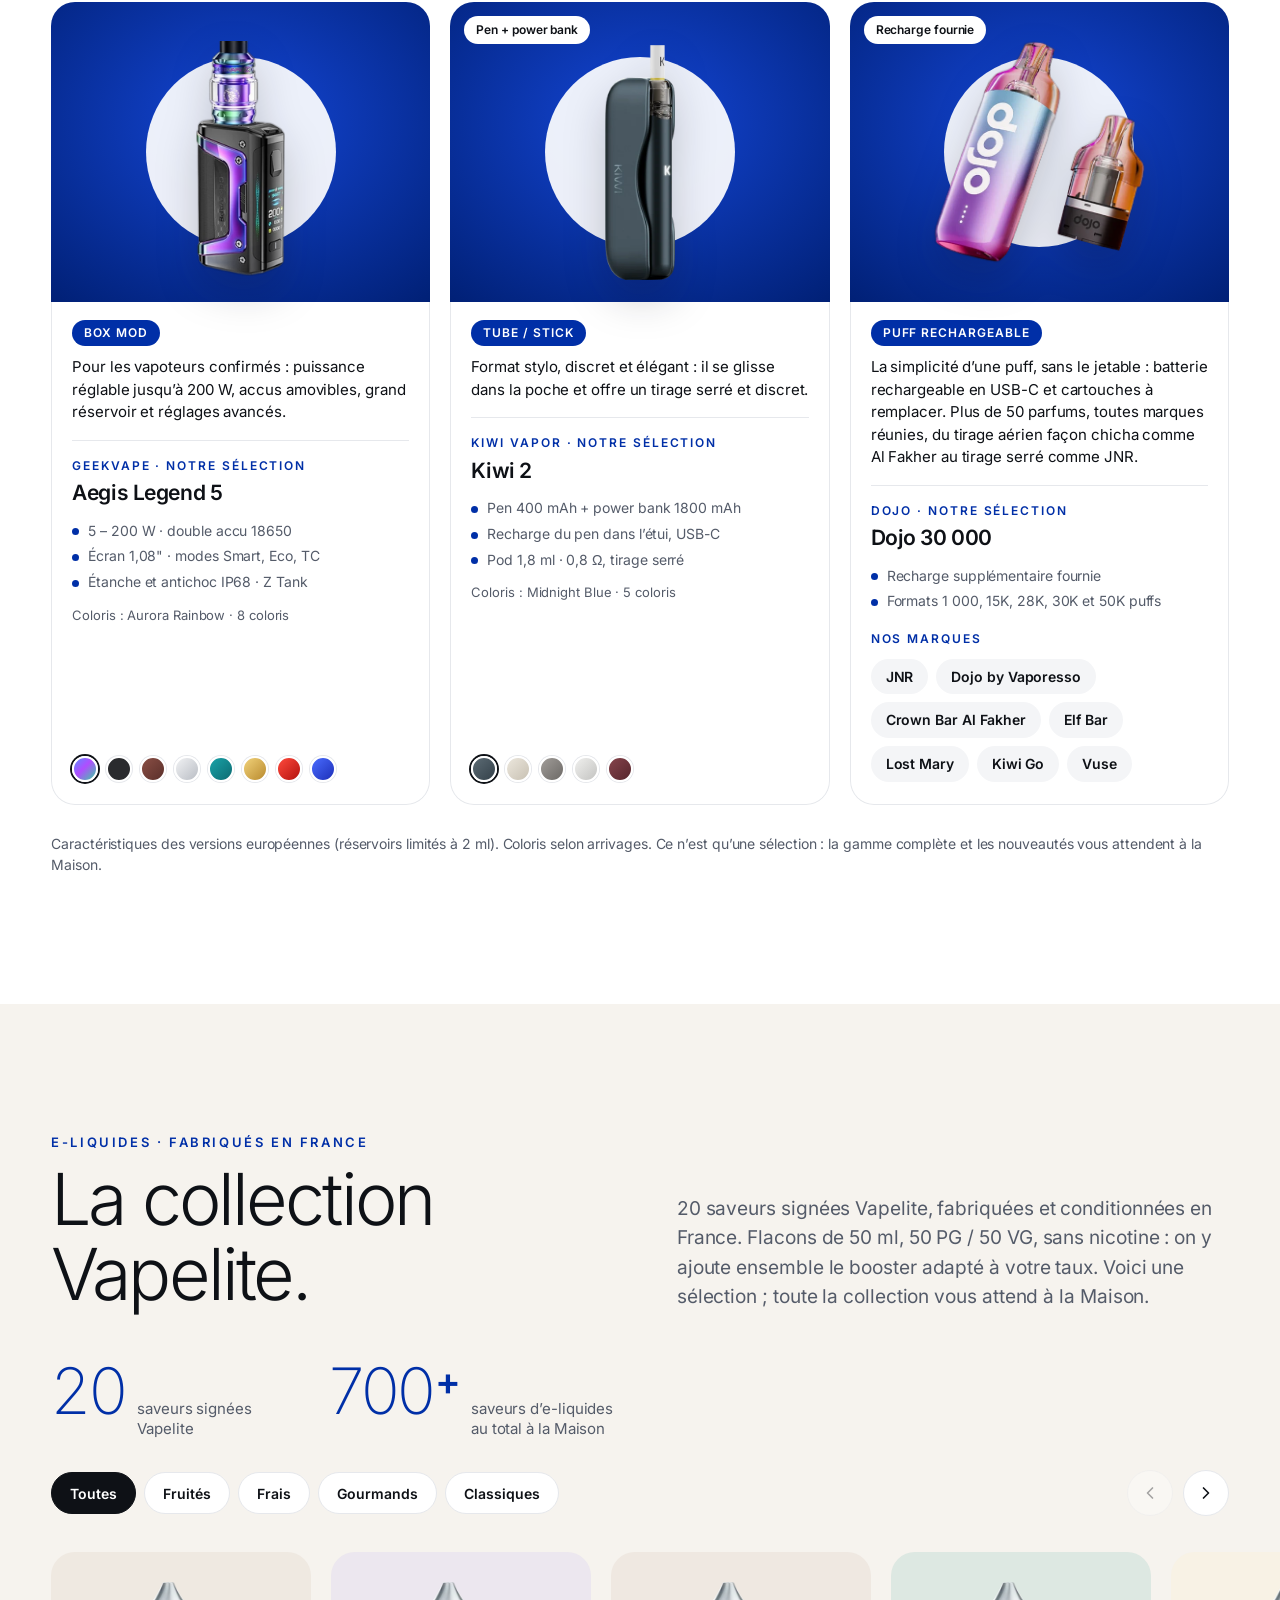
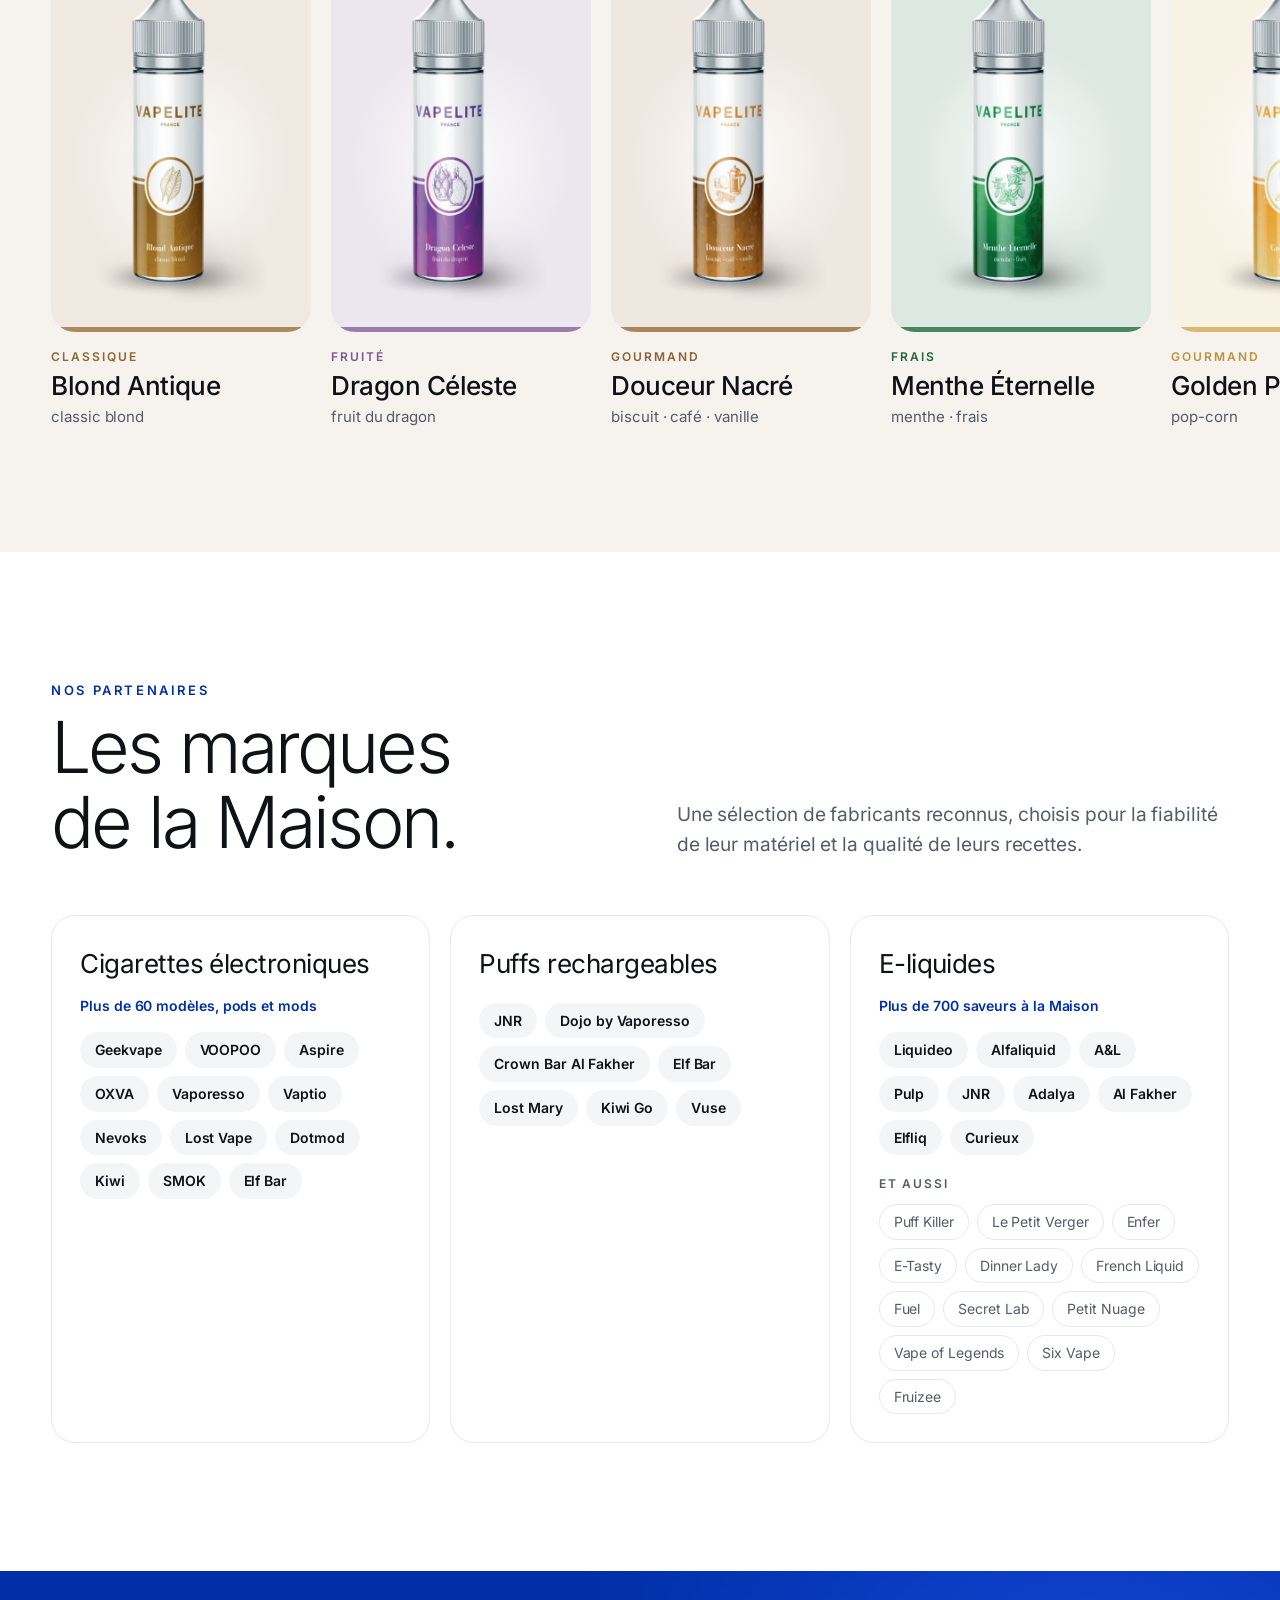
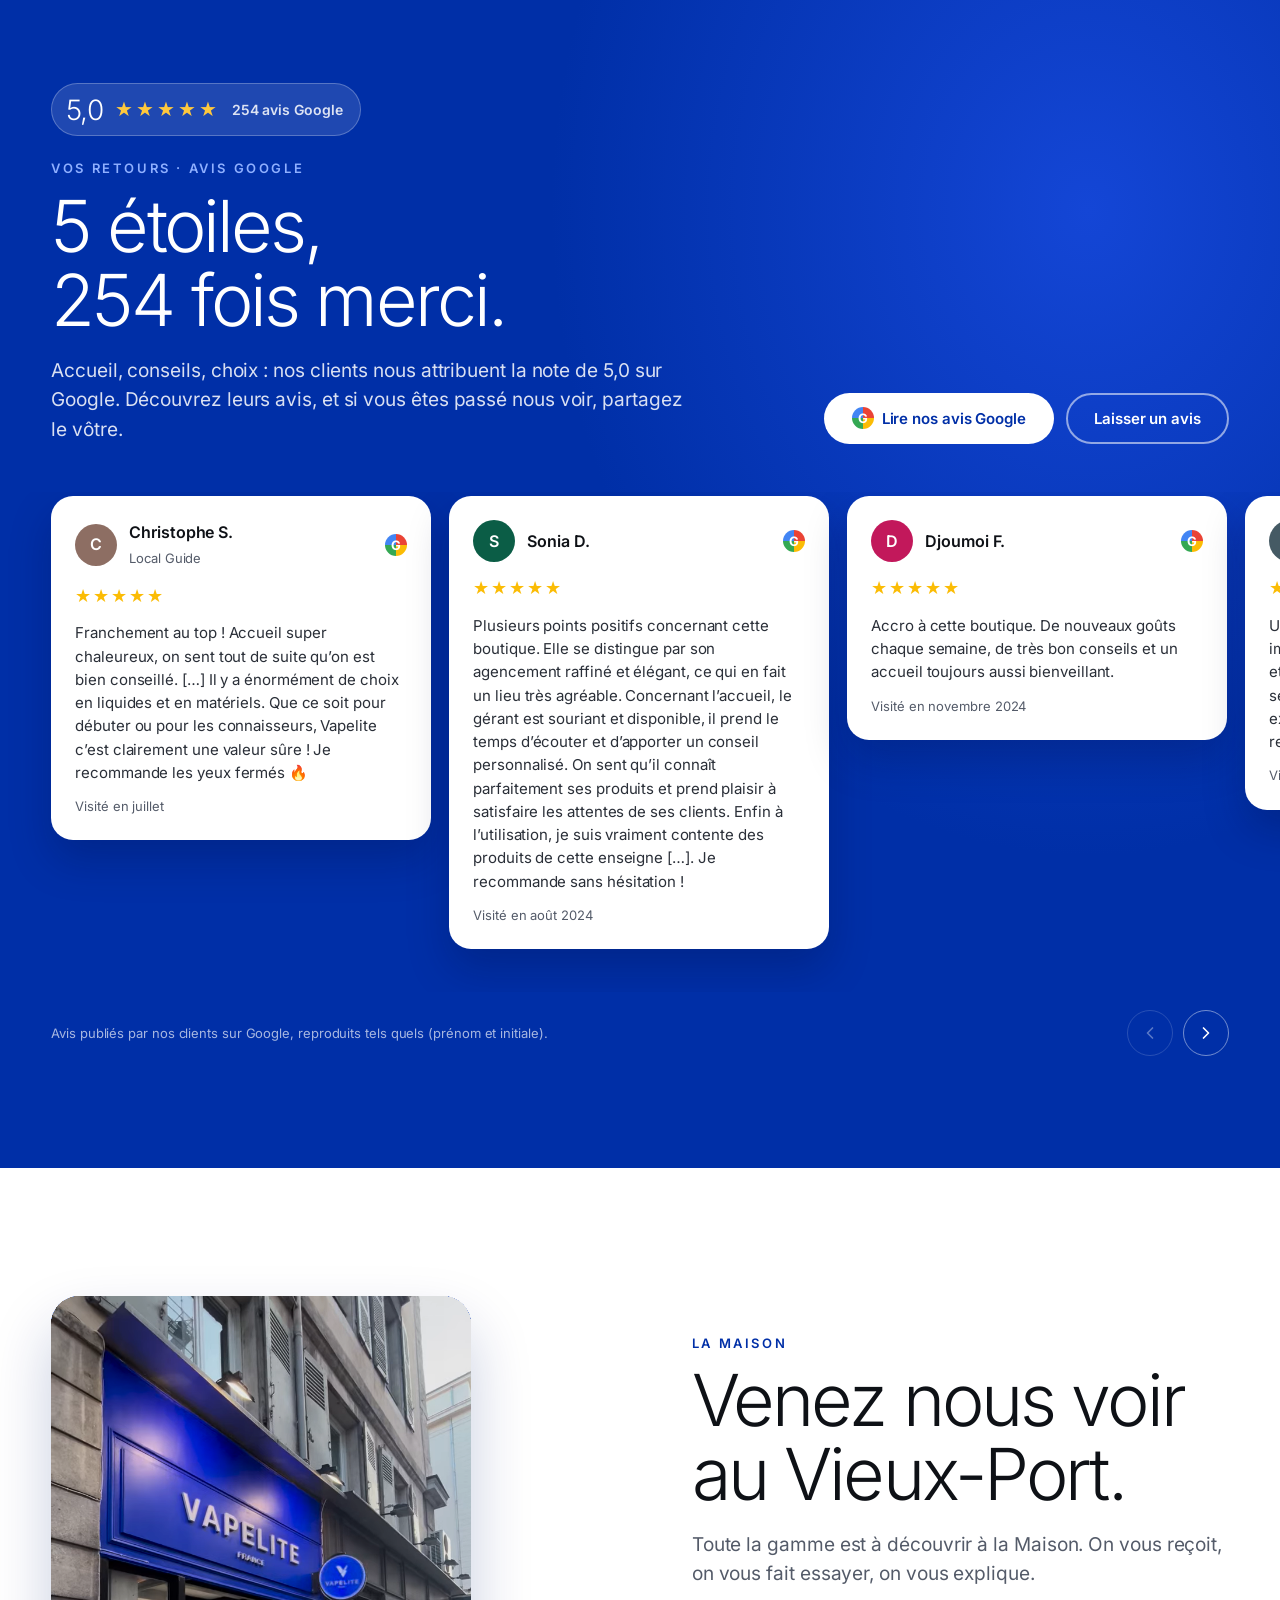
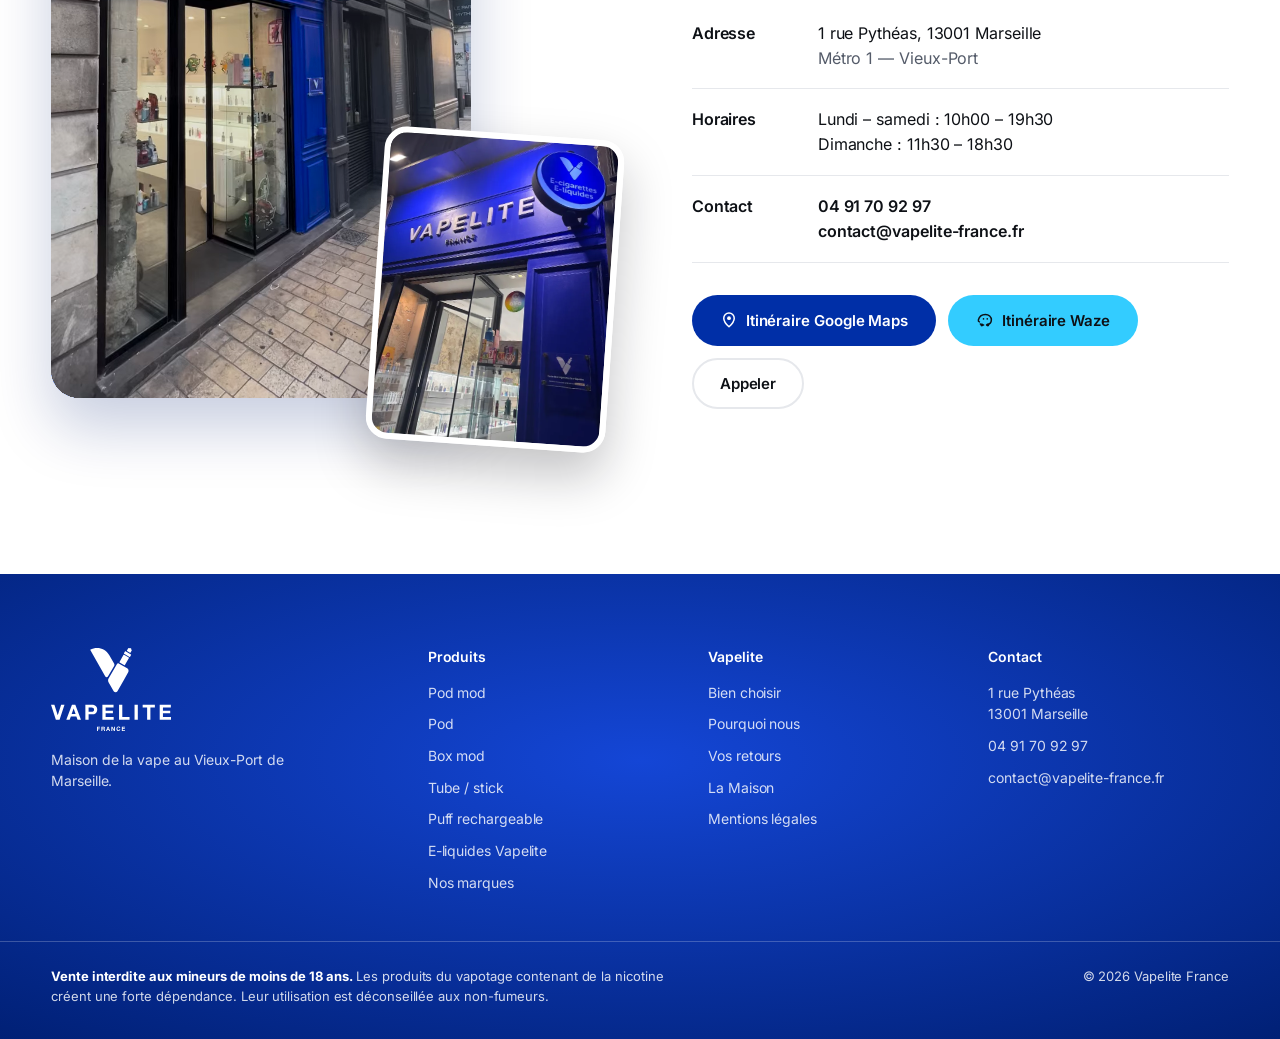
==== commit 8bfbce1f: "Menu : retrait de « Pixo Max », ajout de « Vos retours » (avis Google) - « Vos retours » mène à la s" ====
--- a/index.html
+++ b/index.html
@@ -55,9 +55,9 @@
         <ul class="nav__list">
           <li><a href="#top">Bien choisir</a></li>
           <li><a href="#valeurs">Pourquoi nous</a></li>
-          <li><a href="#type-pod">Pixo Max</a></li>
           <li><a href="#produits">Produits phares</a></li>
           <li><a href="#collection">E-liquides</a></li>
+          <li><a href="#avis">Vos retours</a></li>
           <li><a href="#boutique">La Maison</a></li>
         </ul>
         <a class="btn btn--klein nav__cta" href="#boutique">Nous trouver</a>
@@ -498,7 +498,7 @@
             <span class="reviews__stars" aria-hidden="true">★★★★★</span>
             <span class="reviews__count">254 avis Google</span>
           </p>
-          <p class="eyebrow eyebrow--light">Avis Google</p>
+          <p class="eyebrow eyebrow--light">Vos retours · Avis Google</p>
           <h2 class="section__title section__title--light" id="reviews-title">5 étoiles,<br>254 fois merci.</h2>
           <p class="reviews__lead">Accueil, conseils, choix&nbsp;: nos clients nous attribuent la note de 5,0 sur Google. Découvrez leurs avis, et si vous êtes passé nous voir, partagez le vôtre.</p>
         </div>
@@ -636,6 +636,7 @@
         <p class="footer__title">Vapelite</p>
         <a href="#top">Bien choisir</a>
         <a href="#valeurs">Pourquoi nous</a>
+        <a href="#avis">Vos retours</a>
         <a href="#boutique">La Maison</a>
         <a href="mentions-legales.html">Mentions légales</a>
       </nav>
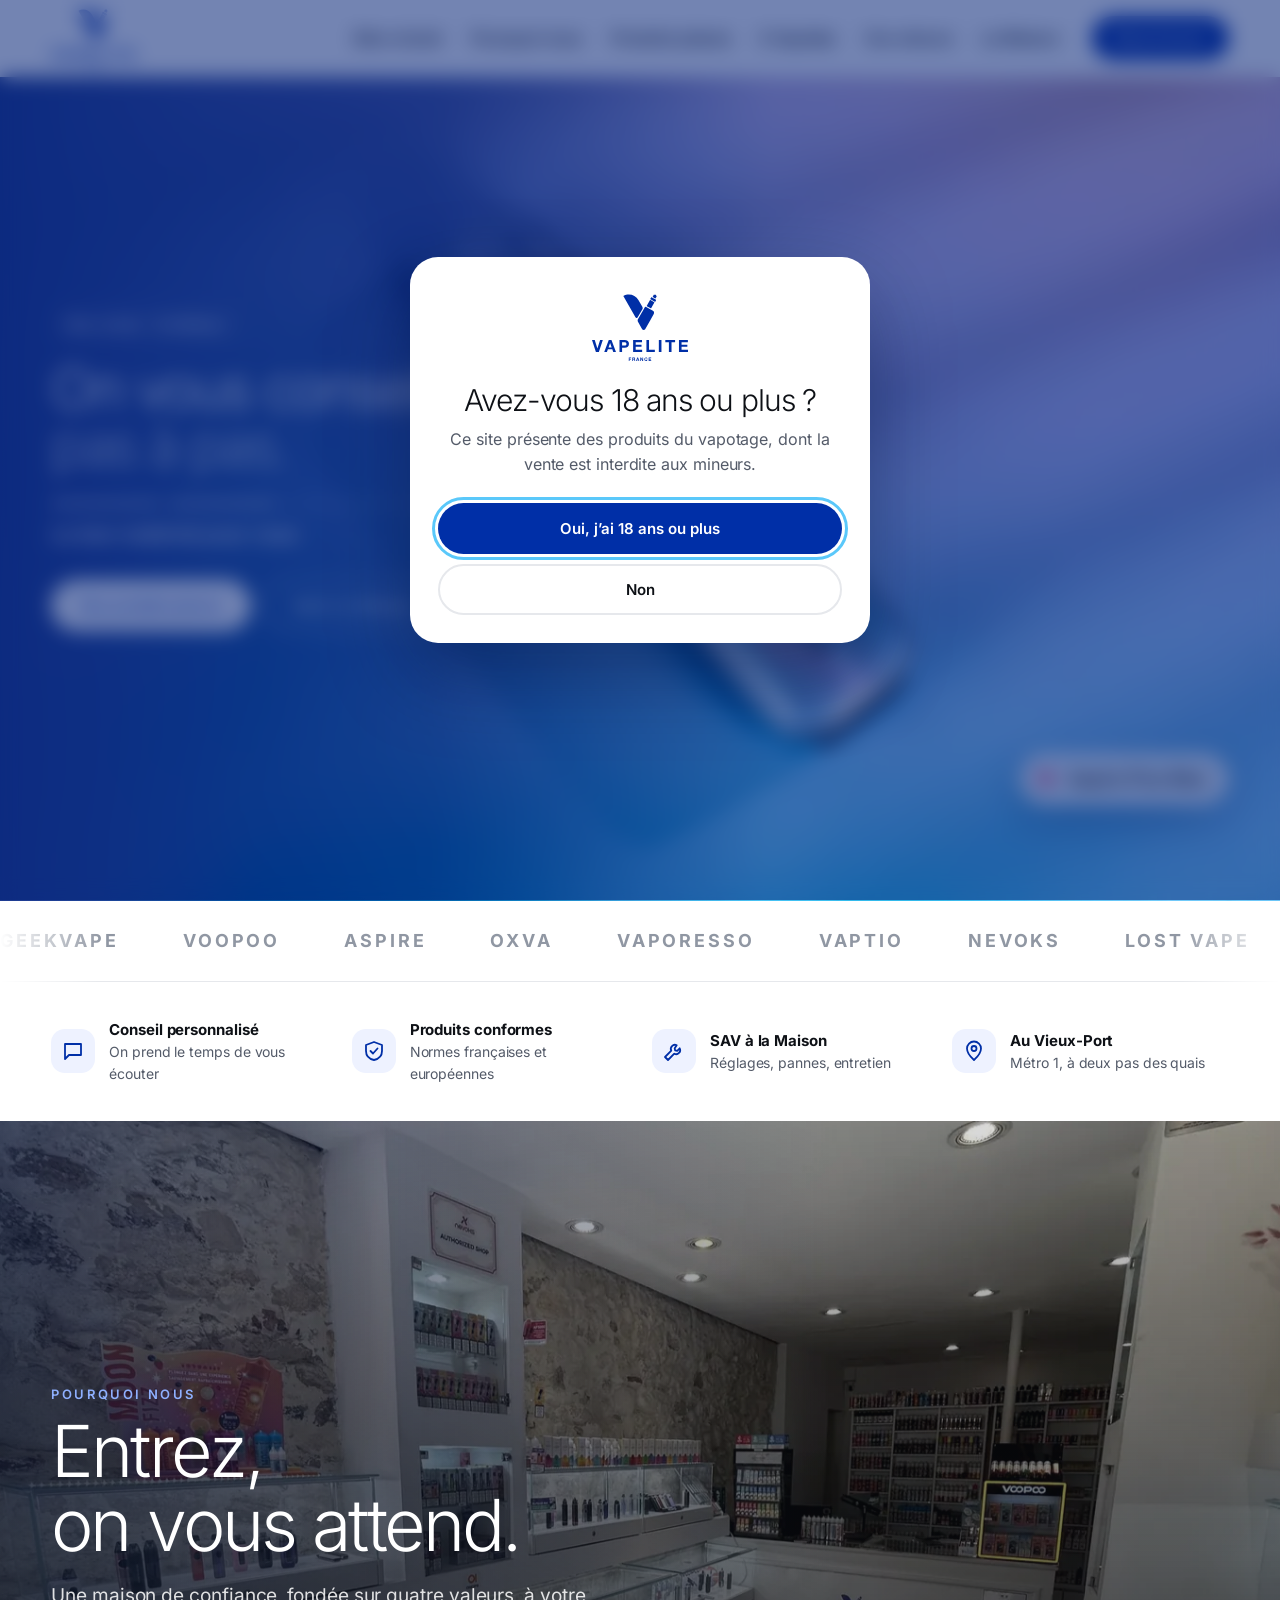
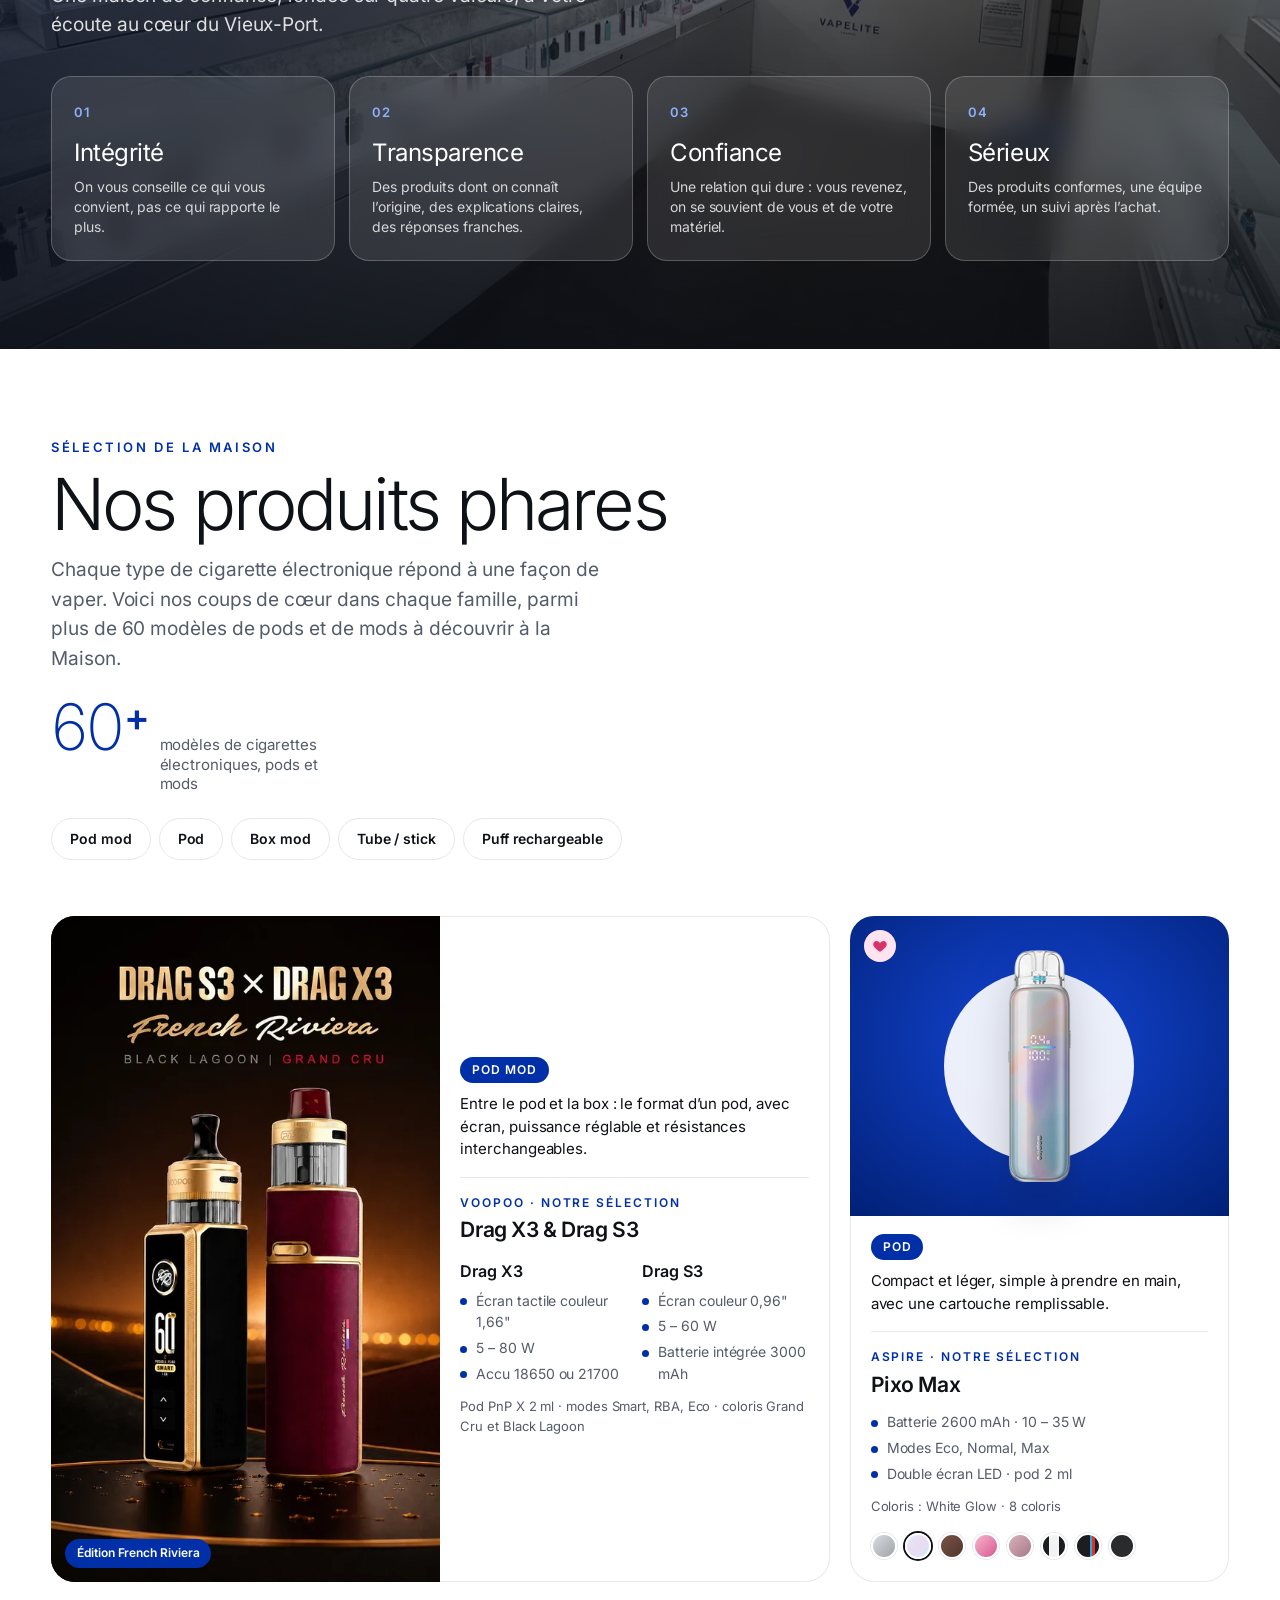
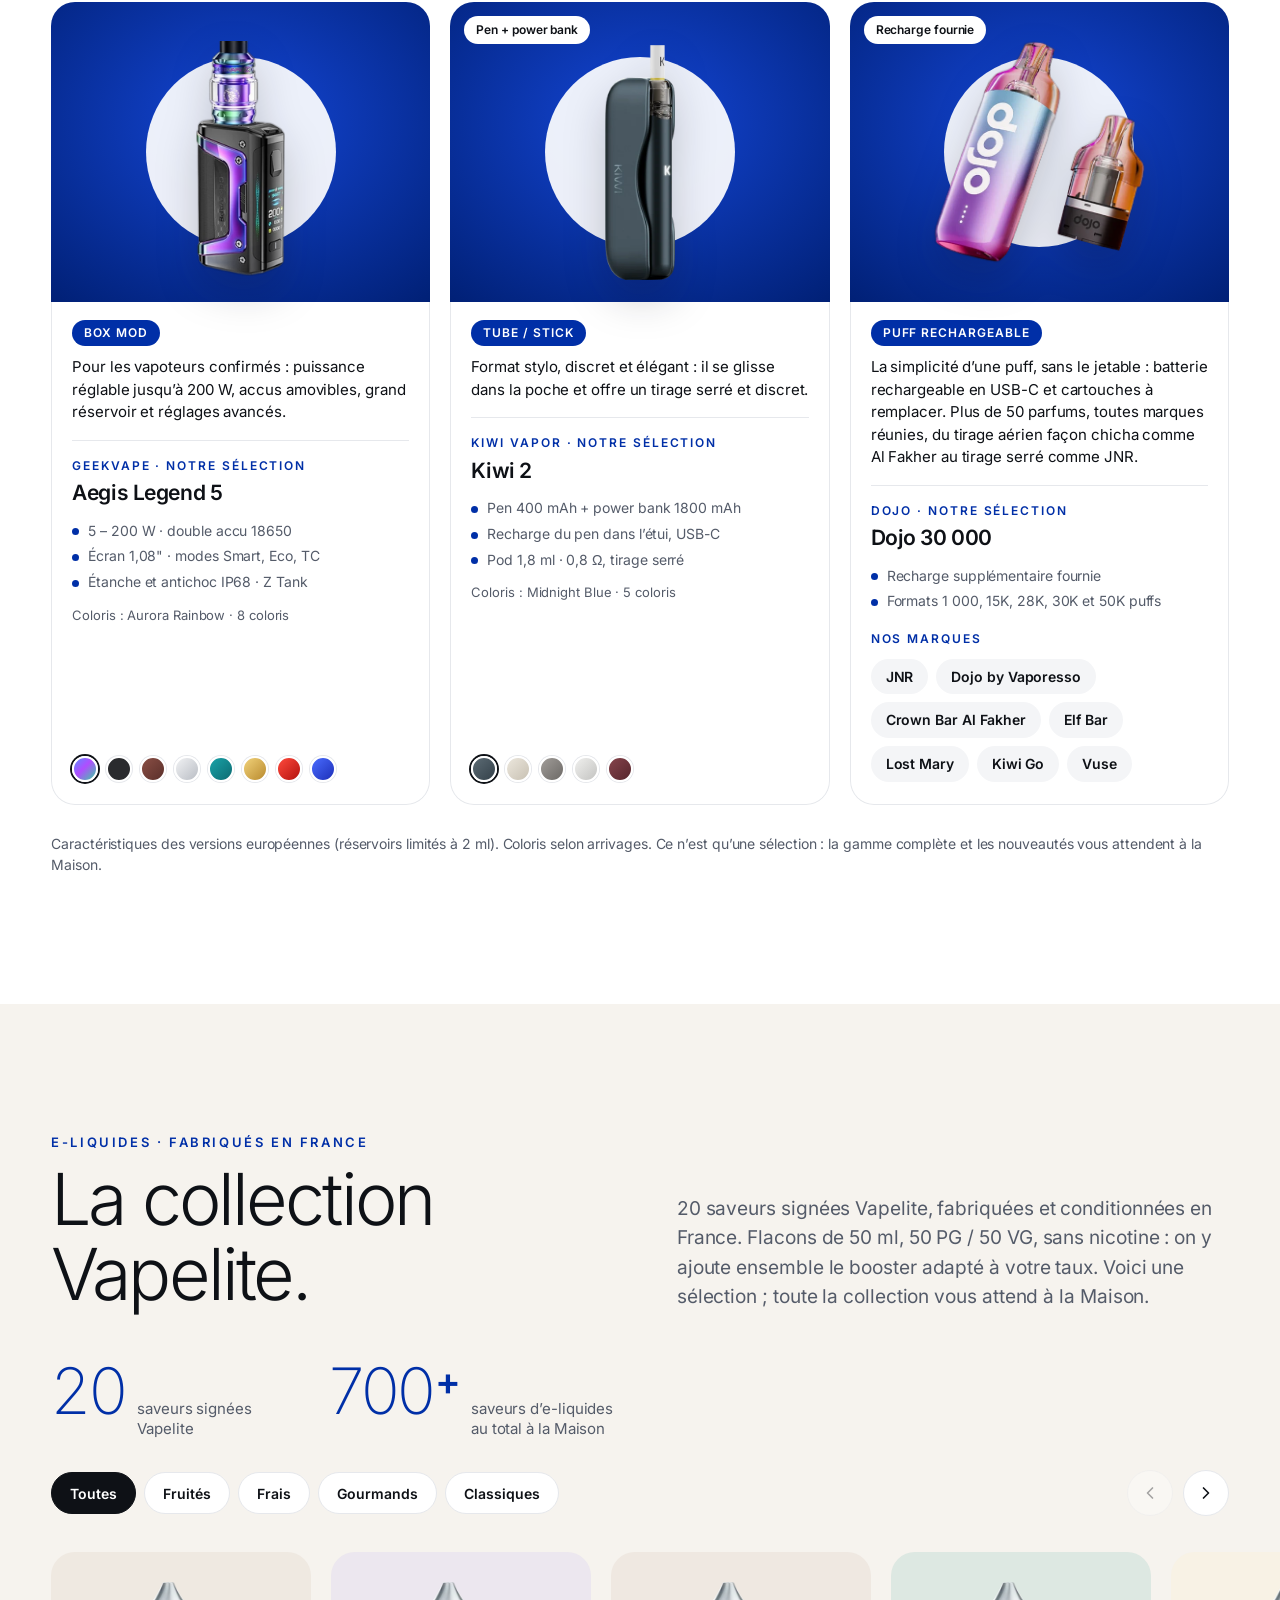
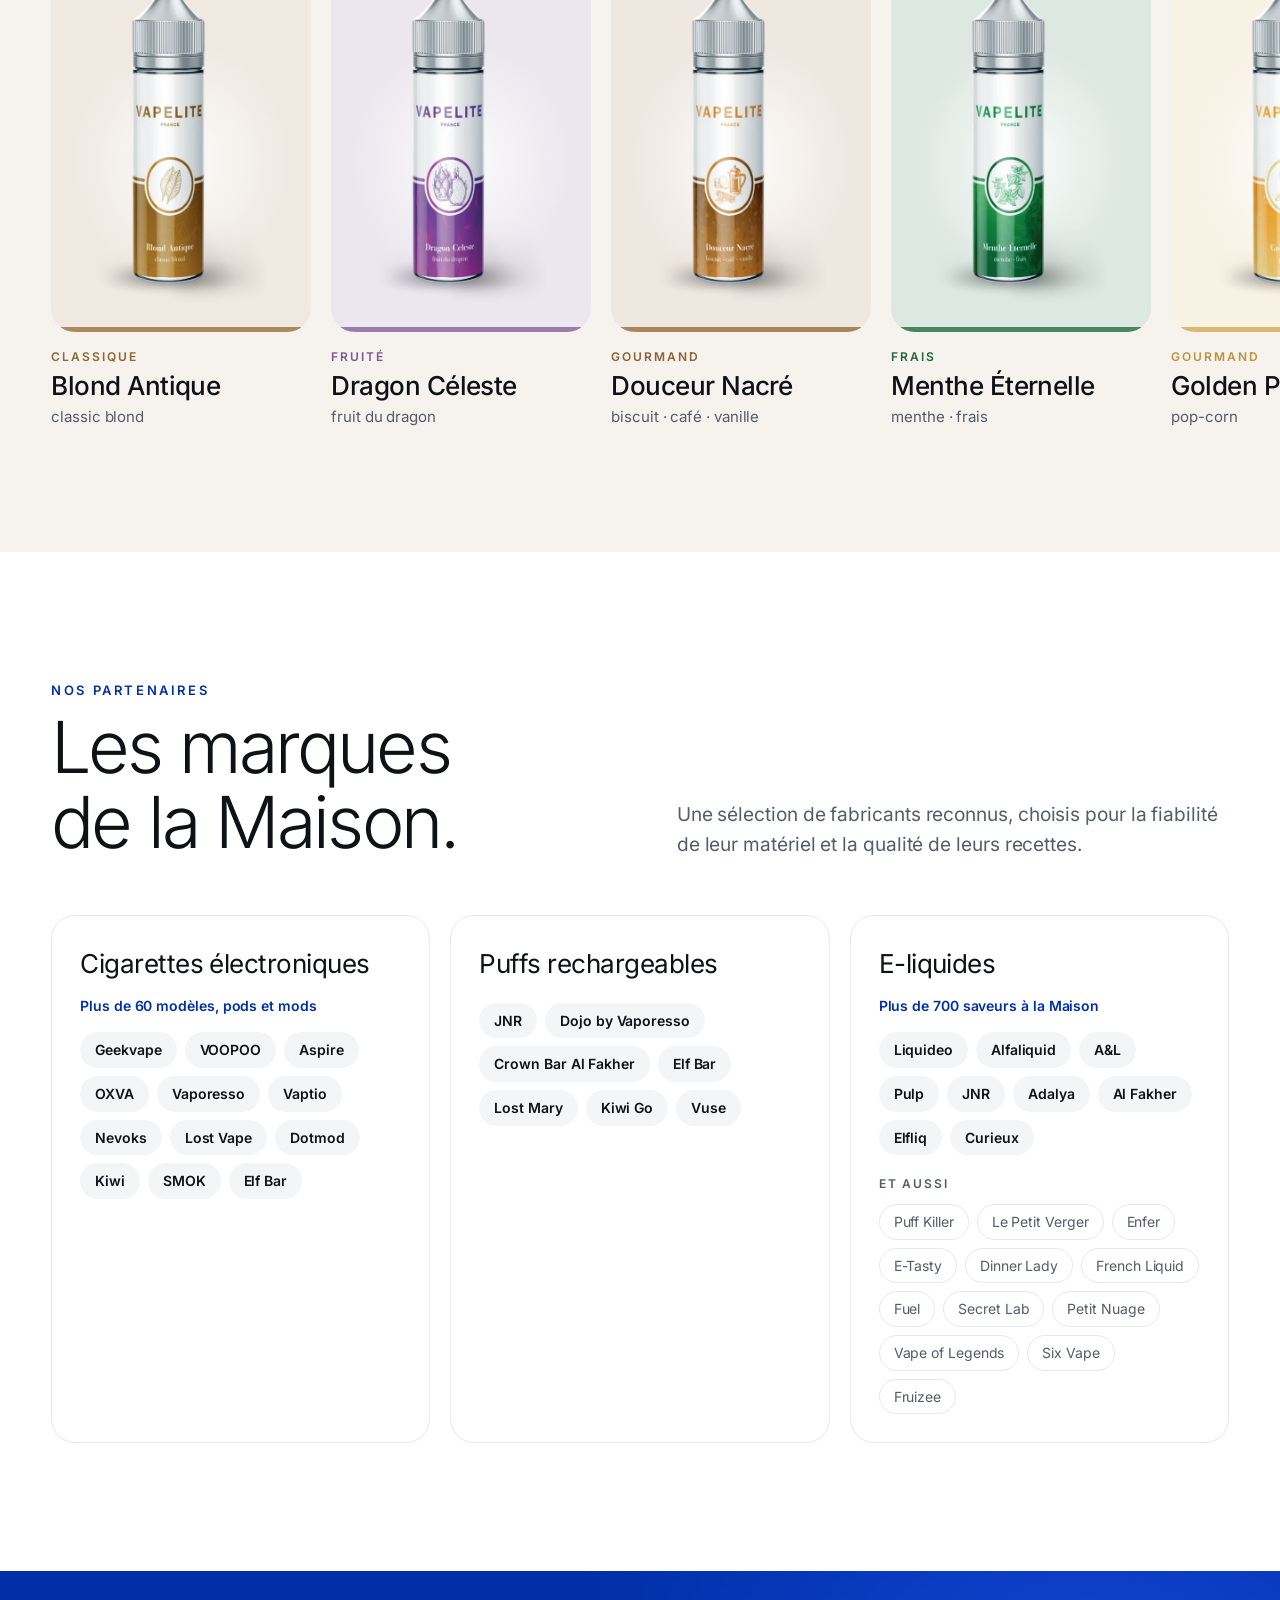
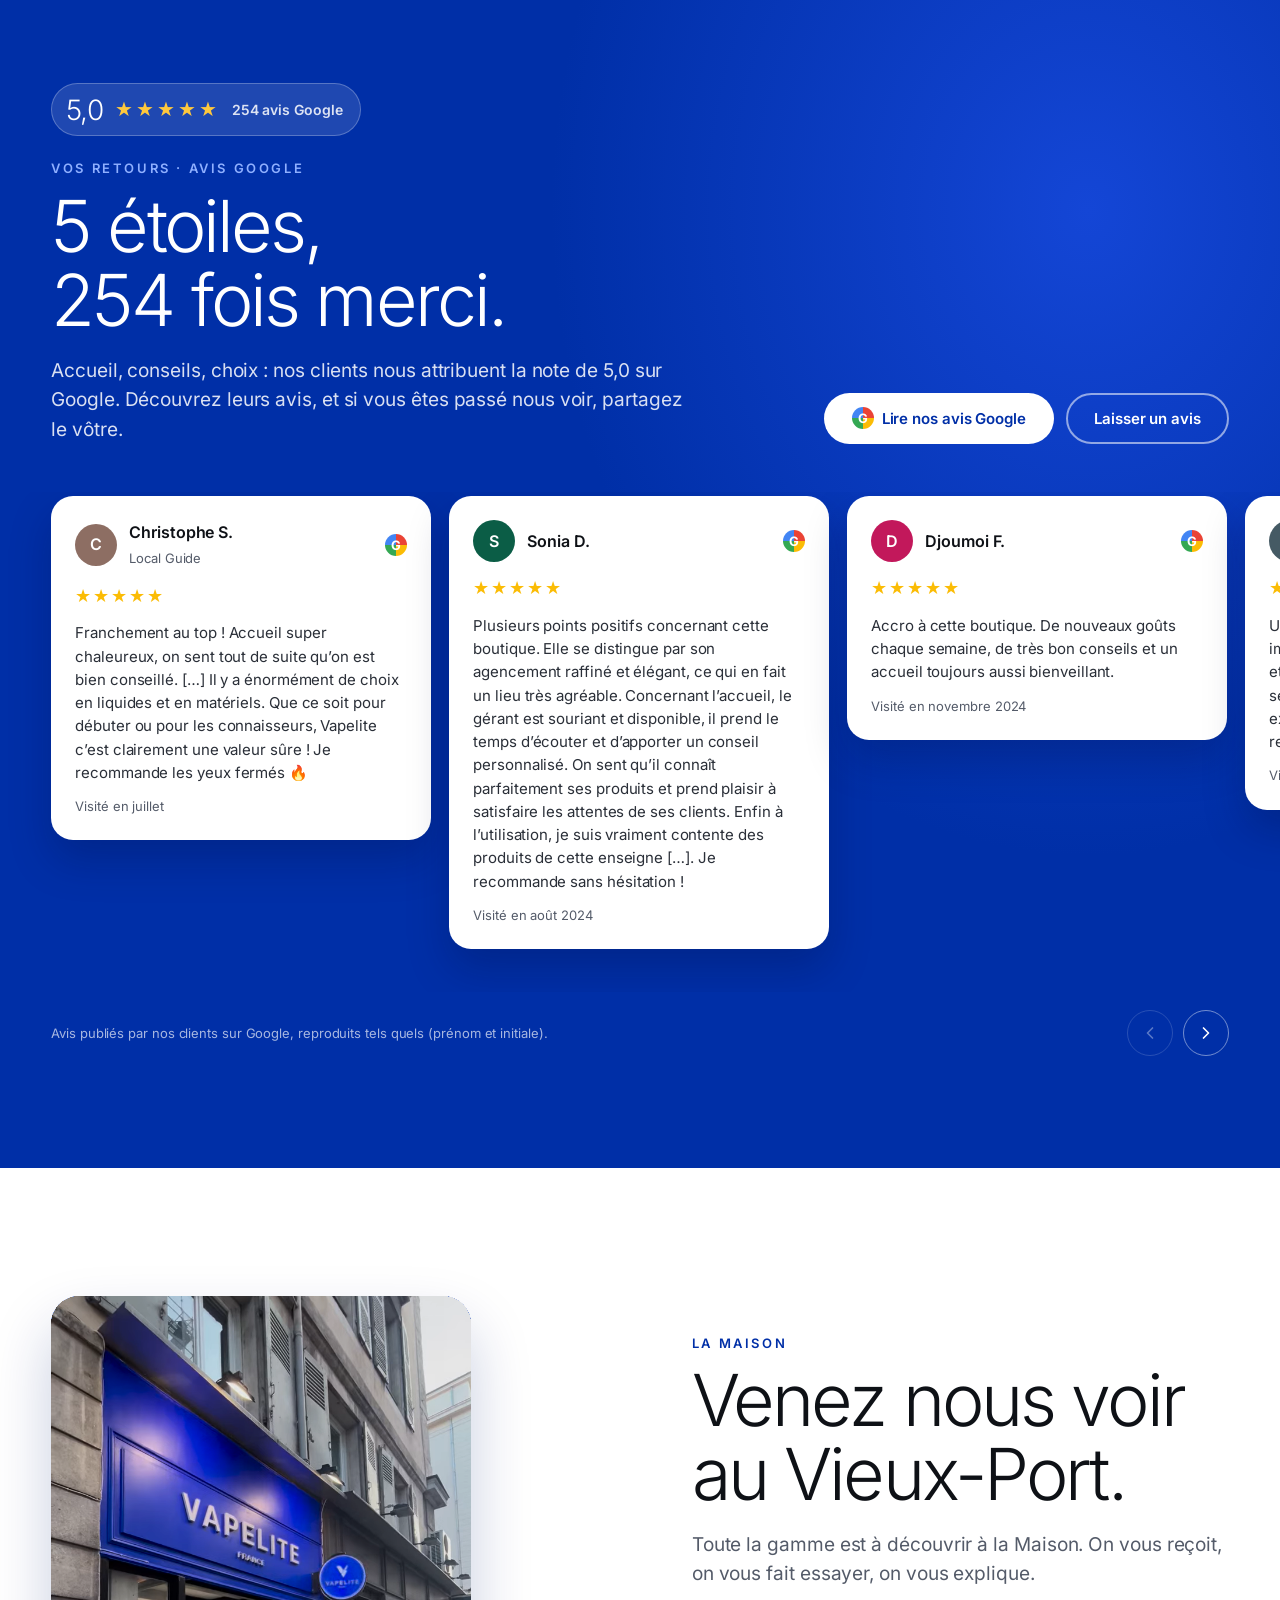
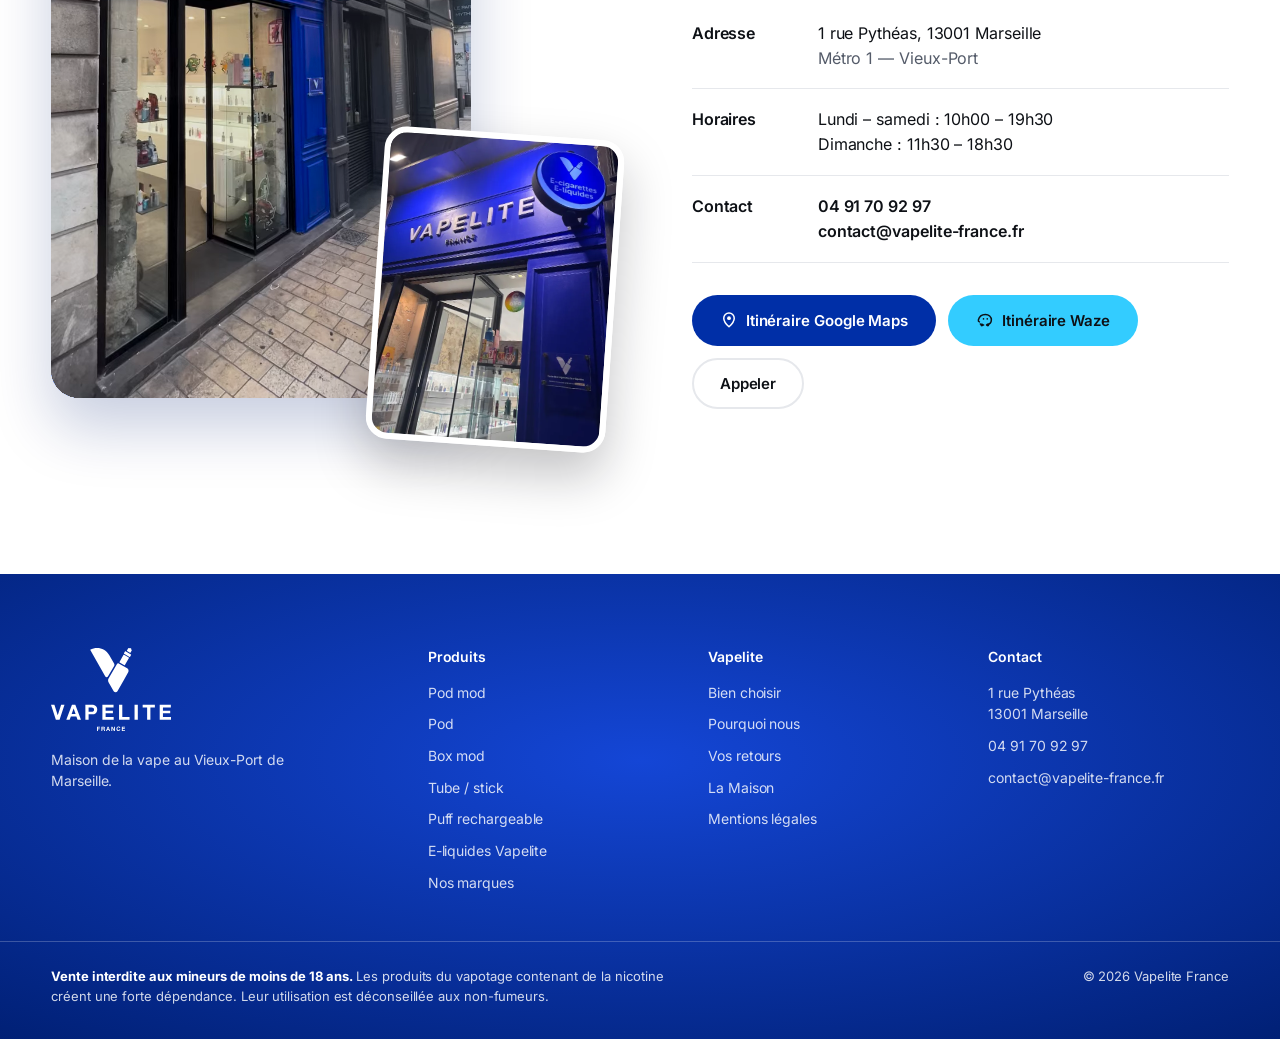
==== commit 807a45e6: "Domaine vapelite.fr (IONOS) pour GitHub Pages - Fichier CNAME : vapelite.fr - Adresses du site (lien" ====
--- a/index.html
+++ b/index.html
@@ -6,12 +6,13 @@
   <title>Vapelite France — Maison de la vape au Vieux-Port, Marseille</title>
   <meta name="description" content="Vapelite France, maison de la vape au Vieux-Port de Marseille : cigarettes électroniques, e-liquides, accessoires et conseils personnalisés.">
   <meta name="theme-color" content="#002fa7">
+  <link rel="canonical" href="https://vapelite.fr/">
   <meta property="og:type" content="website">
-  <meta property="og:url" content="https://vapelite-france.fr/">
+  <meta property="og:url" content="https://vapelite.fr/">
   <meta property="og:title" content="Vapelite France — Vieux-Port, Marseille">
   <meta property="og:description" content="Pods, e-liquides et conseils à la Maison Vapelite, au Vieux-Port.">
   <meta property="og:locale" content="fr_FR">
-  <meta property="og:image" content="https://vapelite-france.fr/assets/og-image.jpg">
+  <meta property="og:image" content="https://vapelite.fr/assets/og-image.jpg">
   <link rel="icon" href="assets/favicon.svg" type="image/svg+xml">
   <link rel="icon" href="assets/favicon-32.png" type="image/png" sizes="32x32">
   <link rel="apple-touch-icon" href="assets/apple-touch-icon.png">
@@ -24,8 +25,8 @@
     "@context": "https://schema.org",
     "@type": "Store",
     "name": "Vapelite France",
-    "url": "https://vapelite-france.fr/",
-    "logo": "https://vapelite-france.fr/assets/logo-vapelite-klein.svg",
+    "url": "https://vapelite.fr/",
+    "logo": "https://vapelite.fr/assets/logo-vapelite-klein.svg",
     "email": "contact@vapelite-france.fr",
     "description": "Maison de la vape au Vieux-Port de Marseille : cigarettes électroniques et e-liquides.",
     "address": {
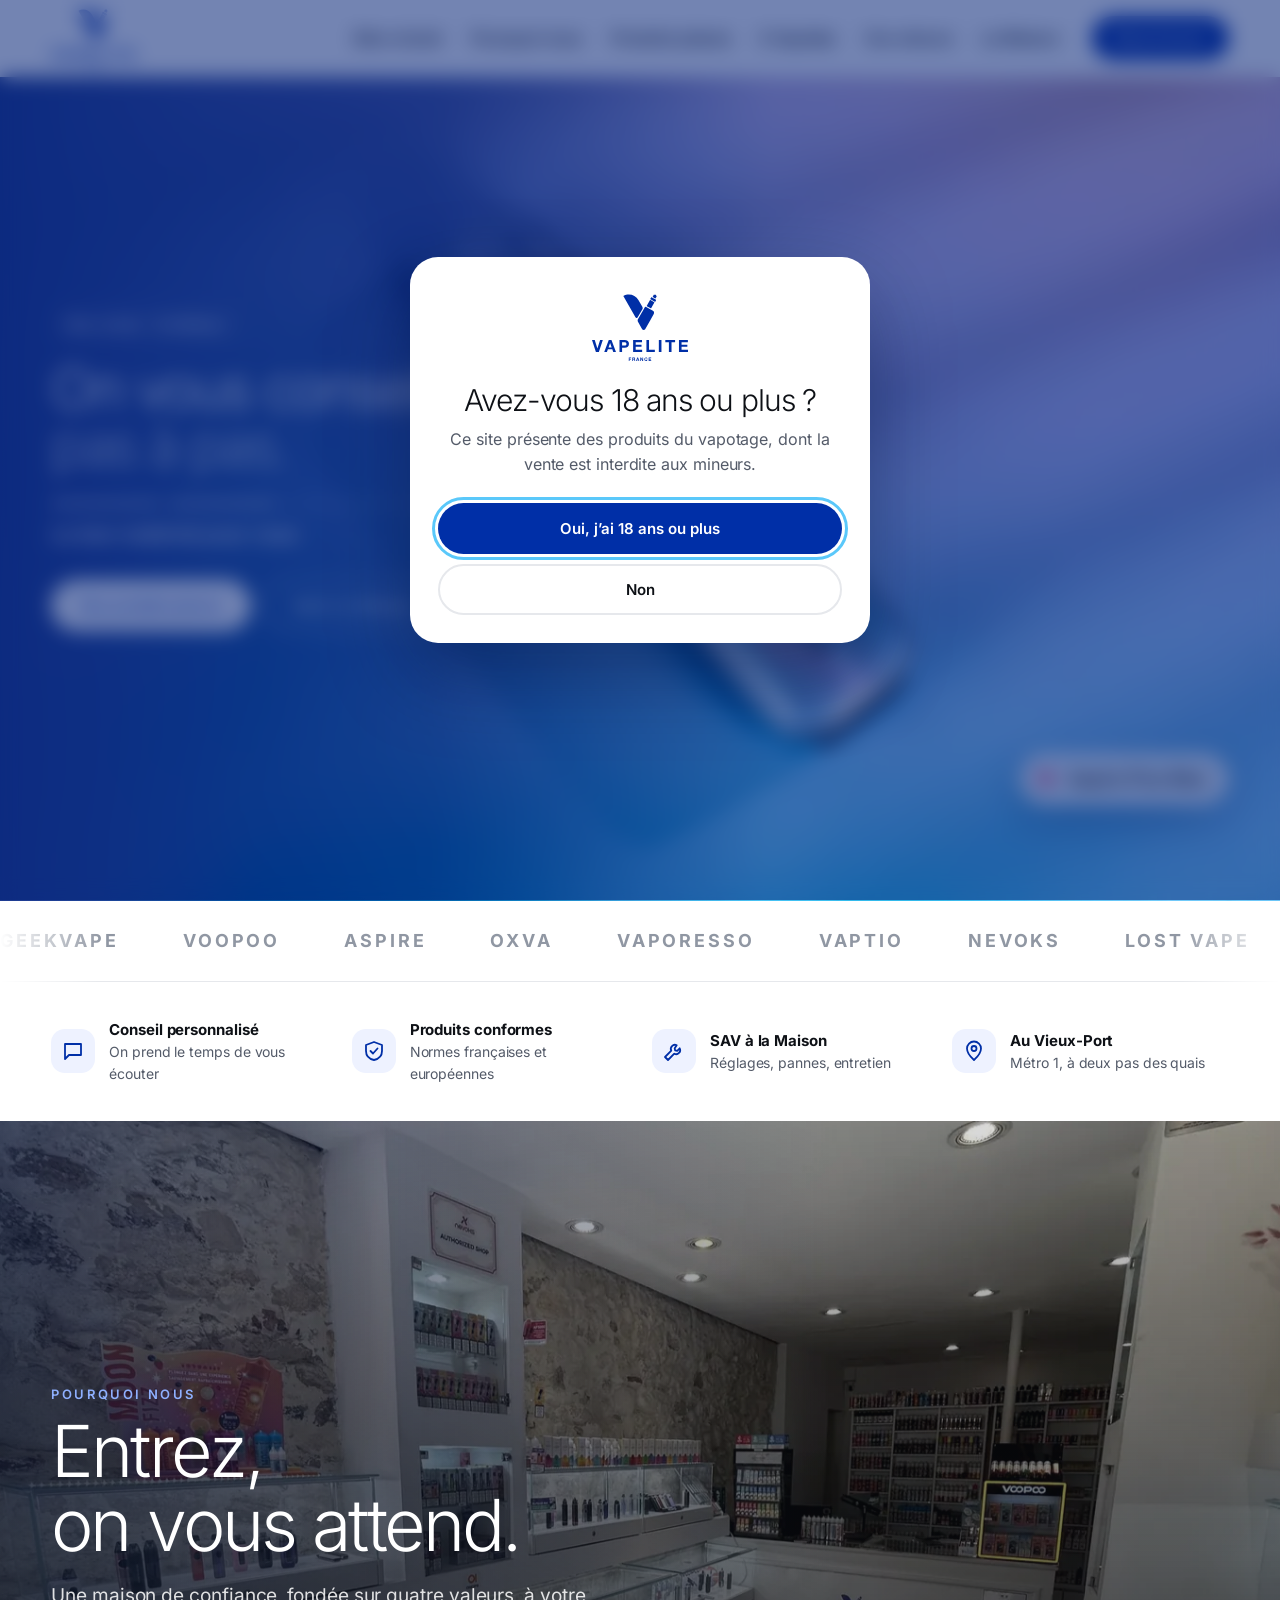
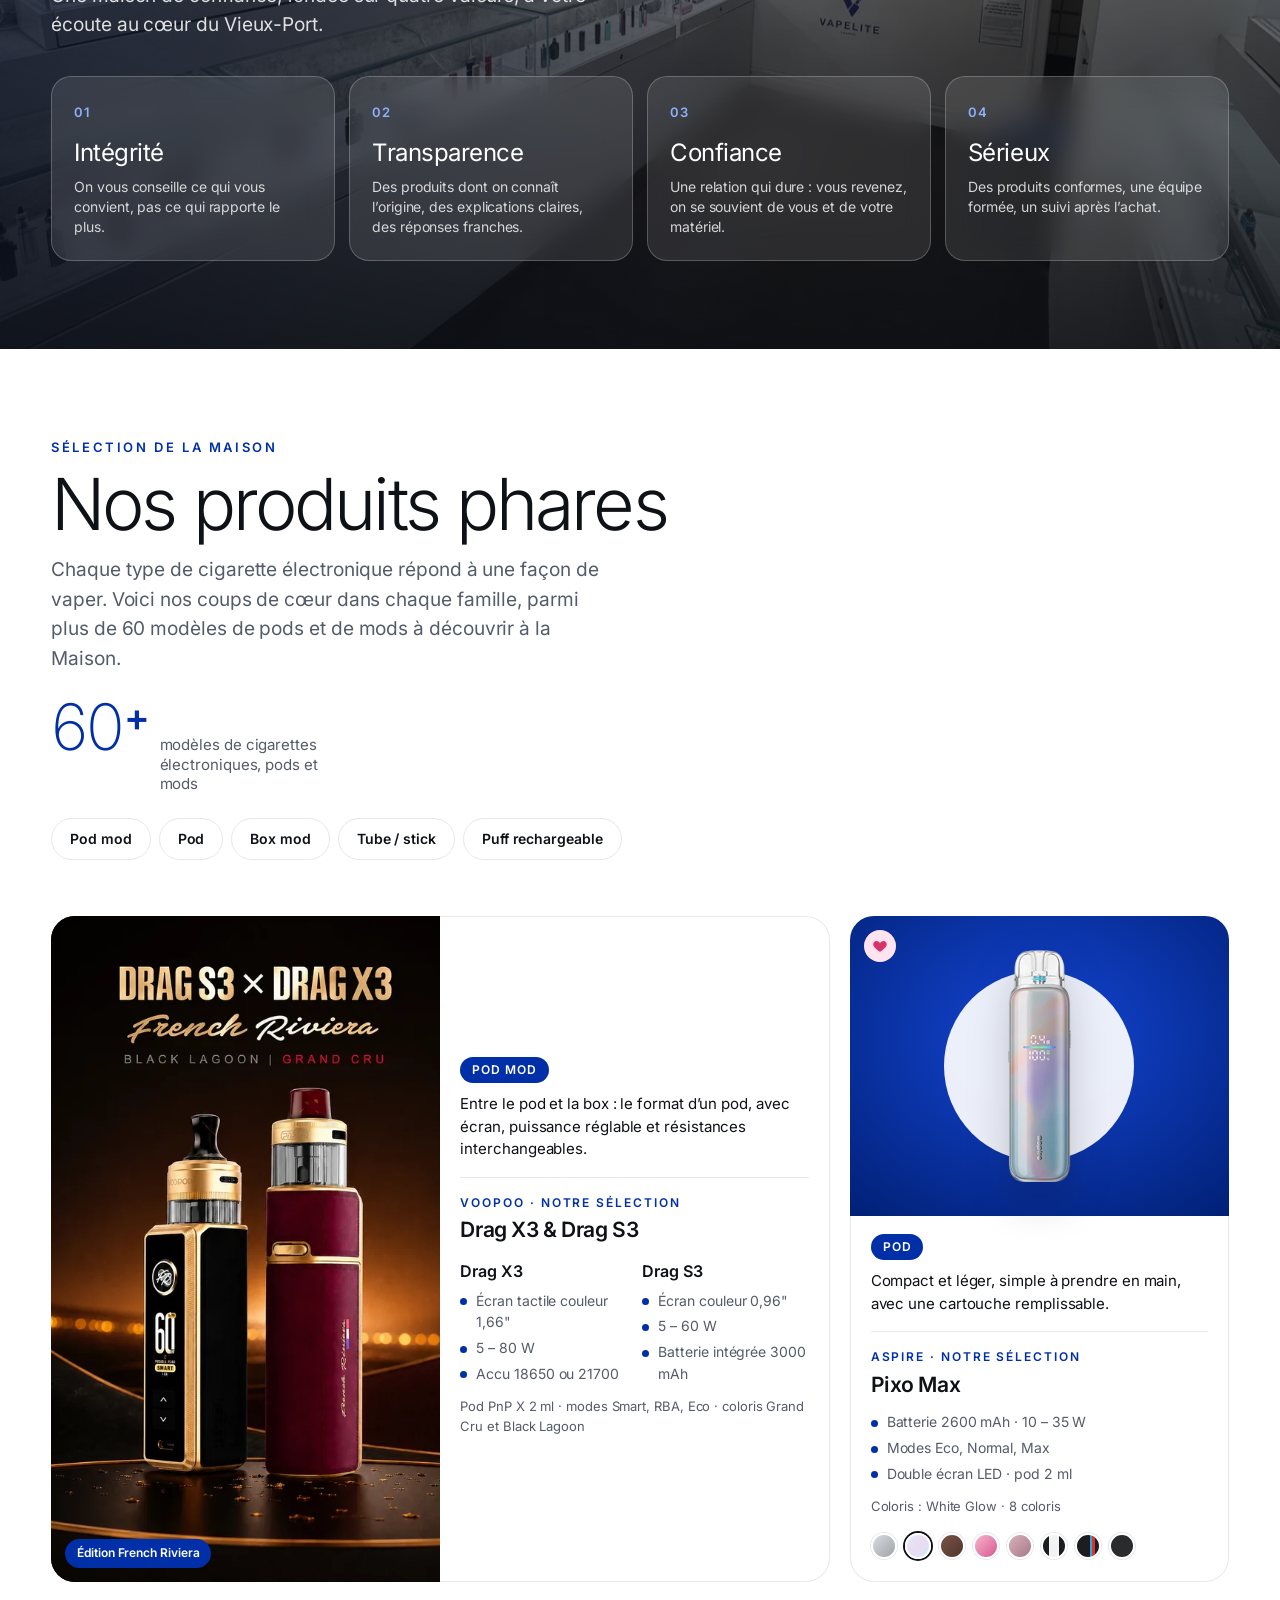
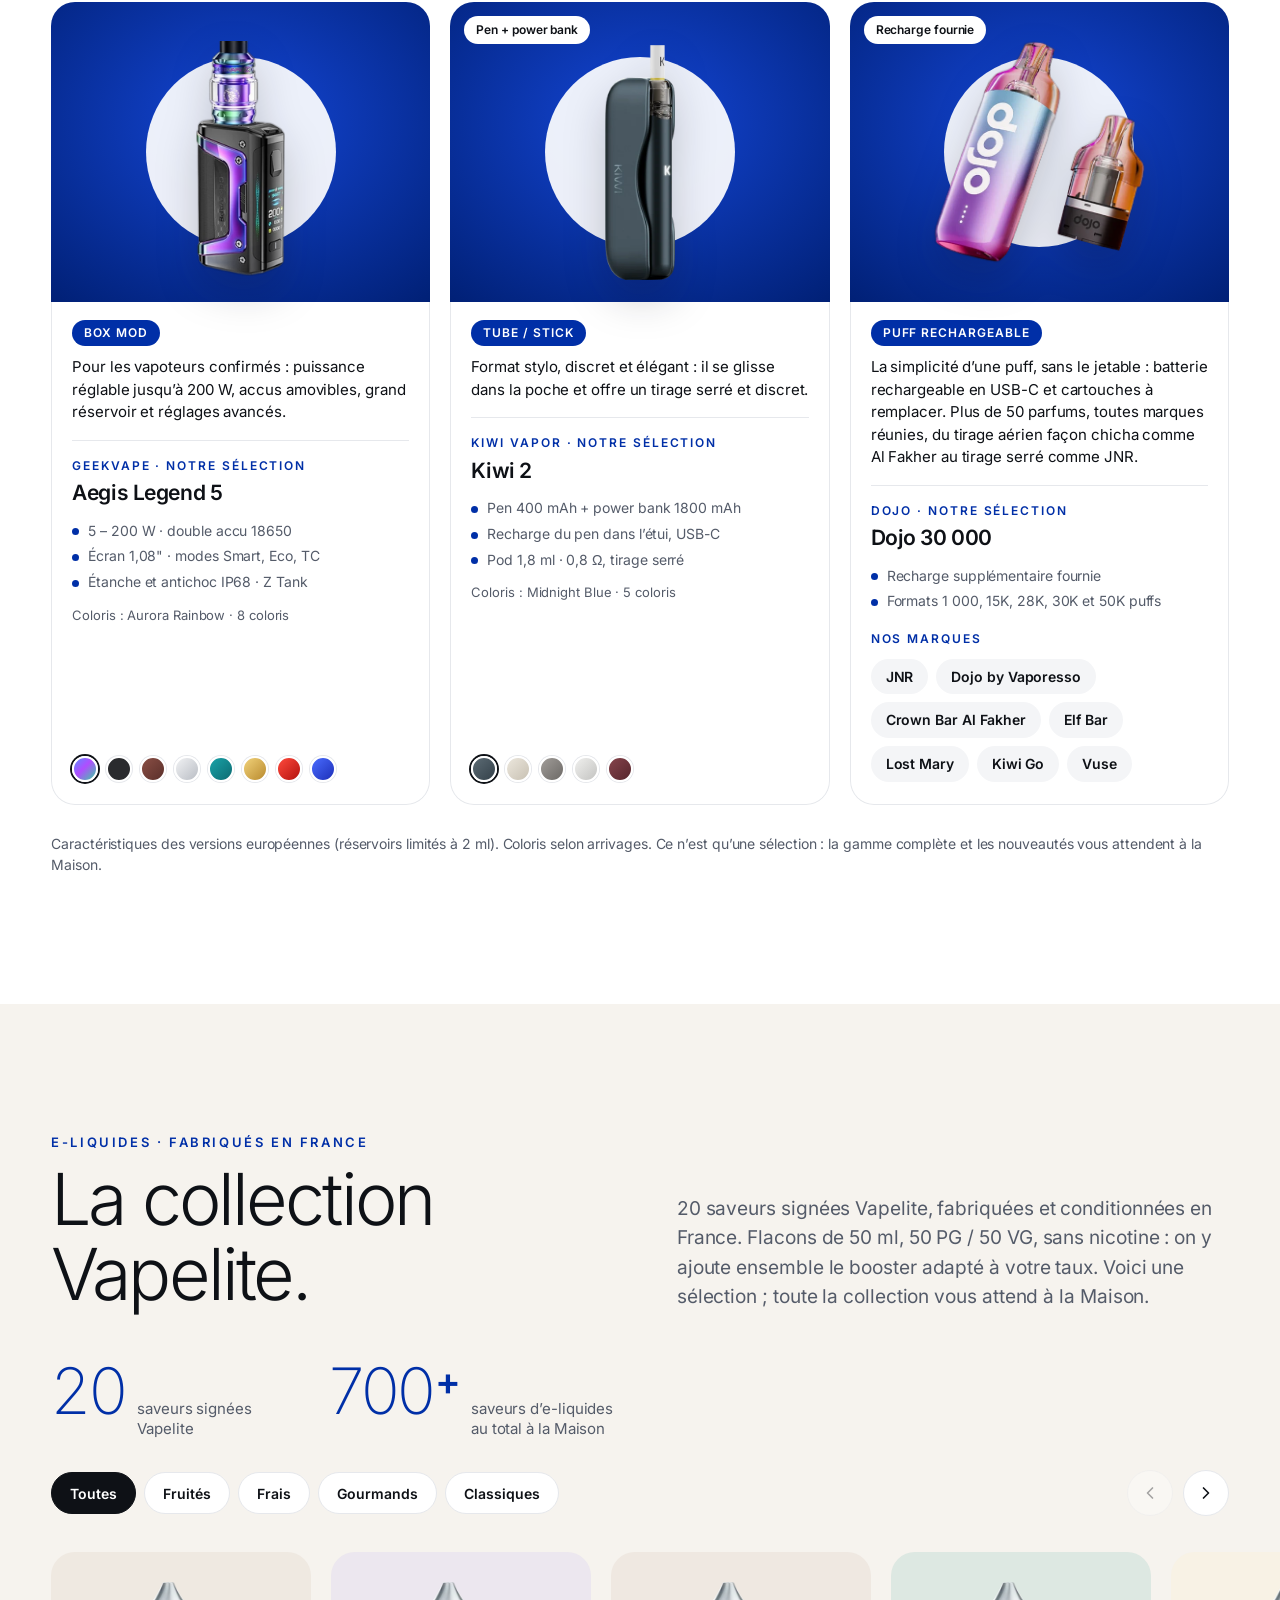
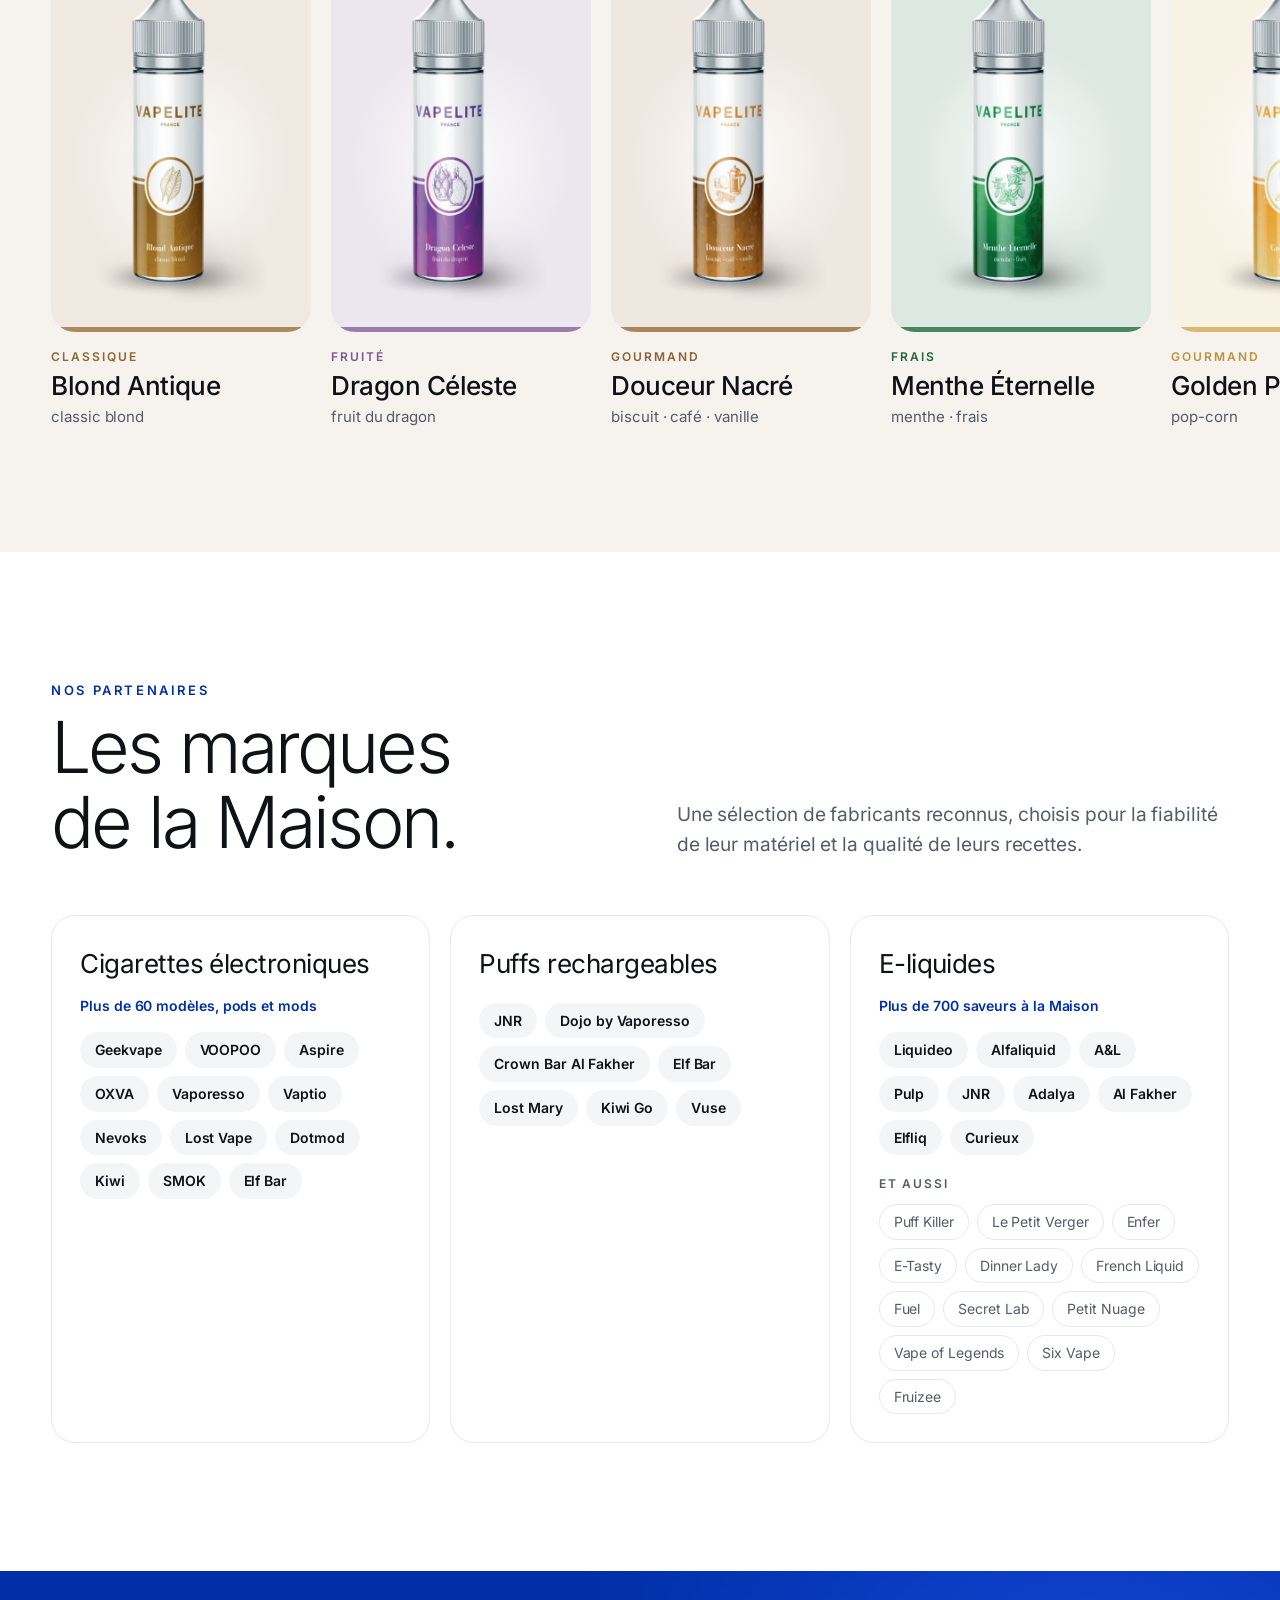
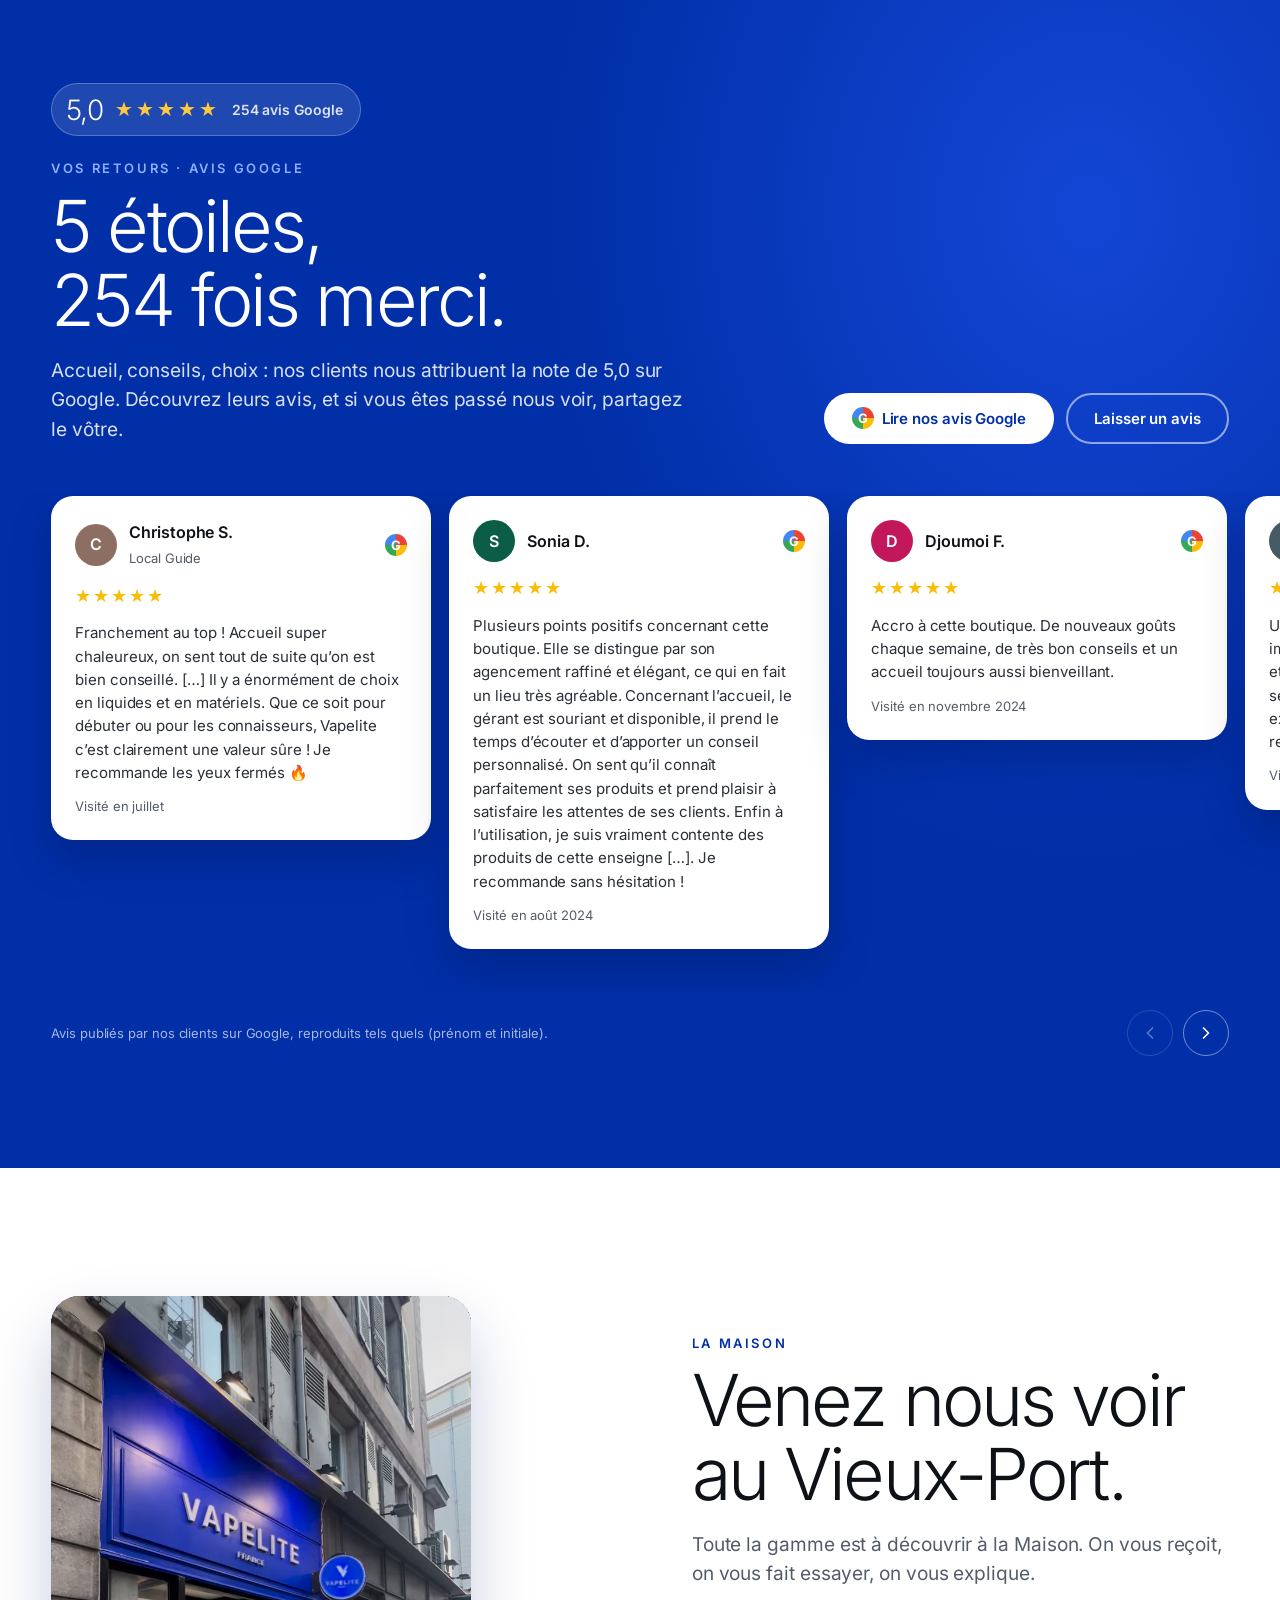
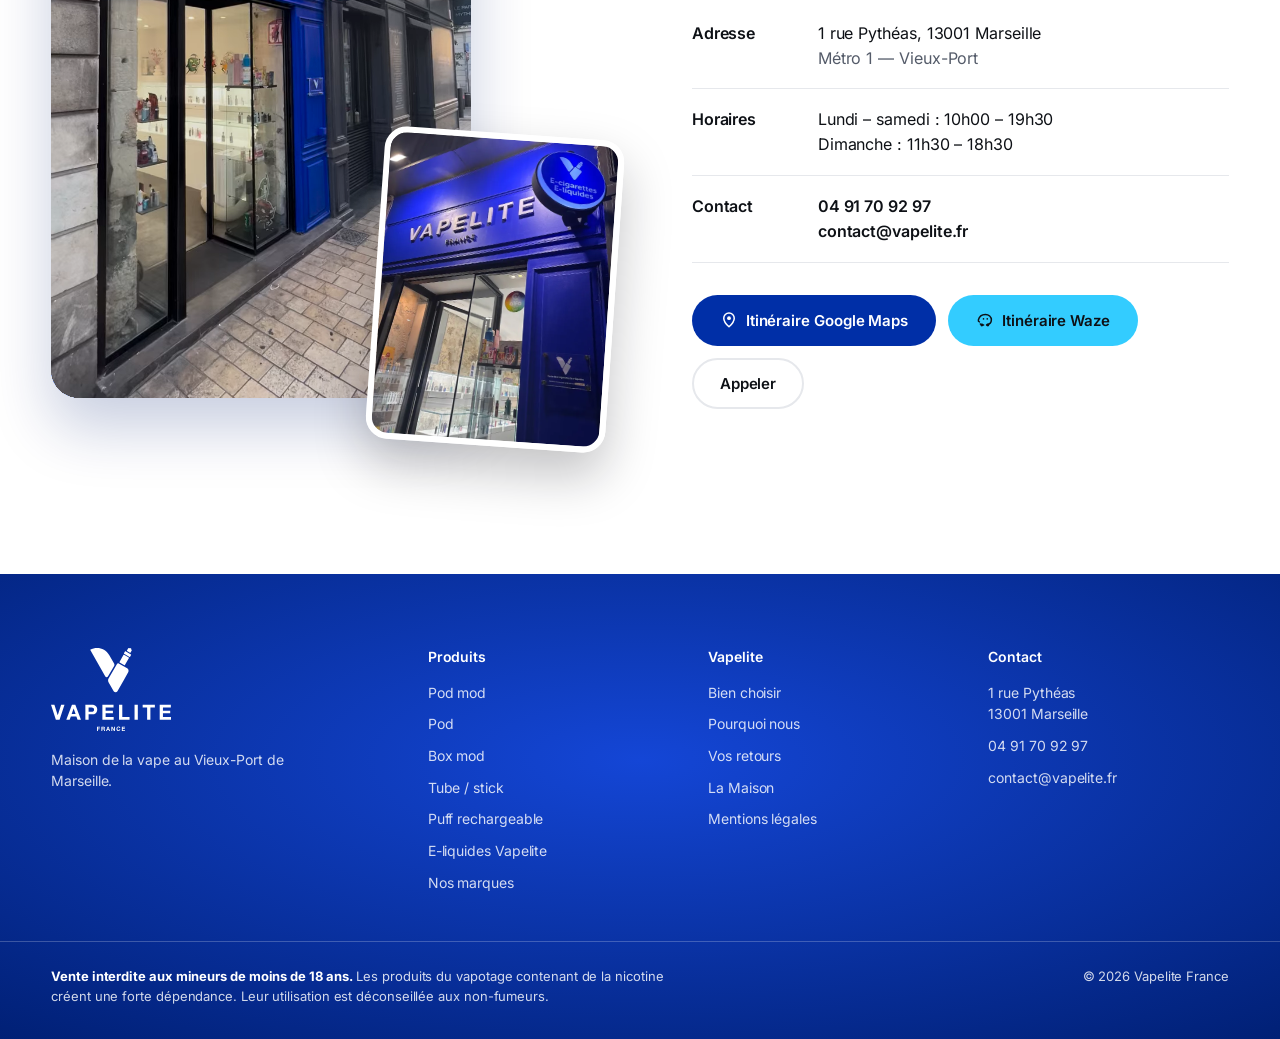
==== commit 6c3aec46: "Adresse e-mail de contact : contact@vapelite.fr Remplace contact@vapelite-france.fr sur le site (sec" ====
--- a/index.html
+++ b/index.html
@@ -27,7 +27,7 @@
     "name": "Vapelite France",
     "url": "https://vapelite.fr/",
     "logo": "https://vapelite.fr/assets/logo-vapelite-klein.svg",
-    "email": "contact@vapelite-france.fr",
+    "email": "contact@vapelite.fr",
     "description": "Maison de la vape au Vieux-Port de Marseille : cigarettes électroniques et e-liquides.",
     "address": {
       "@type": "PostalAddress",
@@ -596,7 +596,7 @@
           <dl class="info reveal">
             <div><dt>Adresse</dt><dd>1 rue Pythéas, 13001 Marseille<br><span class="muted">Métro 1 — Vieux-Port</span></dd></div>
             <div><dt>Horaires</dt><dd>Lundi – samedi : 10h00 – 19h30<br>Dimanche : 11h30 – 18h30</dd></div>
-            <div><dt>Contact</dt><dd><a class="link" href="tel:+33491709297">04 91 70 92 97</a><br><a class="link" href="mailto:contact@vapelite-france.fr">contact@vapelite-france.fr</a></dd></div>
+            <div><dt>Contact</dt><dd><a class="link" href="tel:+33491709297">04 91 70 92 97</a><br><a class="link" href="mailto:contact@vapelite.fr">contact@vapelite.fr</a></dd></div>
           </dl>
           <div class="shop__actions reveal">
             <a class="btn btn--klein" href="https://www.google.com/maps/search/?api=1&amp;query=Vapelite+1+rue+Pyth%C3%A9as+13001+Marseille" target="_blank" rel="noopener">
@@ -645,7 +645,7 @@
         <p class="footer__title">Contact</p>
         <p>1 rue Pythéas<br>13001 Marseille</p>
         <a href="tel:+33491709297">04 91 70 92 97</a>
-        <a href="mailto:contact@vapelite-france.fr">contact@vapelite-france.fr</a>
+        <a href="mailto:contact@vapelite.fr">contact@vapelite.fr</a>
       </div>
     </div>
     <div class="footer__legal">
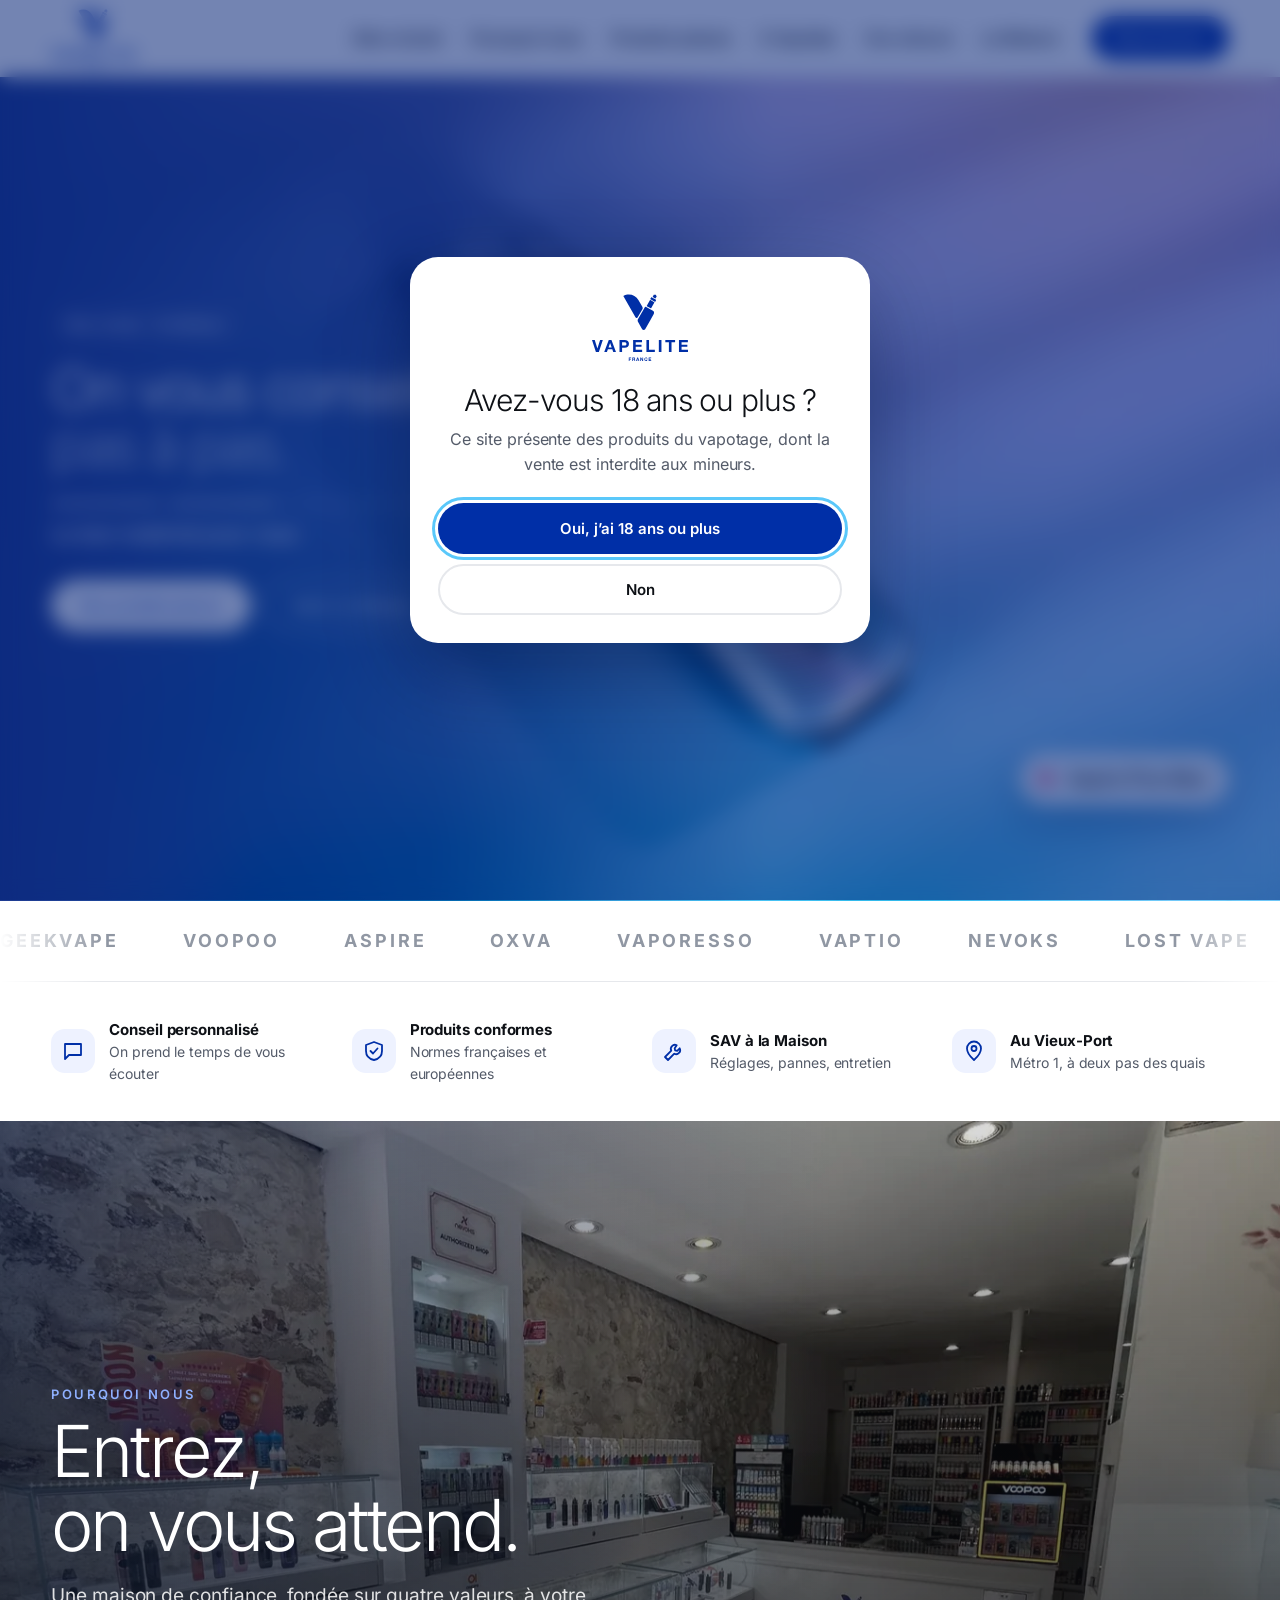
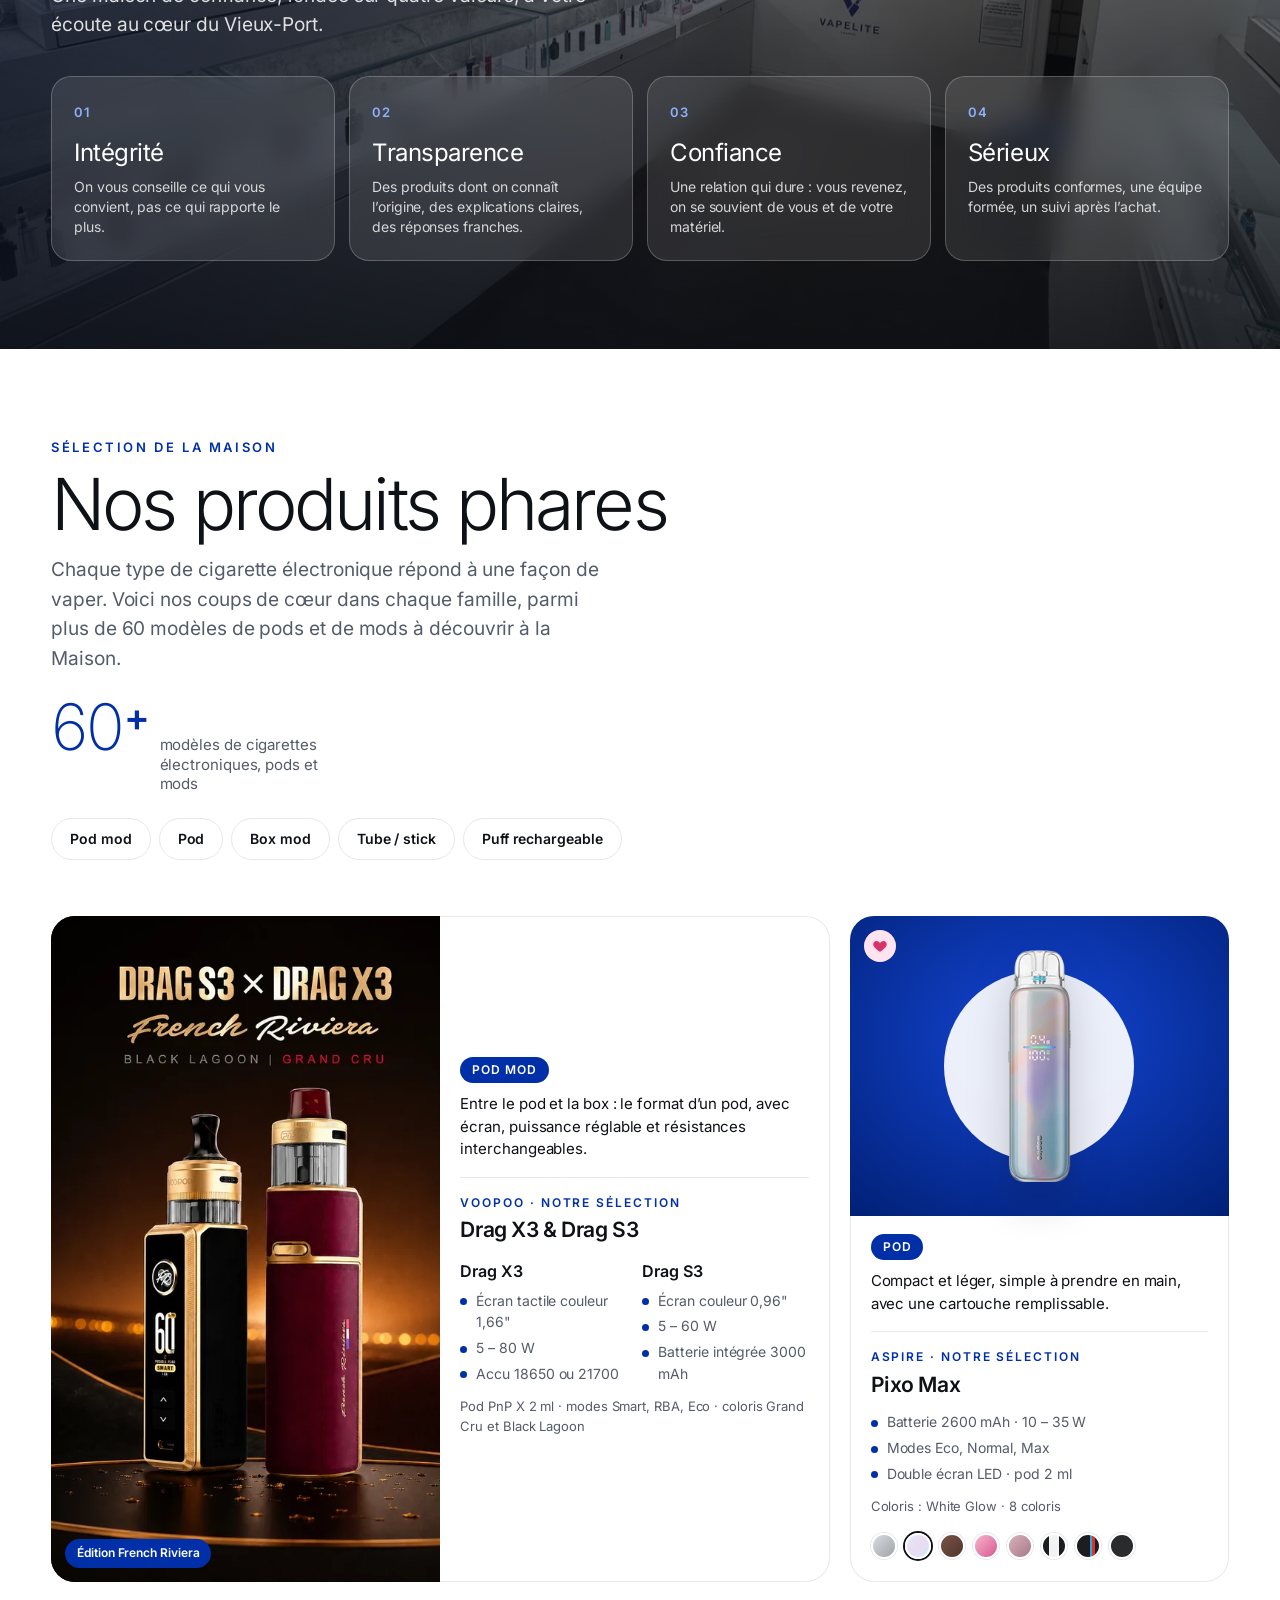
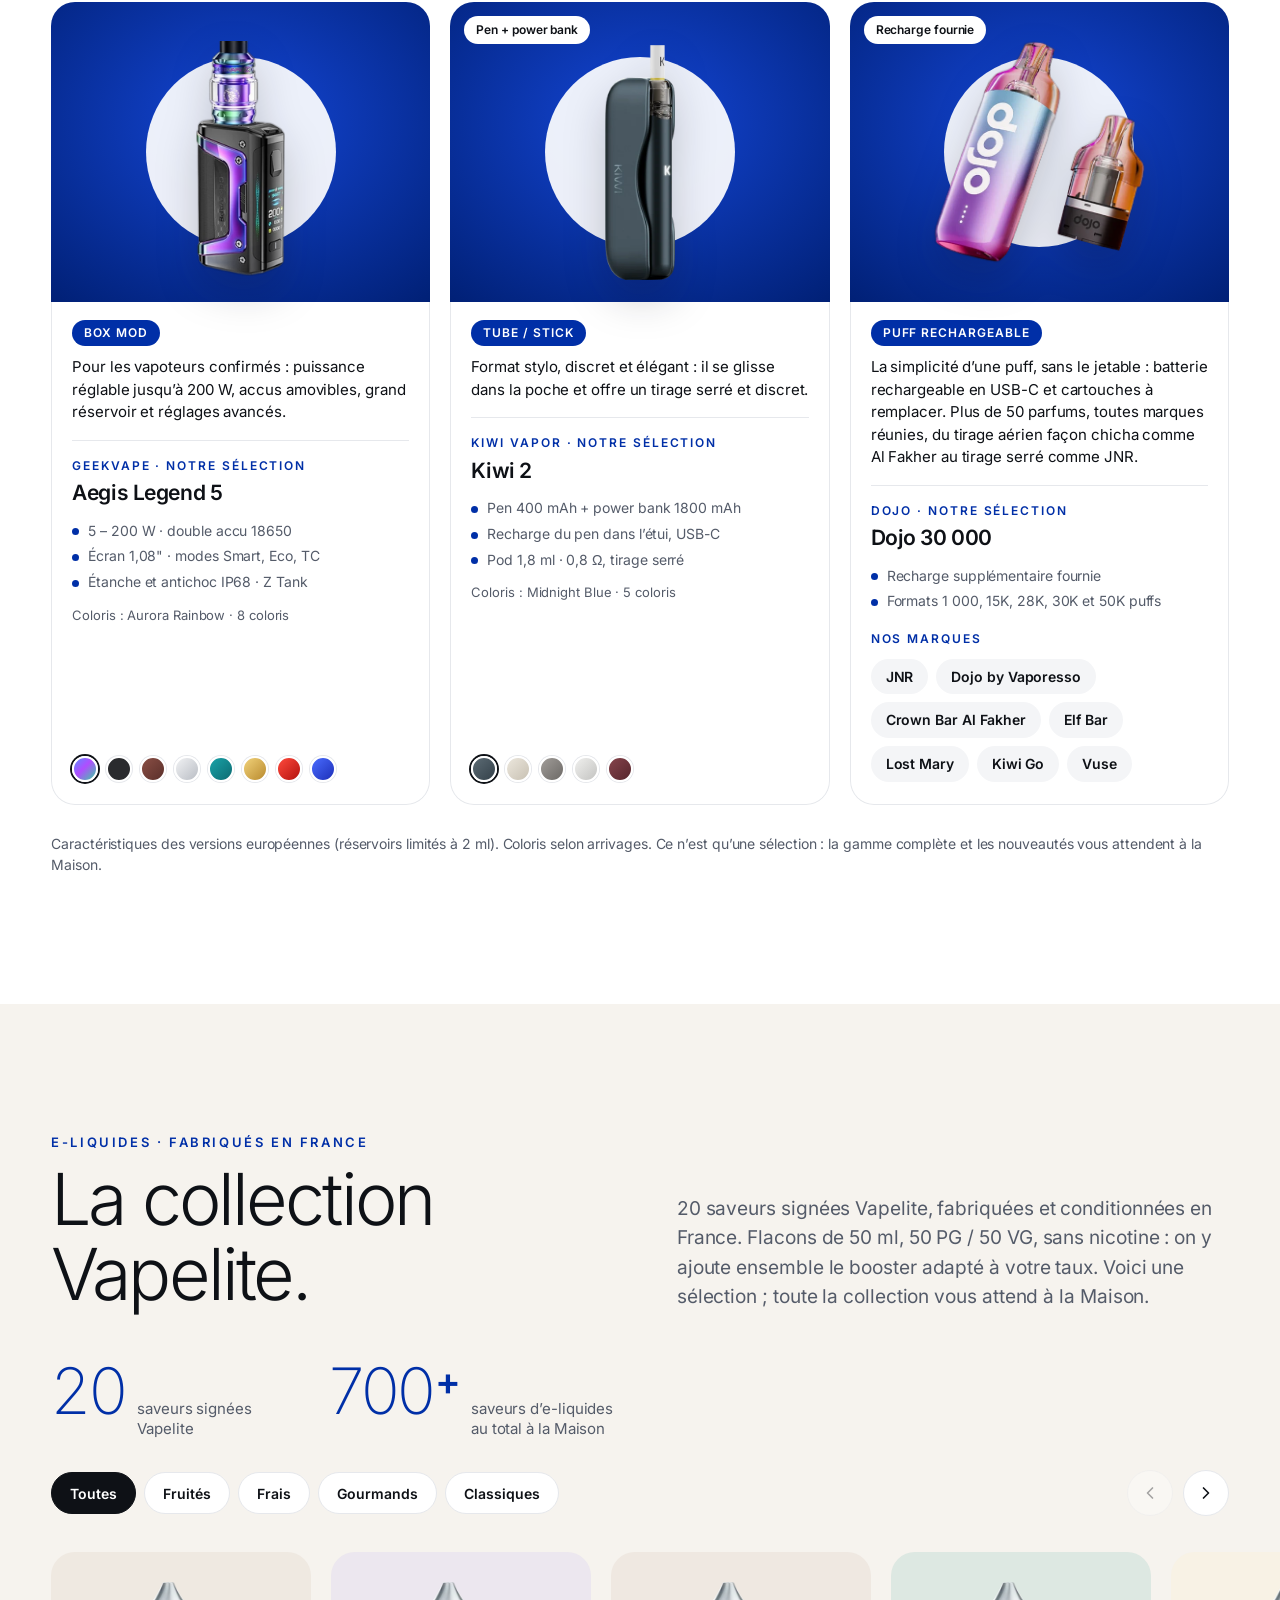
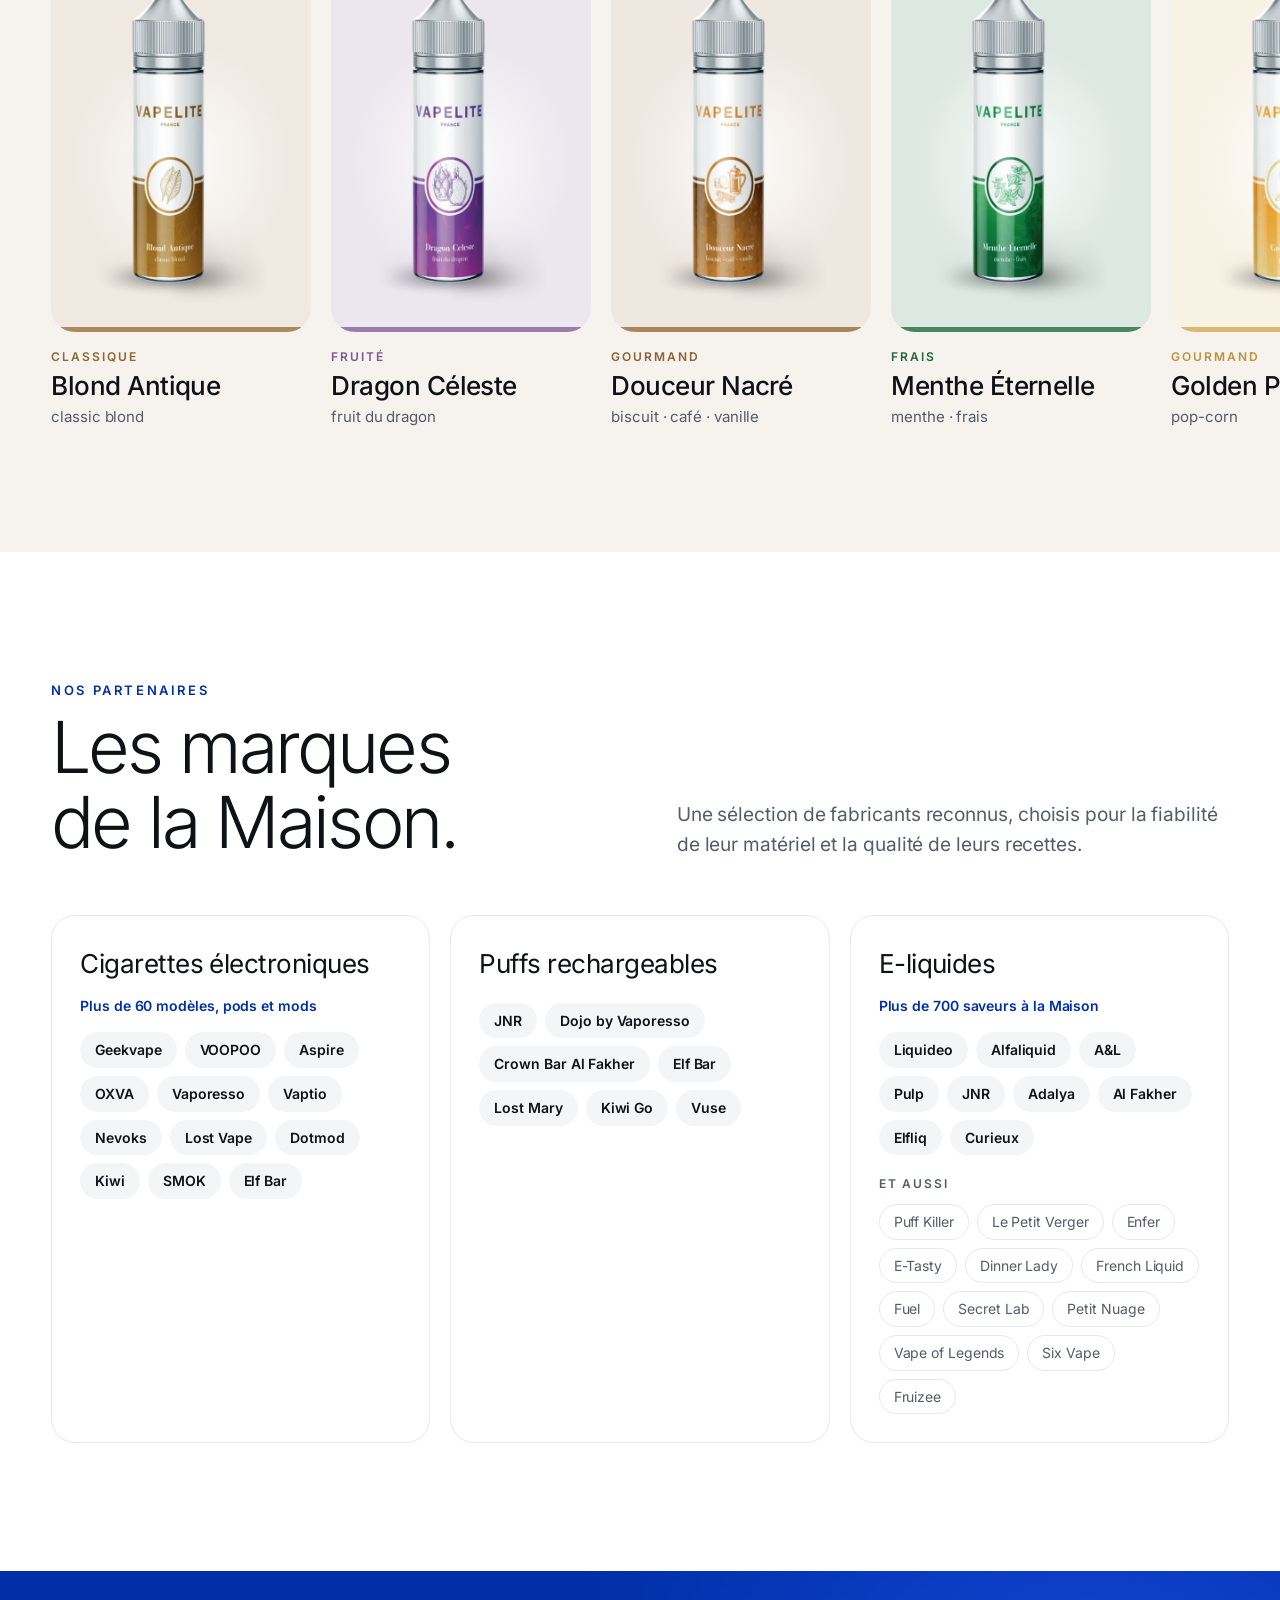
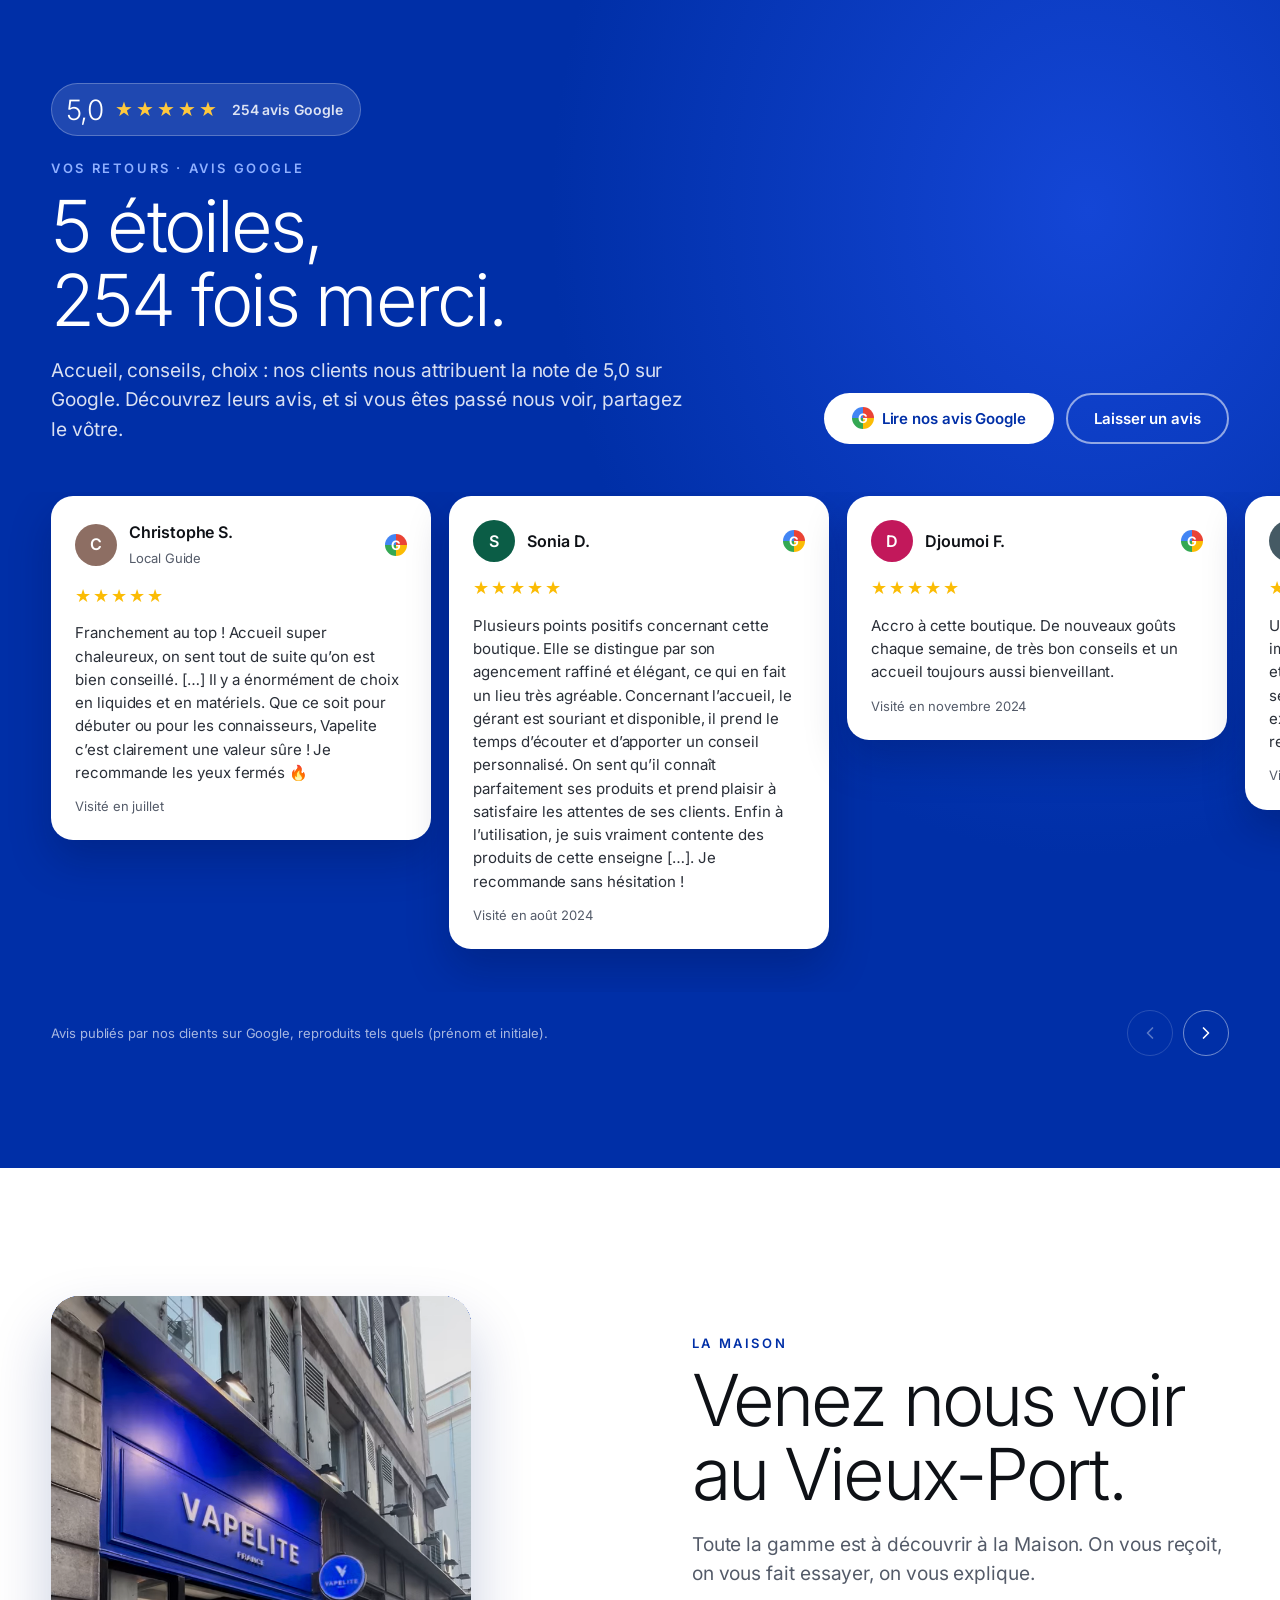
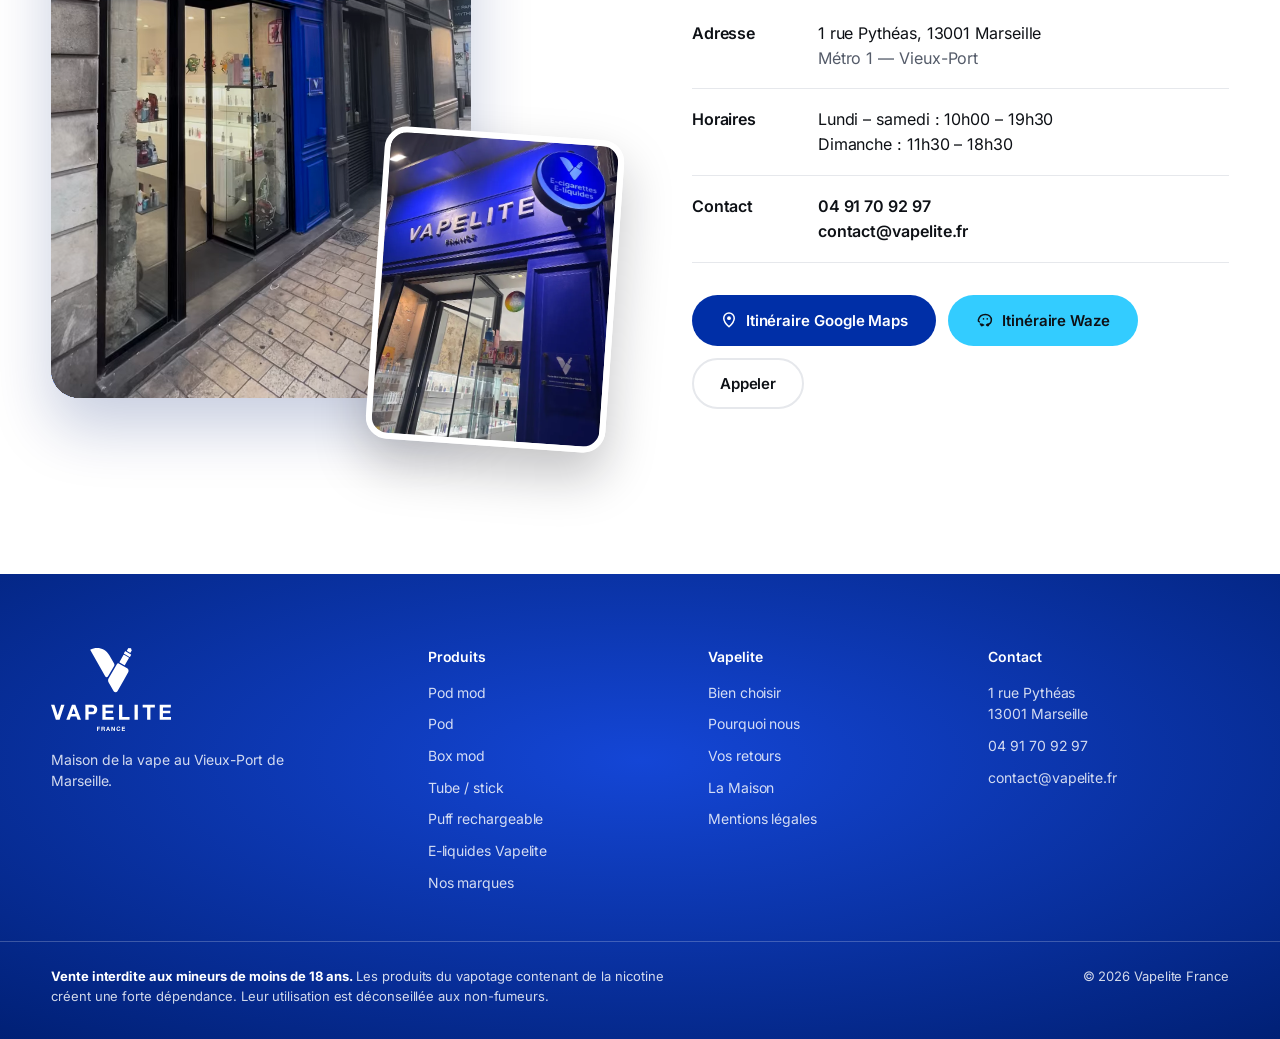
==== commit 0395db70: "Référencement Google : robots.txt, sitemap.xml, données structurées - robots.txt : exploration autor" ====
--- a/index.html
+++ b/index.html
@@ -25,7 +25,10 @@
     "@context": "https://schema.org",
     "@type": "Store",
     "name": "Vapelite France",
+    "alternateName": "Vapelite",
     "url": "https://vapelite.fr/",
+    "image": "https://vapelite.fr/assets/og-image.jpg",
+    "hasMap": "https://www.google.com/maps/search/?api=1&query=Vapelite+1+rue+Pyth%C3%A9as+13001+Marseille",
     "logo": "https://vapelite.fr/assets/logo-vapelite-klein.svg",
     "email": "contact@vapelite.fr",
     "description": "Maison de la vape au Vieux-Port de Marseille : cigarettes électroniques et e-liquides.",
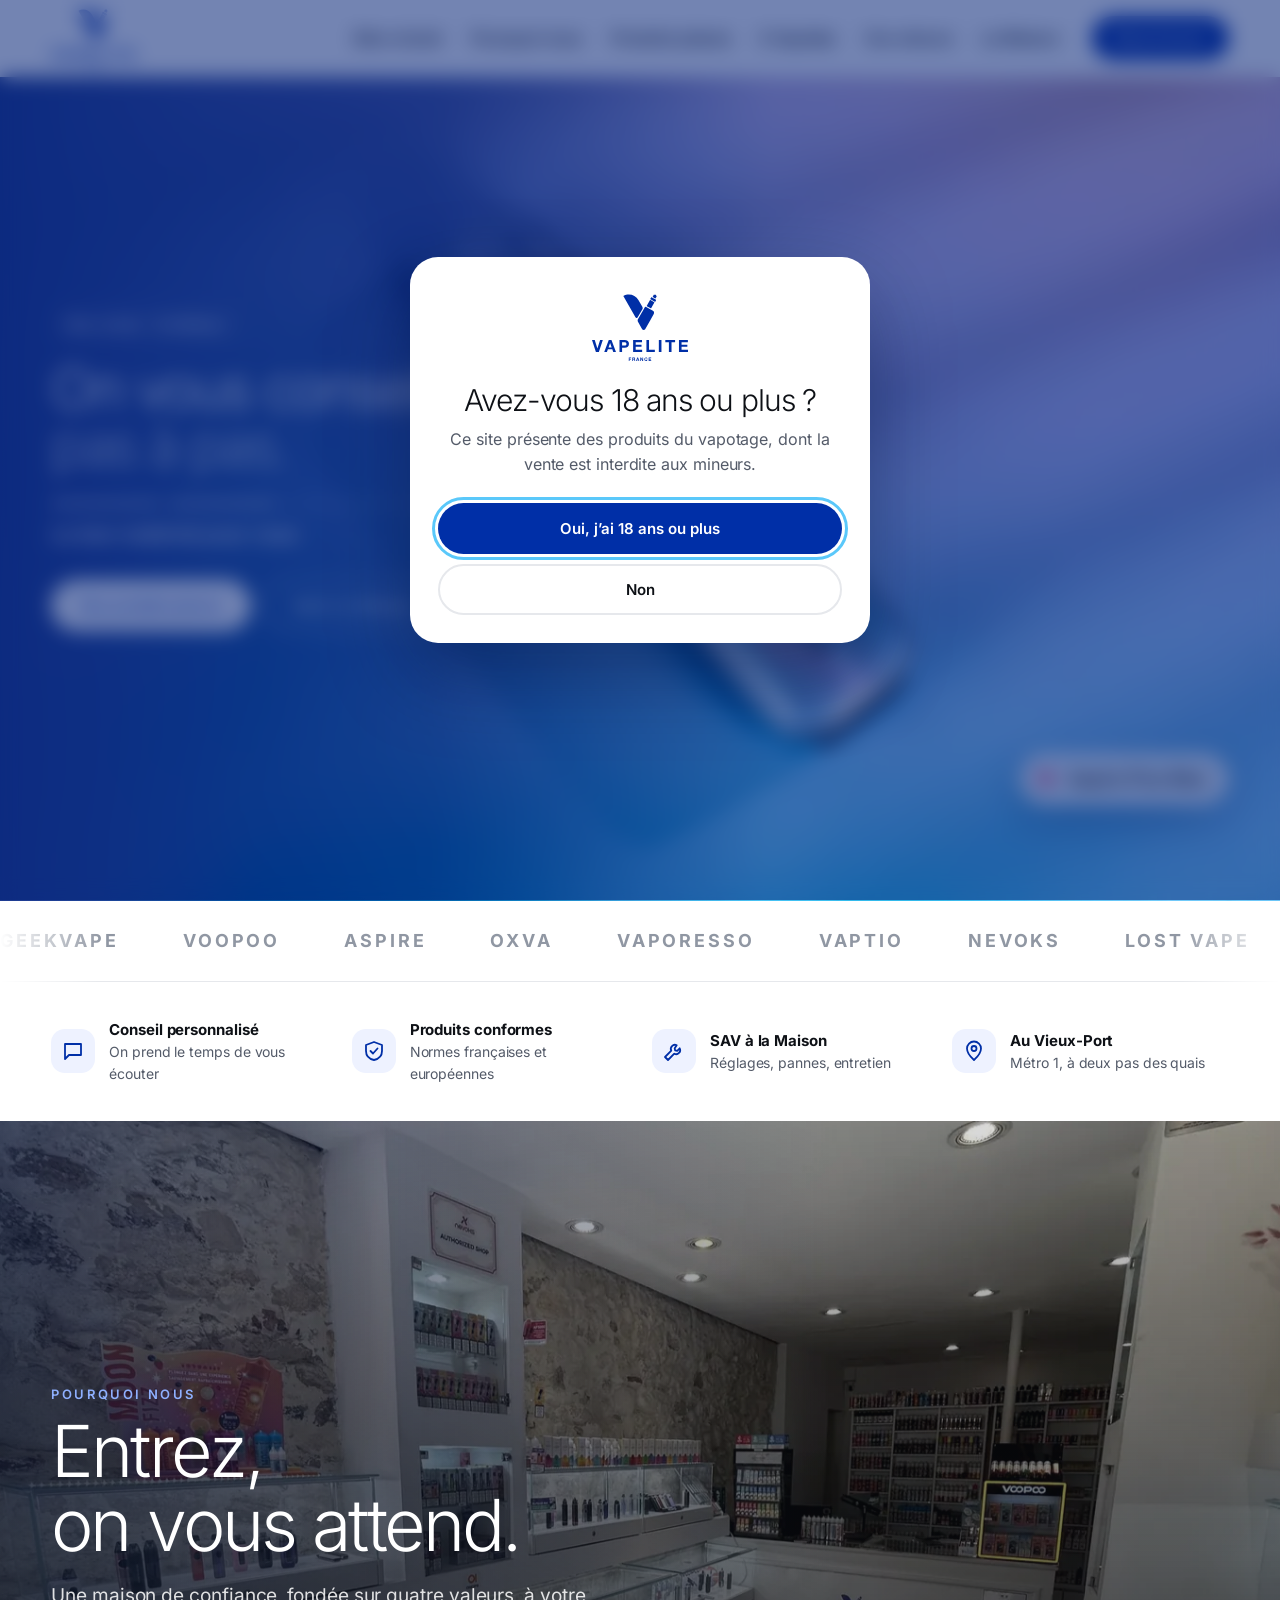
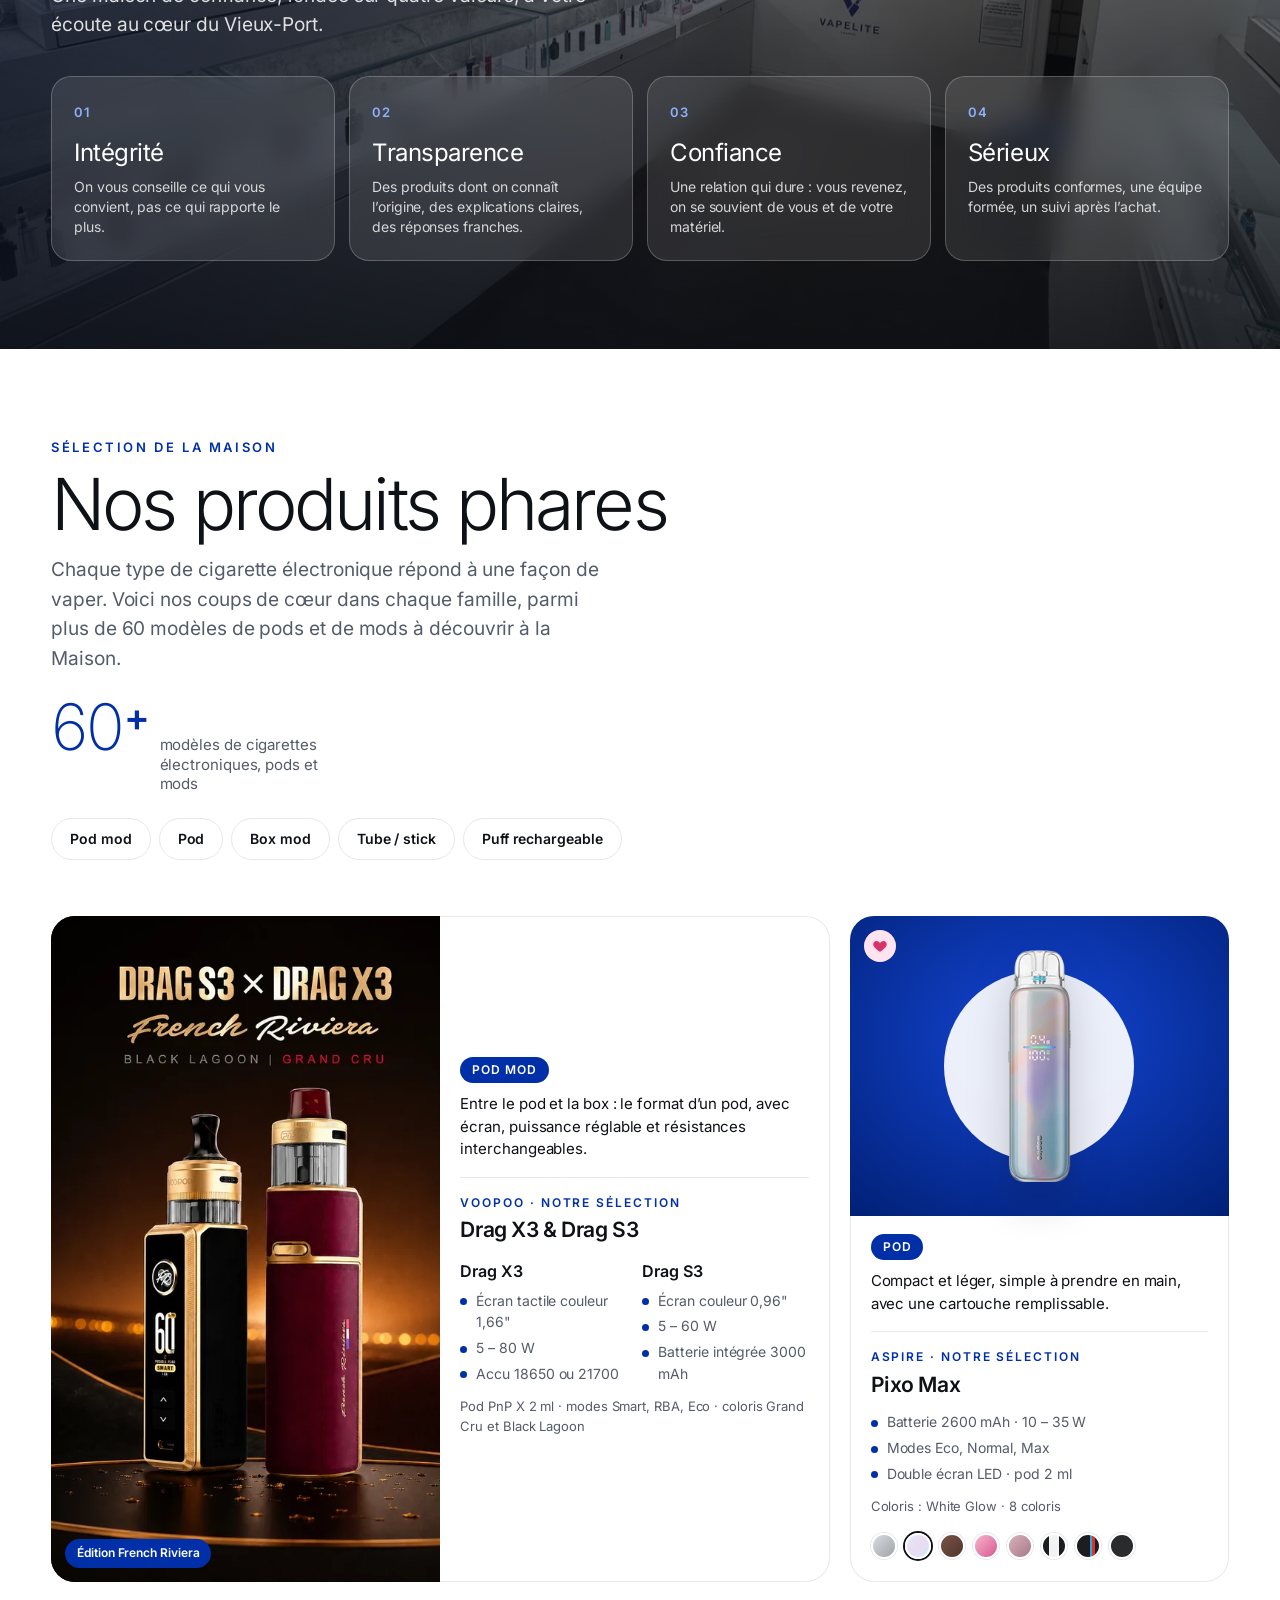
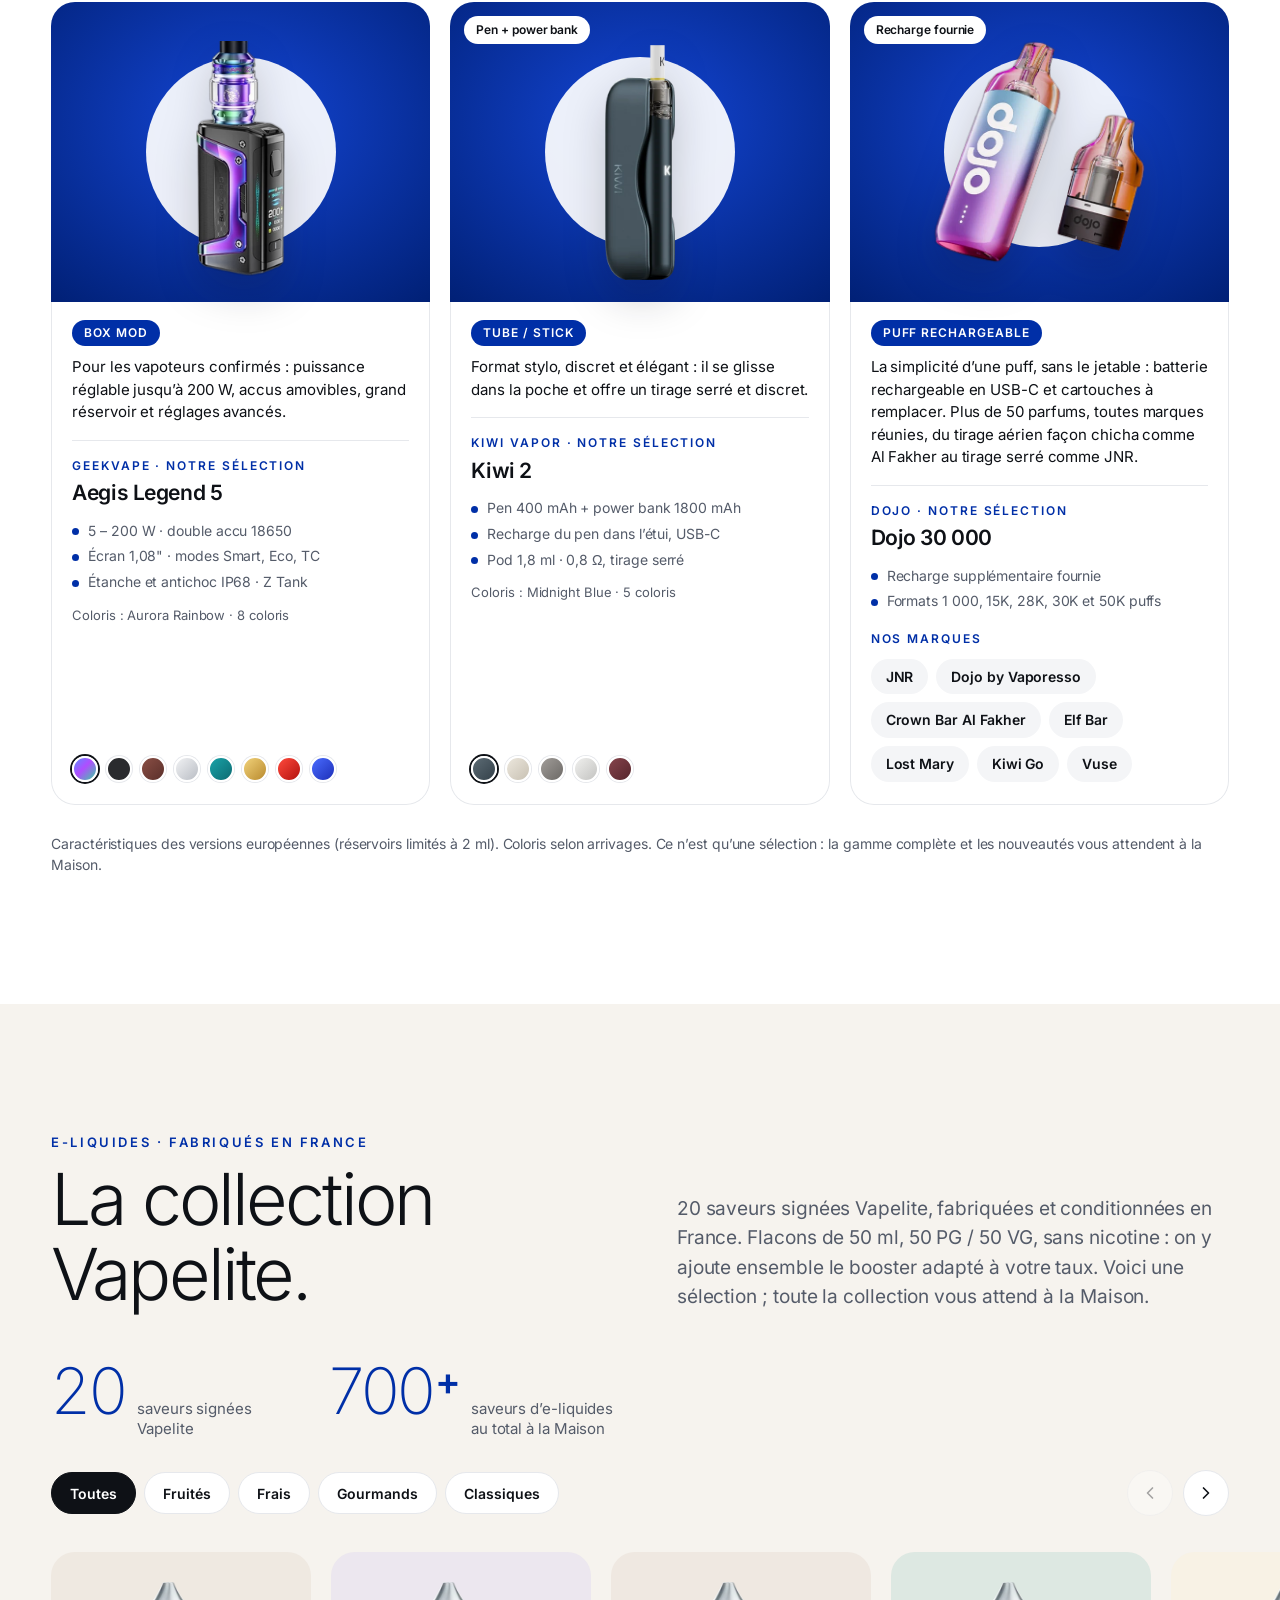
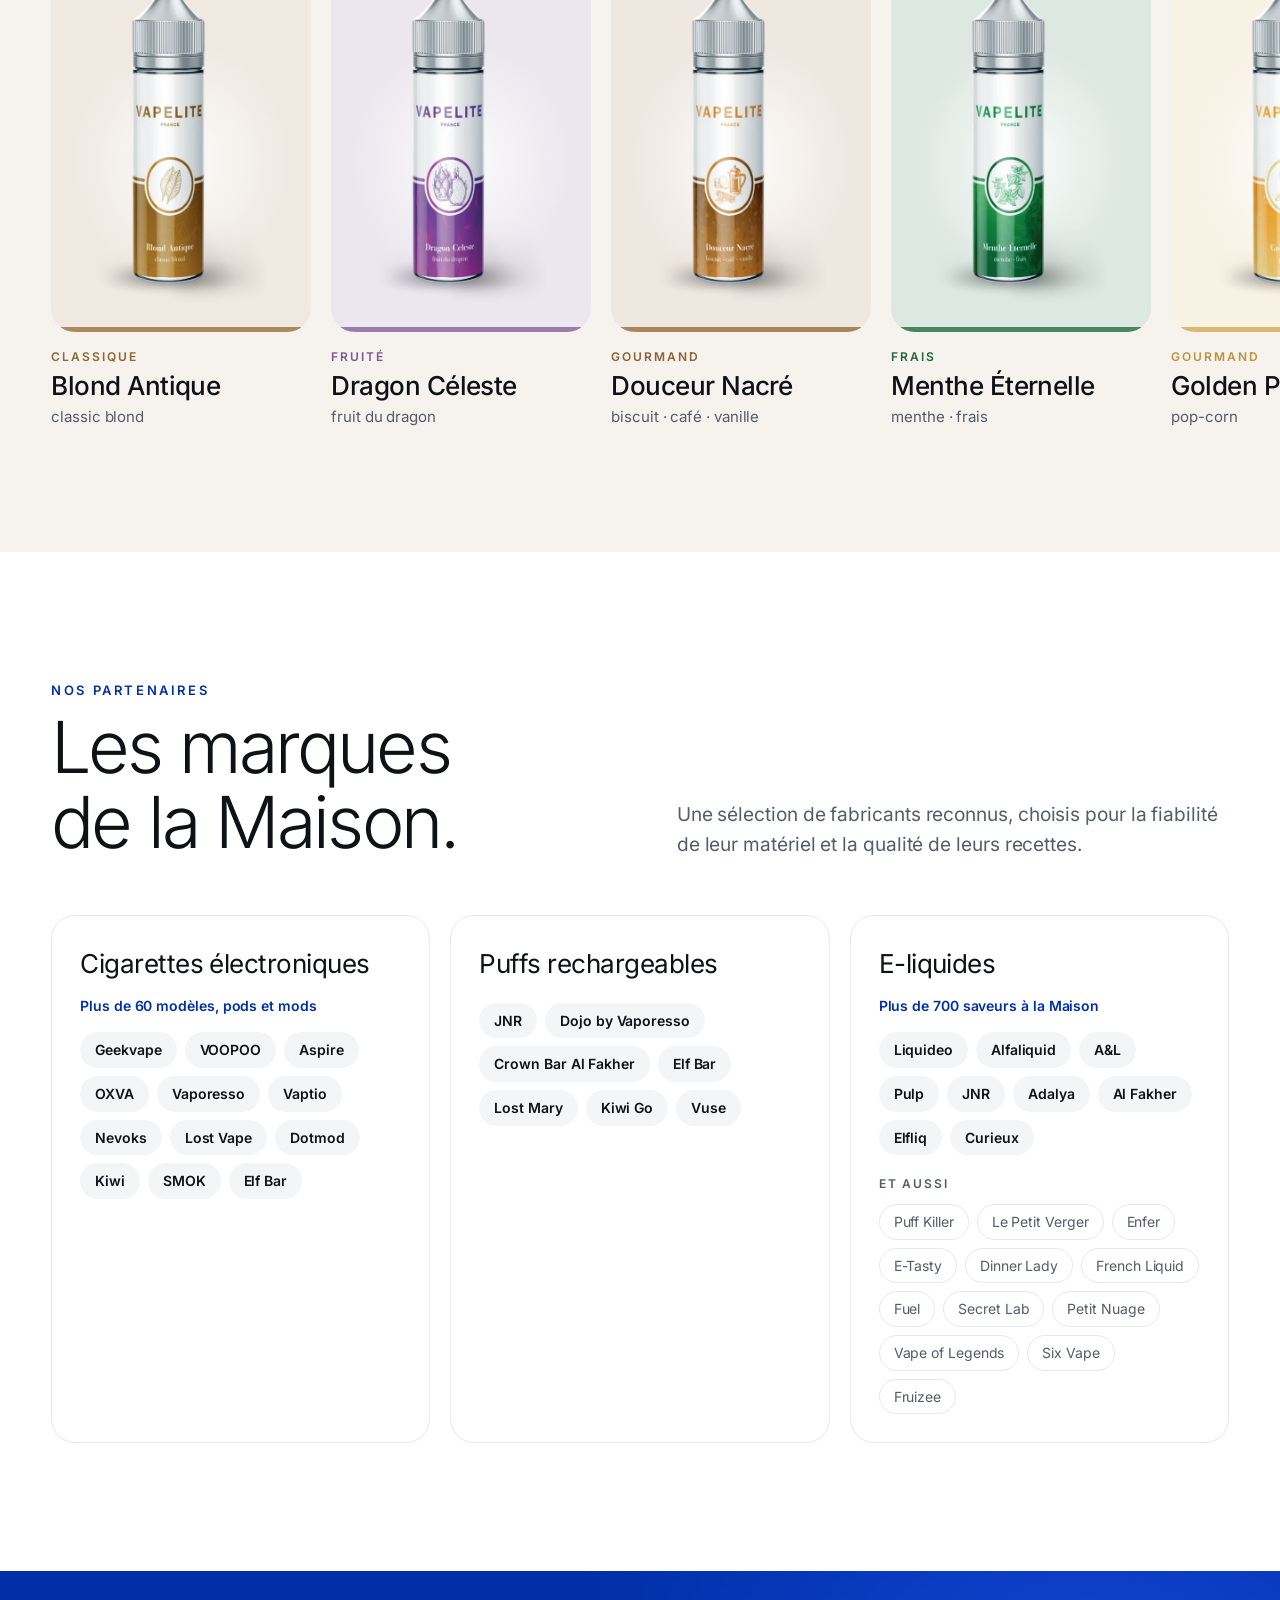
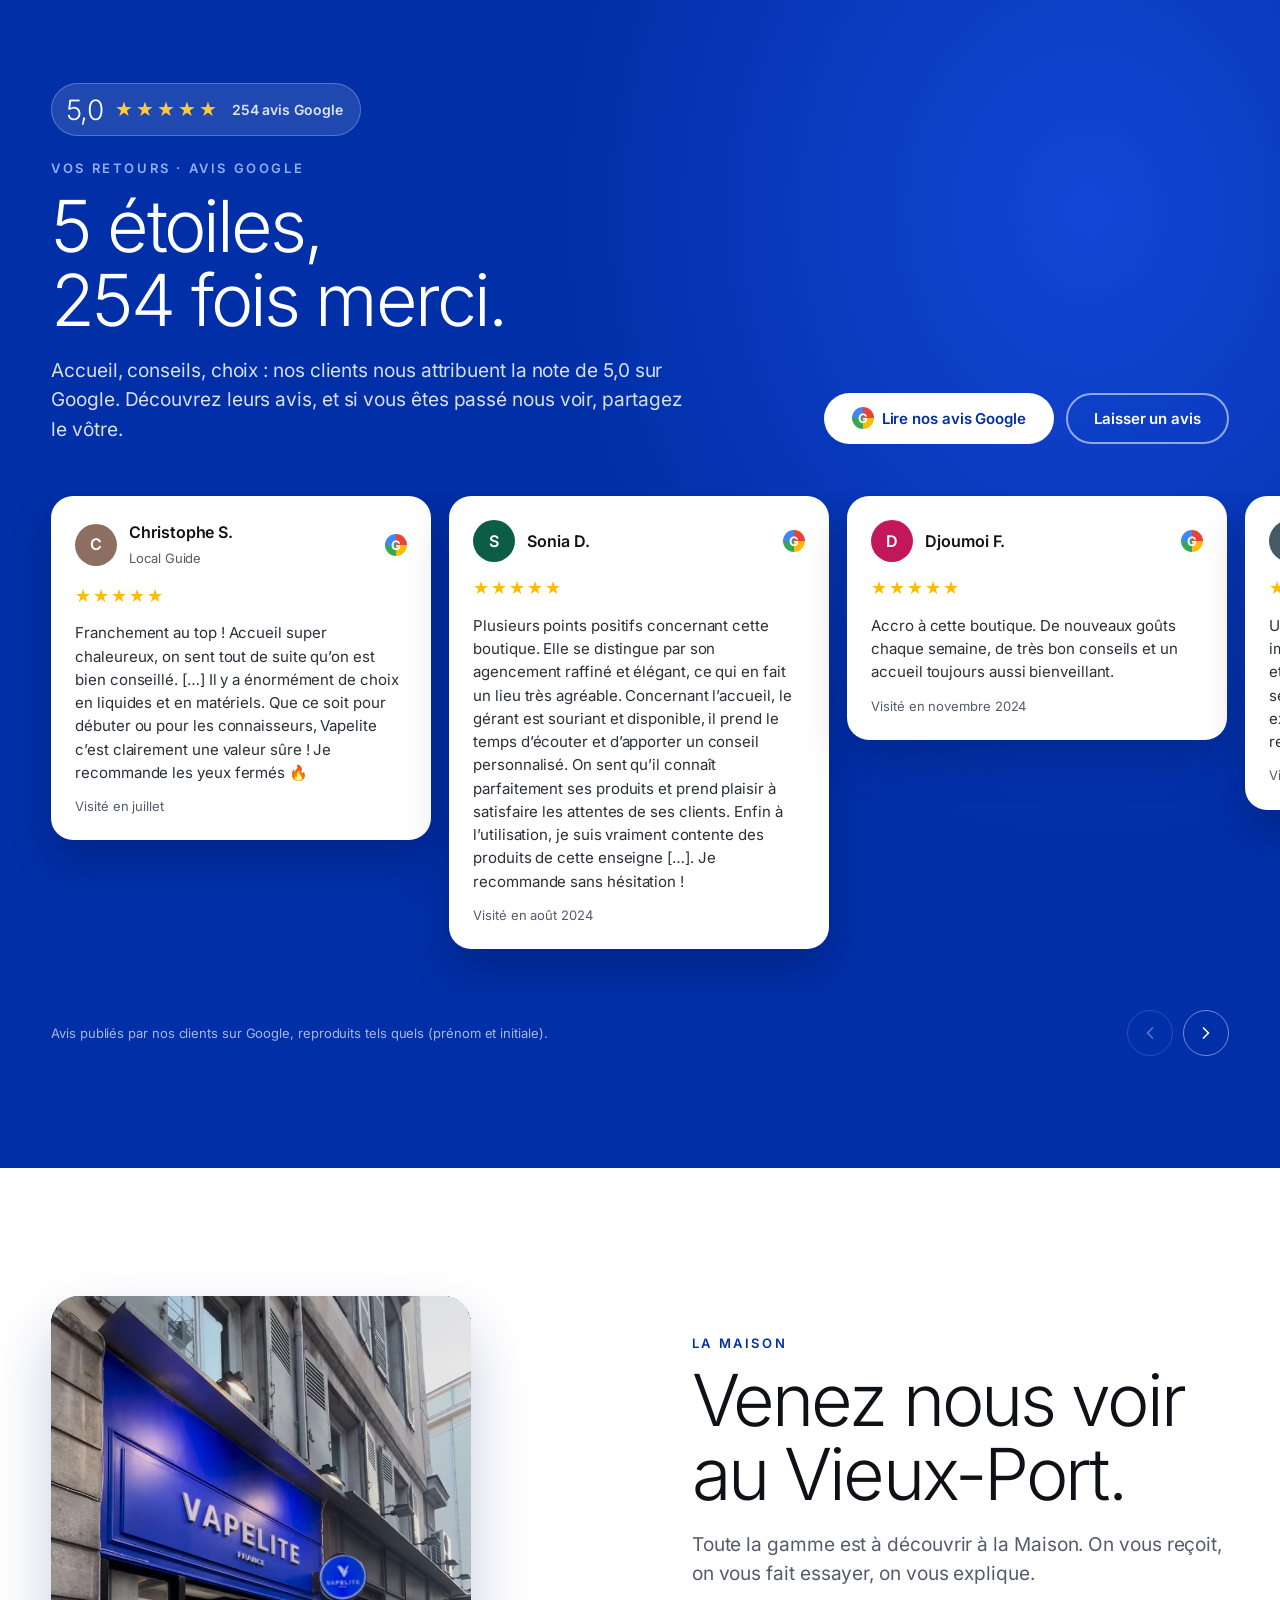
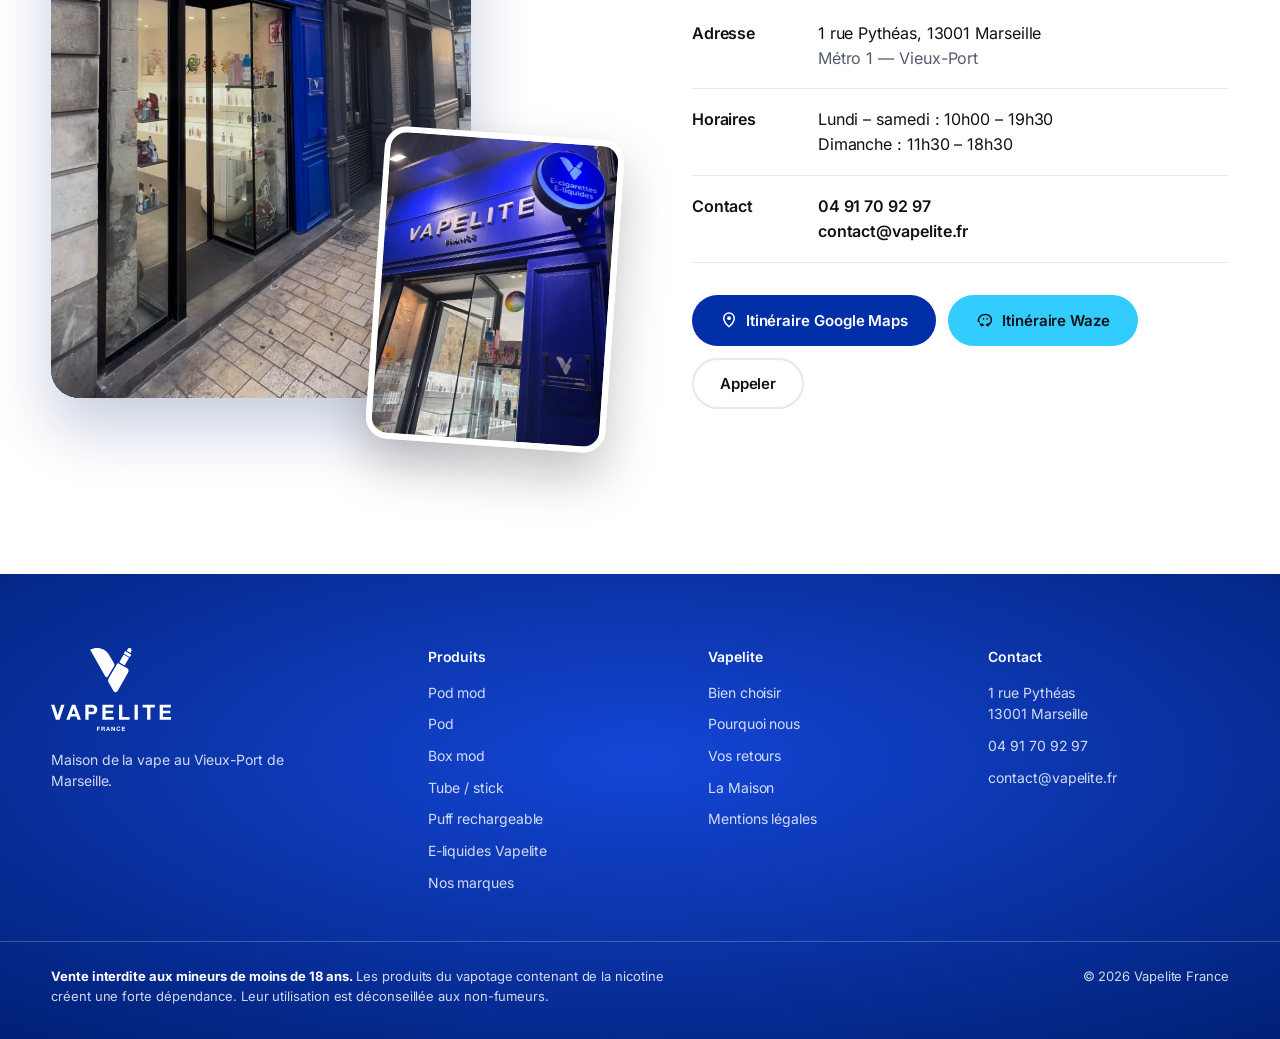
==== commit 40aa82d7: "Mesure d'audience Umami (sans cookie) et suivi des boutons de contact - Script Umami Cloud sur l'acc" ====
--- a/index.html
+++ b/index.html
@@ -43,6 +43,8 @@
     "openingHours": ["Mo-Sa 10:00-19:30", "Su 11:30-18:30"]
   }
   </script>
+  <!-- Mesure d'audience Umami : sans cookie, statistiques anonymes, comptées uniquement sur vapelite.fr -->
+  <script defer src="https://cloud.umami.is/script.js" data-website-id="ac777a32-f0f9-444d-b4b9-5c043151ec54" data-domains="vapelite.fr" data-do-not-track="true"></script>
 </head>
 <body>
   <a class="skip-link" href="#contenu">Aller au contenu</a>
@@ -507,10 +509,10 @@
           <p class="reviews__lead">Accueil, conseils, choix&nbsp;: nos clients nous attribuent la note de 5,0 sur Google. Découvrez leurs avis, et si vous êtes passé nous voir, partagez le vôtre.</p>
         </div>
         <div class="reviews__actions reveal">
-          <a class="btn btn--white" href="https://www.google.com/maps/search/?api=1&amp;query=Vapelite+1+rue+Pyth%C3%A9as+13001+Marseille" target="_blank" rel="noopener">
+          <a class="btn btn--white" href="https://www.google.com/maps/search/?api=1&amp;query=Vapelite+1+rue+Pyth%C3%A9as+13001+Marseille" target="_blank" rel="noopener" data-umami-event="Lire les avis Google">
             <span class="g-mark" aria-hidden="true">G</span>Lire nos avis Google
           </a>
-          <a class="btn btn--ghost-white" href="https://g.page/r/CQMPkHKr5SAJEBM/review" target="_blank" rel="noopener">Laisser un avis</a>
+          <a class="btn btn--ghost-white" href="https://g.page/r/CQMPkHKr5SAJEBM/review" target="_blank" rel="noopener" data-umami-event="Laisser un avis">Laisser un avis</a>
         </div>
       </div>
       <ul class="reviews__list" aria-label="Avis de nos clients sur Google">
@@ -599,18 +601,18 @@
           <dl class="info reveal">
             <div><dt>Adresse</dt><dd>1 rue Pythéas, 13001 Marseille<br><span class="muted">Métro 1 — Vieux-Port</span></dd></div>
             <div><dt>Horaires</dt><dd>Lundi – samedi : 10h00 – 19h30<br>Dimanche : 11h30 – 18h30</dd></div>
-            <div><dt>Contact</dt><dd><a class="link" href="tel:+33491709297">04 91 70 92 97</a><br><a class="link" href="mailto:contact@vapelite.fr">contact@vapelite.fr</a></dd></div>
+            <div><dt>Contact</dt><dd><a class="link" href="tel:+33491709297" data-umami-event="Appel" data-umami-event-emplacement="coordonnées">04 91 70 92 97</a><br><a class="link" href="mailto:contact@vapelite.fr" data-umami-event="E-mail" data-umami-event-emplacement="coordonnées">contact@vapelite.fr</a></dd></div>
           </dl>
           <div class="shop__actions reveal">
-            <a class="btn btn--klein" href="https://www.google.com/maps/search/?api=1&amp;query=Vapelite+1+rue+Pyth%C3%A9as+13001+Marseille" target="_blank" rel="noopener">
+            <a class="btn btn--klein" href="https://www.google.com/maps/search/?api=1&amp;query=Vapelite+1+rue+Pyth%C3%A9as+13001+Marseille" target="_blank" rel="noopener" data-umami-event="Itinéraire Google Maps">
               <svg viewBox="0 0 24 24" width="18" height="18" aria-hidden="true"><path d="M12 21s-7-6.2-7-11.5A7 7 0 0 1 19 9.5C19 14.8 12 21 12 21z" fill="none" stroke="currentColor" stroke-width="2" stroke-linejoin="round"/><circle cx="12" cy="9.5" r="2.5" fill="currentColor"/></svg>
               Itinéraire Google Maps
             </a>
-            <a class="btn btn--waze" href="https://waze.com/ul?q=Vapelite%201%20rue%20Pyth%C3%A9as%2013001%20Marseille&amp;navigate=yes" target="_blank" rel="noopener">
+            <a class="btn btn--waze" href="https://waze.com/ul?q=Vapelite%201%20rue%20Pyth%C3%A9as%2013001%20Marseille&amp;navigate=yes" target="_blank" rel="noopener" data-umami-event="Itinéraire Waze">
               <svg viewBox="0 0 24 24" width="18" height="18" aria-hidden="true"><path d="M4.5 14.5c-1.2-.4-1.6-1.6-1.3-2.7C4.2 7.5 8 4.5 12.5 4.5c4.6 0 8 3.3 8 7.3 0 3.6-2.8 6.2-6.4 6.8m-3.9.1c-1.6 0-3.2-.4-4.4-1.4" fill="none" stroke="currentColor" stroke-width="2" stroke-linecap="round"/><circle cx="7.8" cy="18.6" r="1.9" fill="currentColor"/><circle cx="15.8" cy="18.6" r="1.9" fill="currentColor"/><circle cx="10" cy="10.5" r="1.1" fill="currentColor"/><circle cx="15" cy="10.5" r="1.1" fill="currentColor"/></svg>
               Itinéraire Waze
             </a>
-            <a class="btn btn--outline" href="tel:+33491709297">Appeler</a>
+            <a class="btn btn--outline" href="tel:+33491709297" data-umami-event="Appel" data-umami-event-emplacement="bouton">Appeler</a>
           </div>
         </div>
       </div>
@@ -647,8 +649,8 @@
       <div class="footer__col">
         <p class="footer__title">Contact</p>
         <p>1 rue Pythéas<br>13001 Marseille</p>
-        <a href="tel:+33491709297">04 91 70 92 97</a>
-        <a href="mailto:contact@vapelite.fr">contact@vapelite.fr</a>
+        <a href="tel:+33491709297" data-umami-event="Appel" data-umami-event-emplacement="pied de page">04 91 70 92 97</a>
+        <a href="mailto:contact@vapelite.fr" data-umami-event="E-mail" data-umami-event-emplacement="pied de page">contact@vapelite.fr</a>
       </div>
     </div>
     <div class="footer__legal">
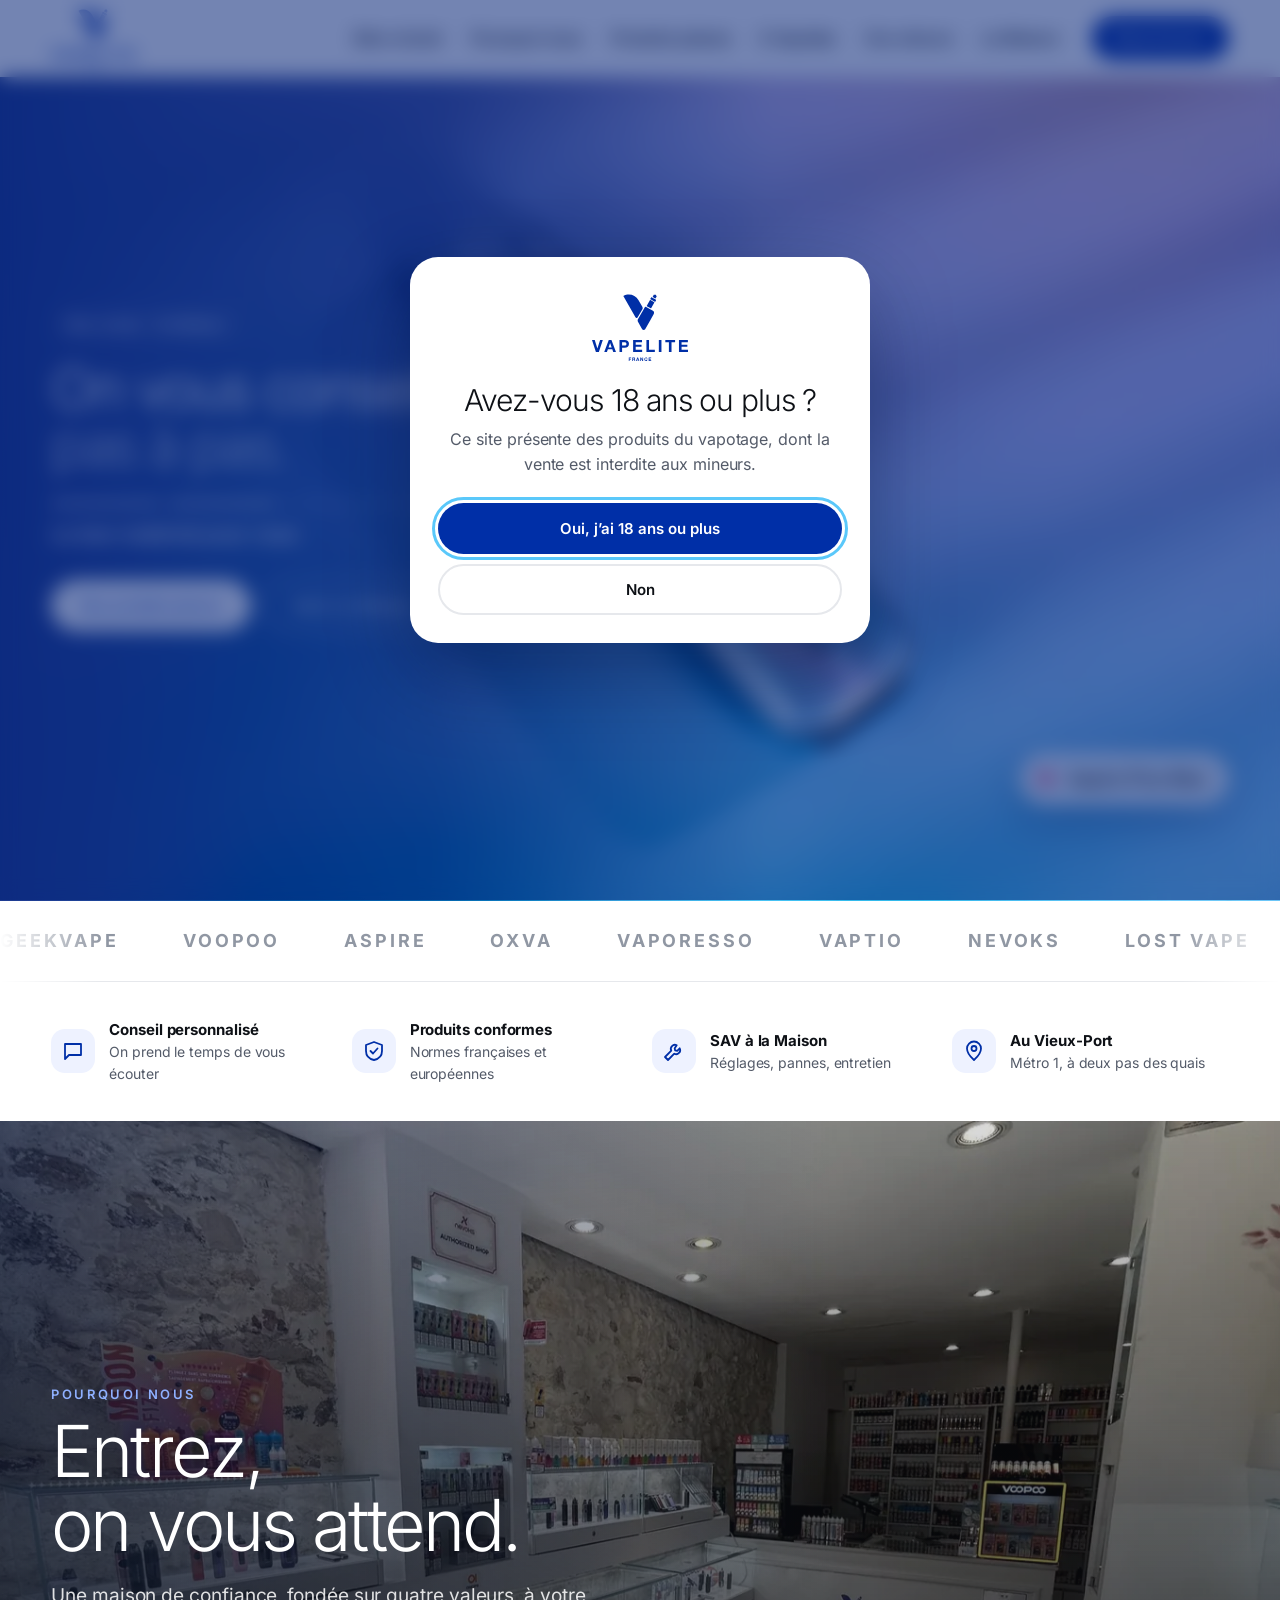
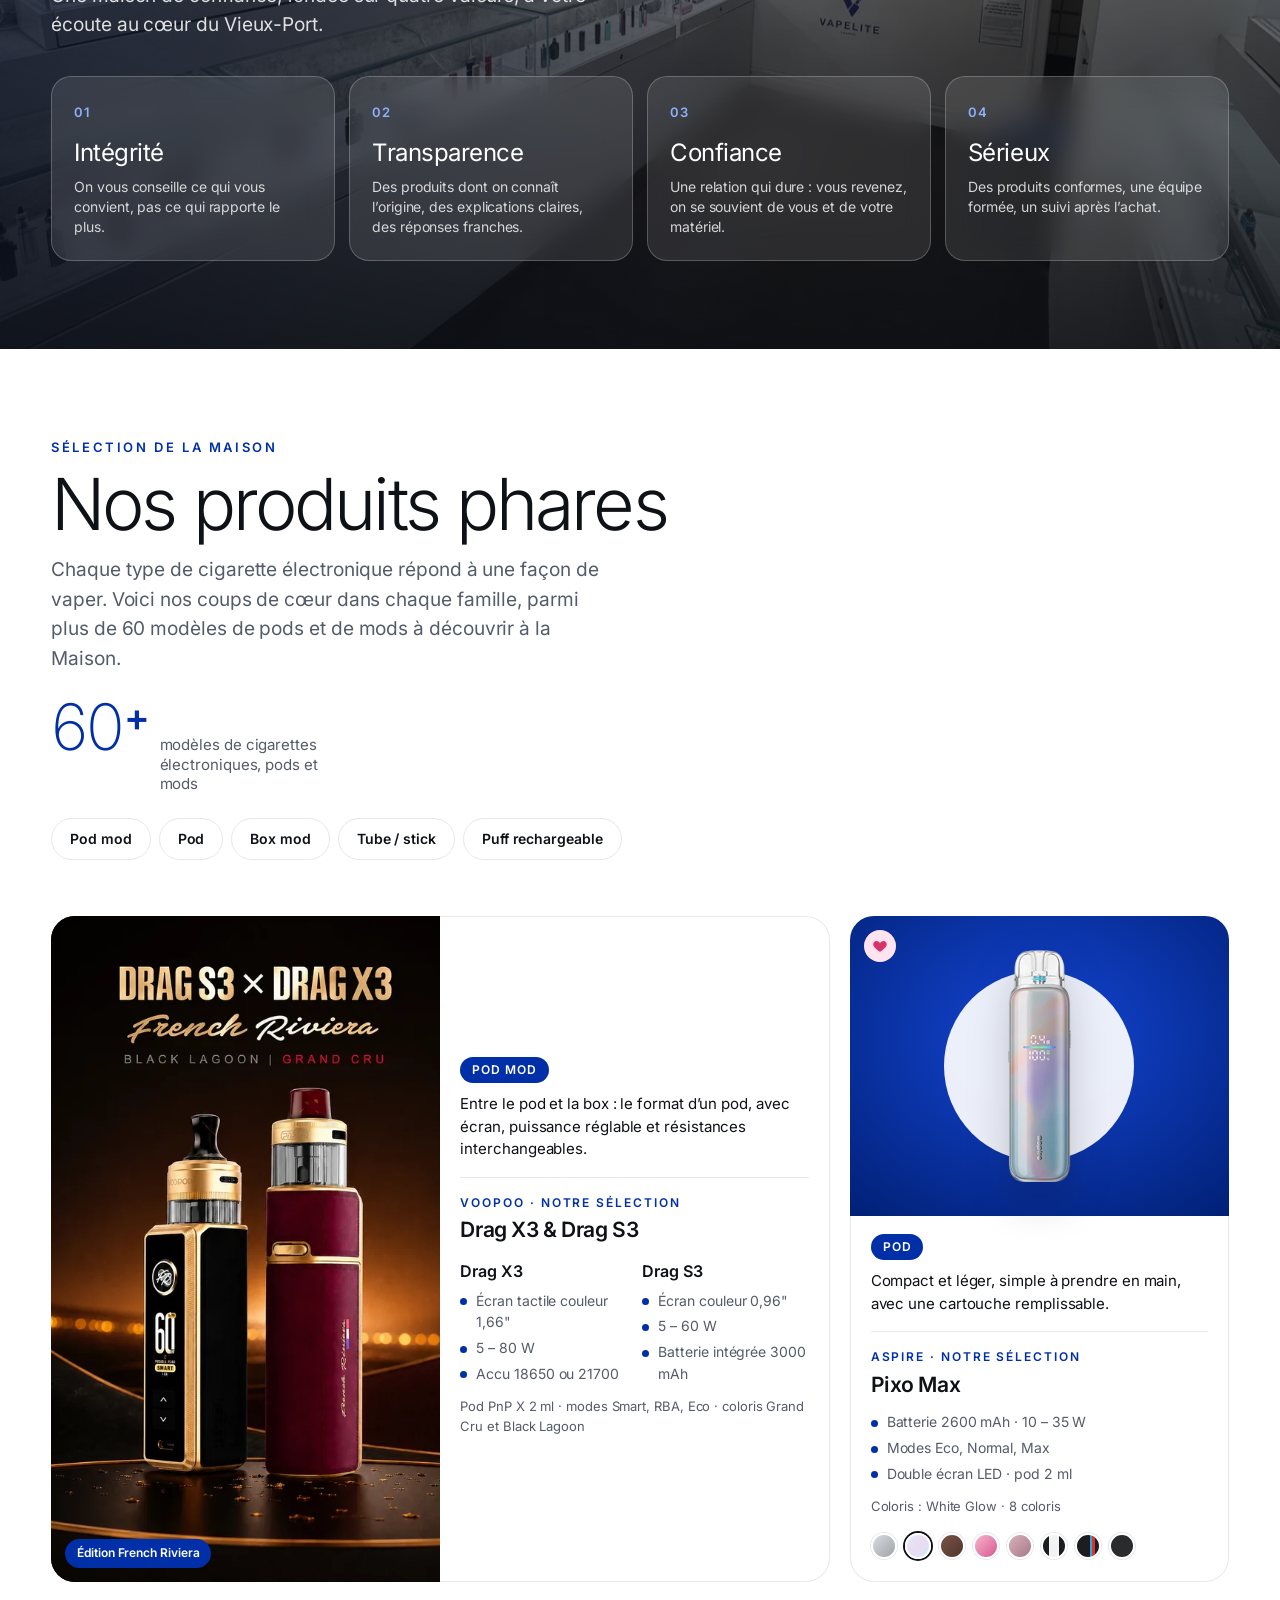
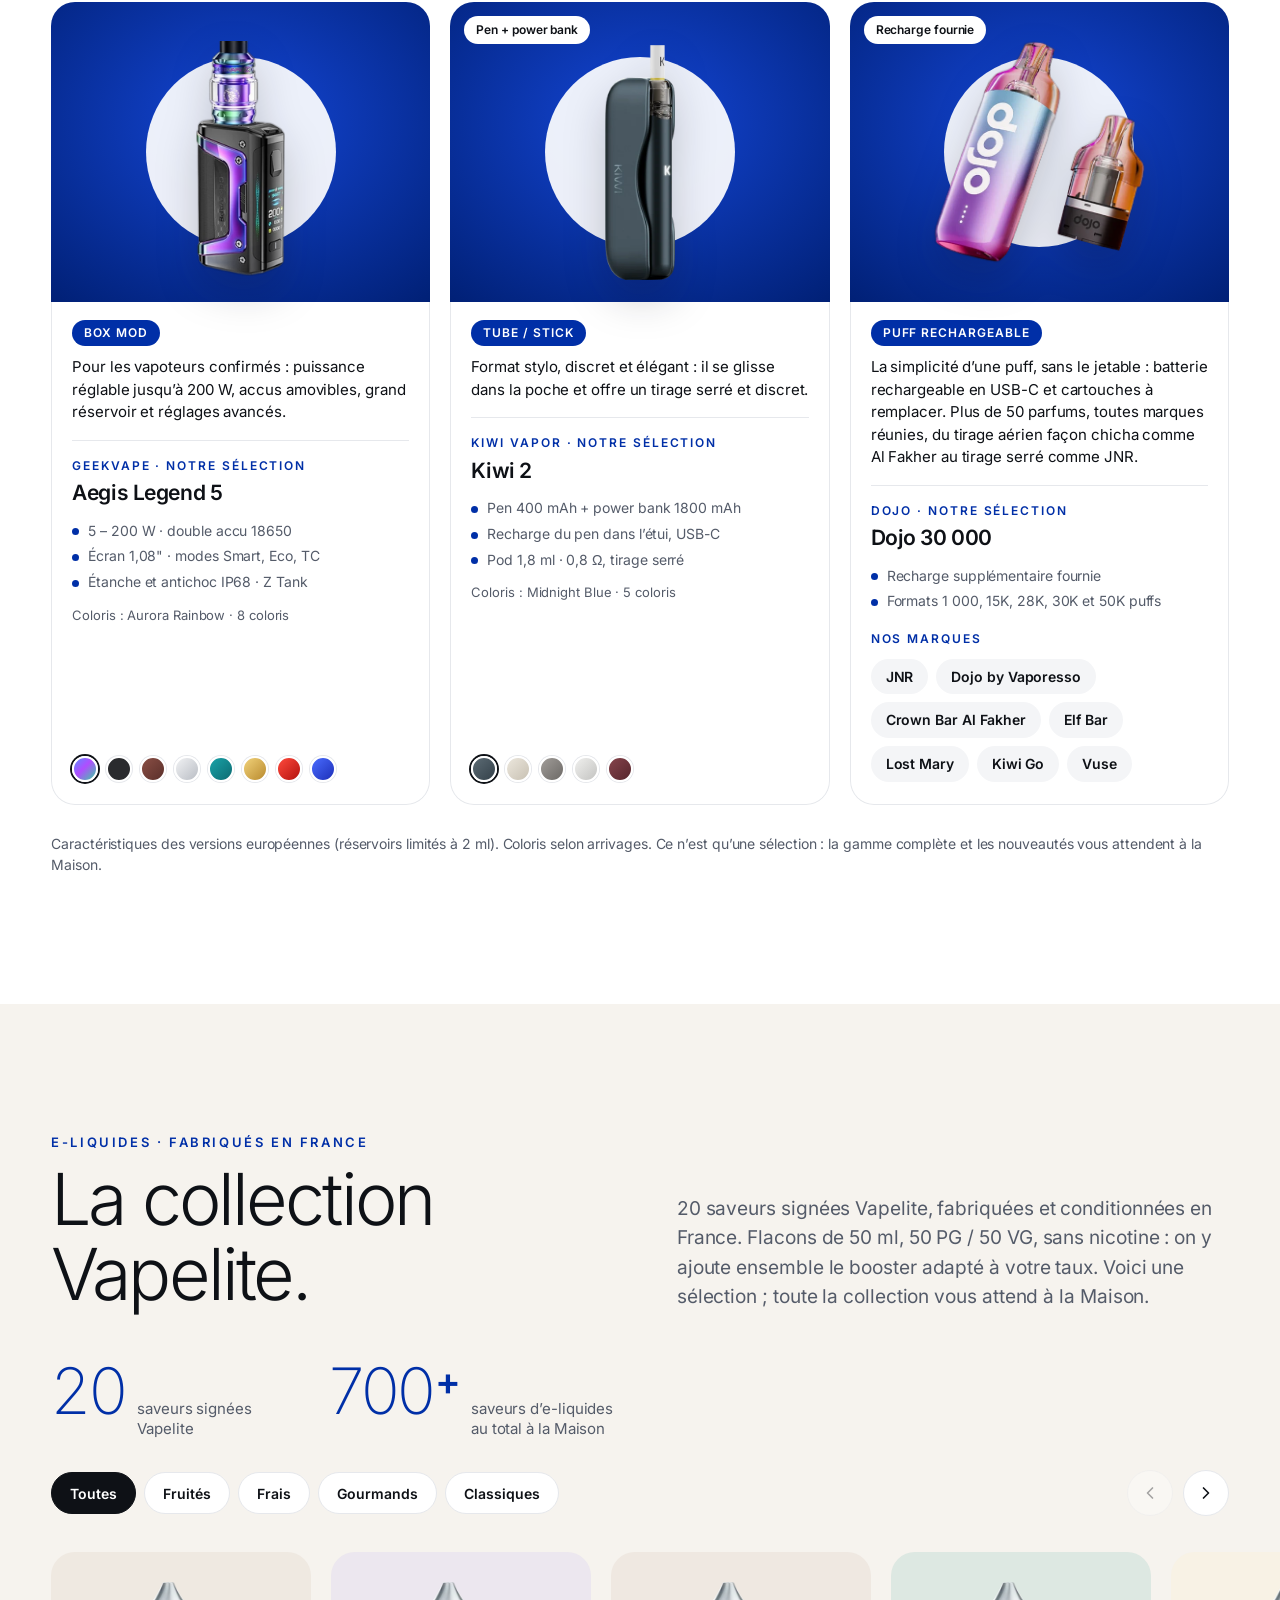
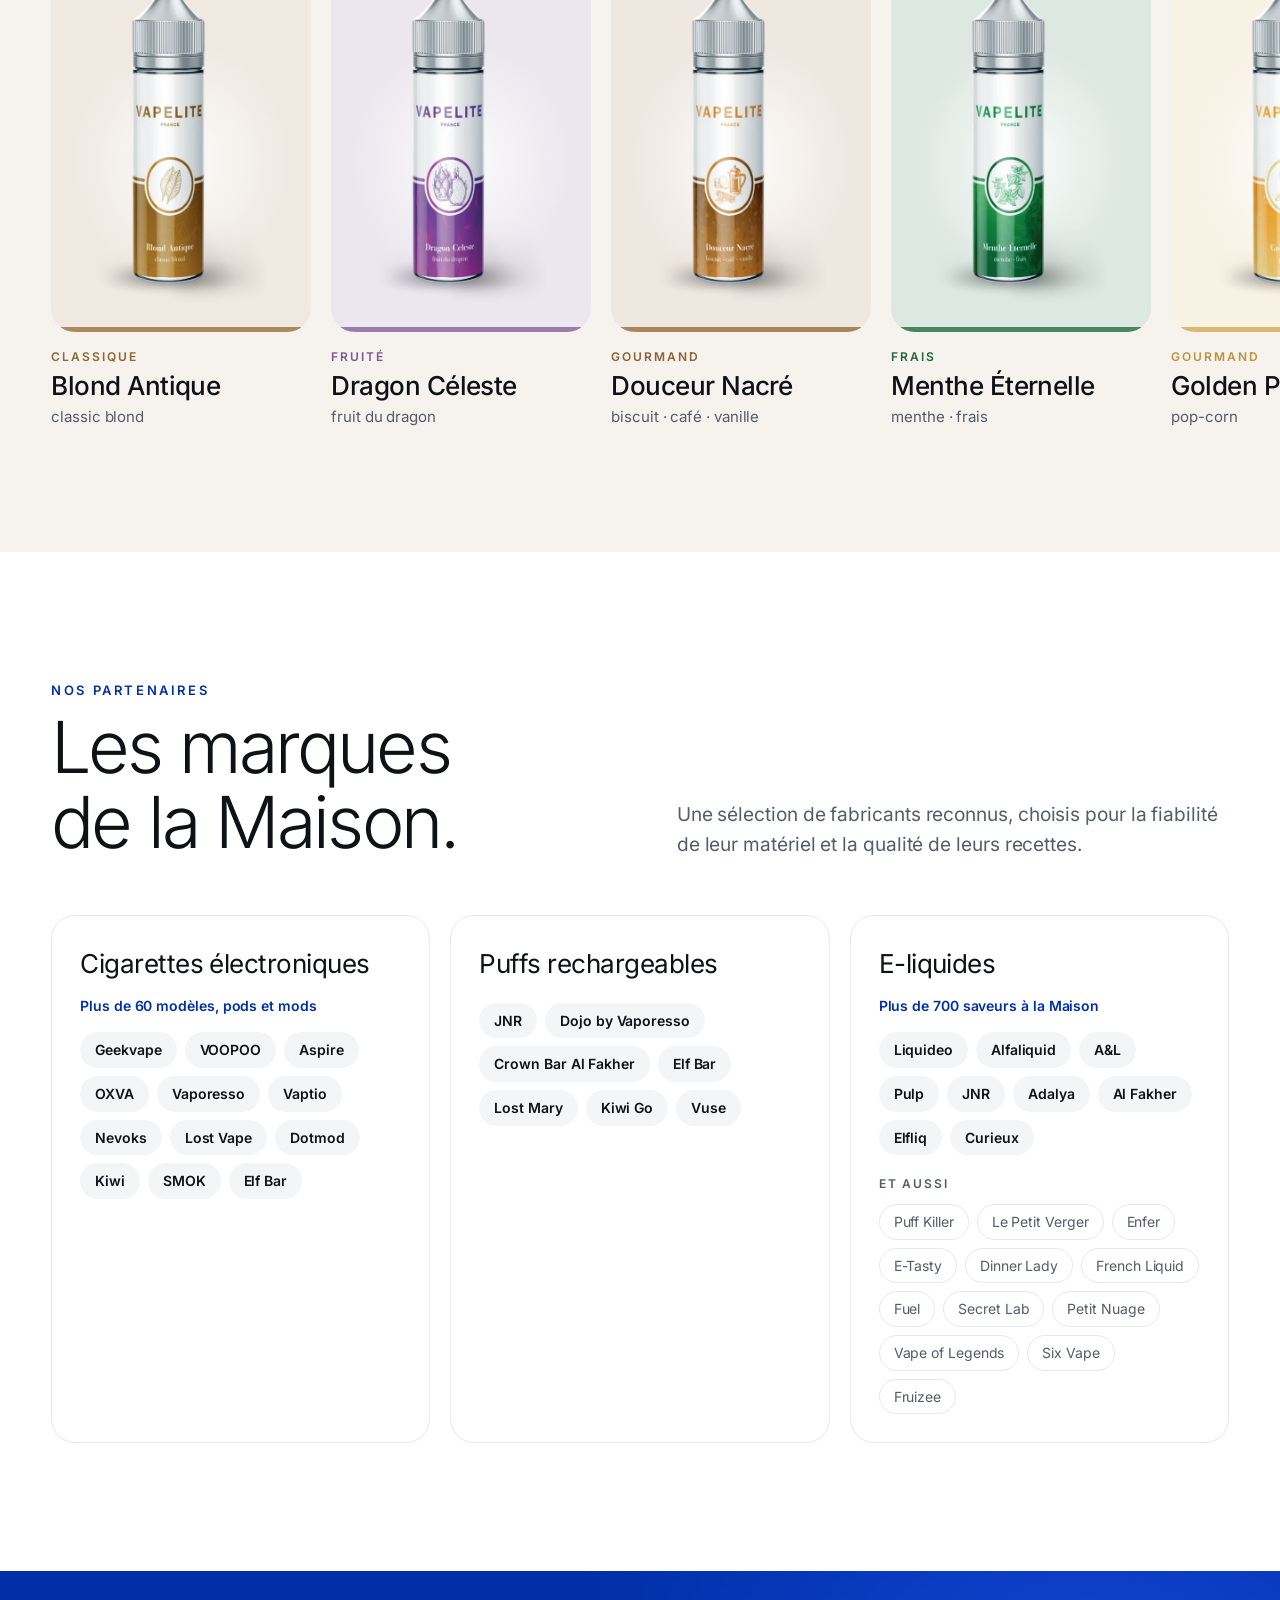
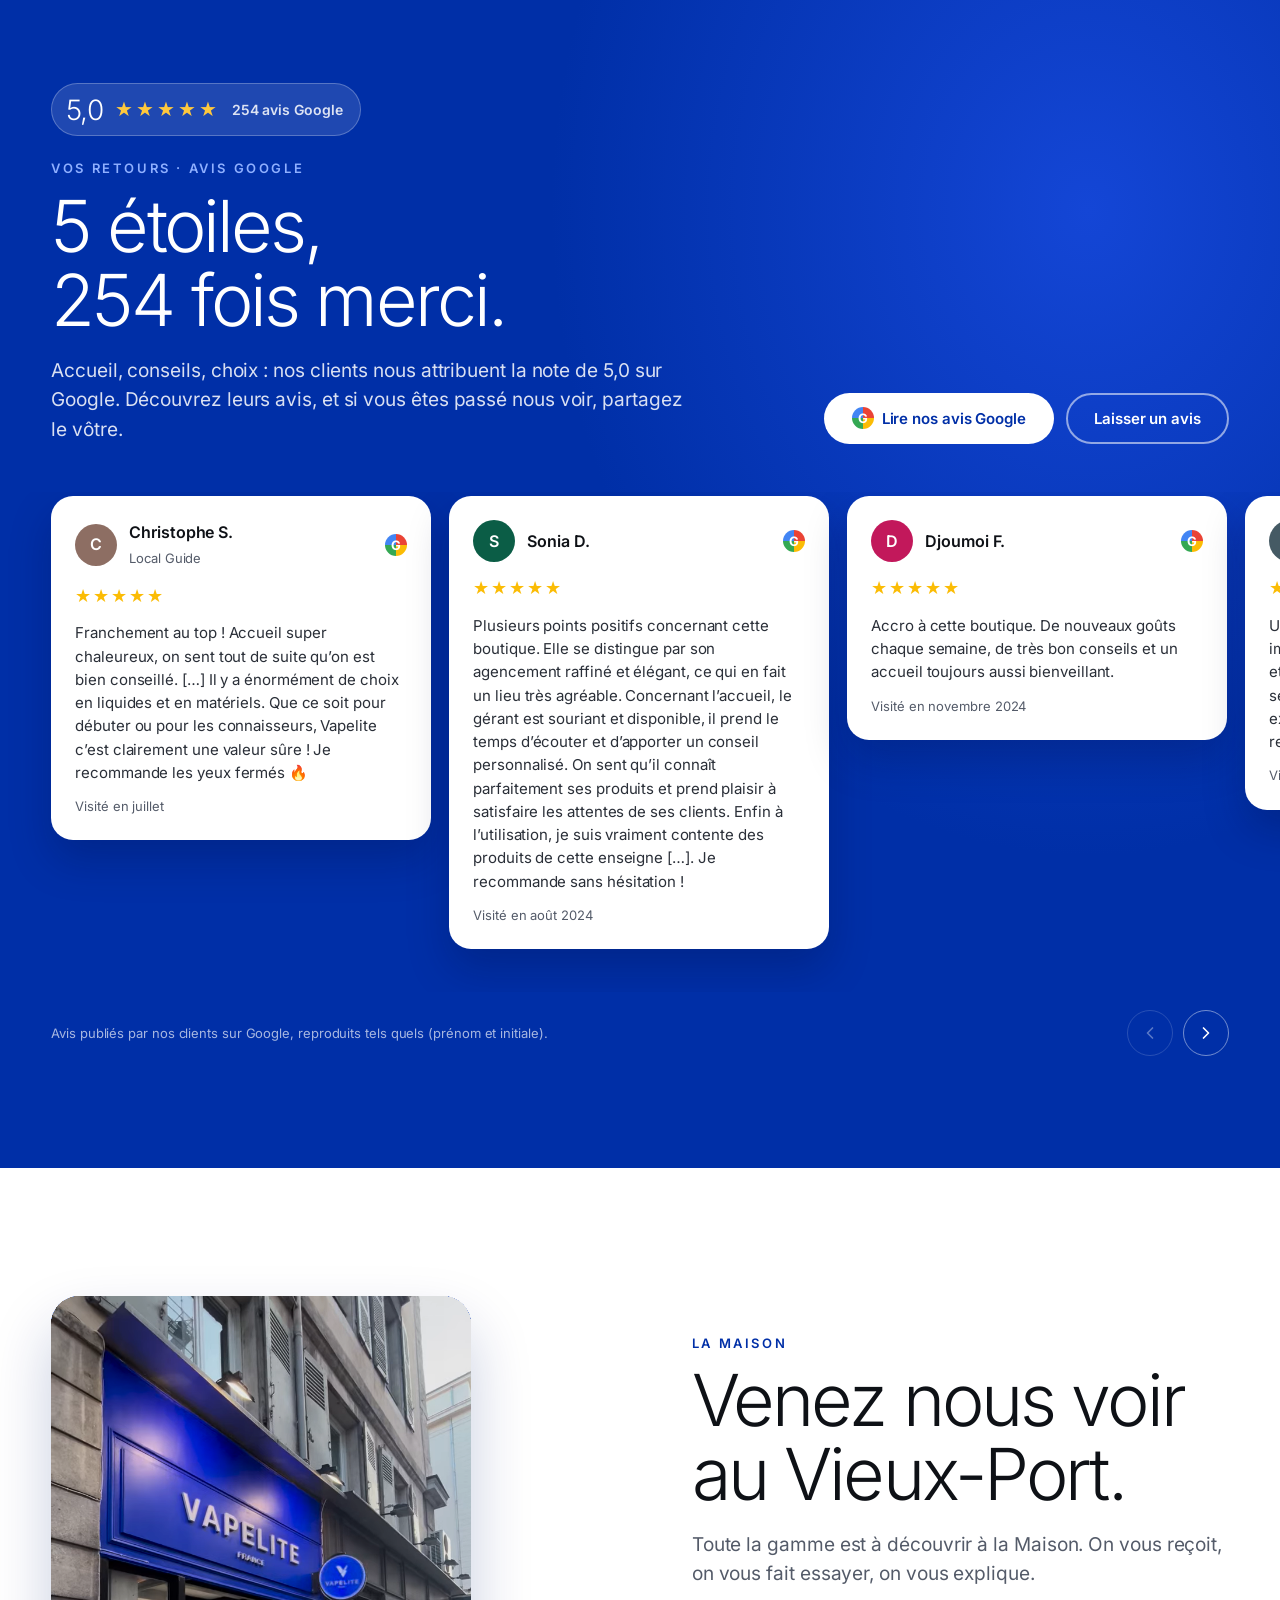
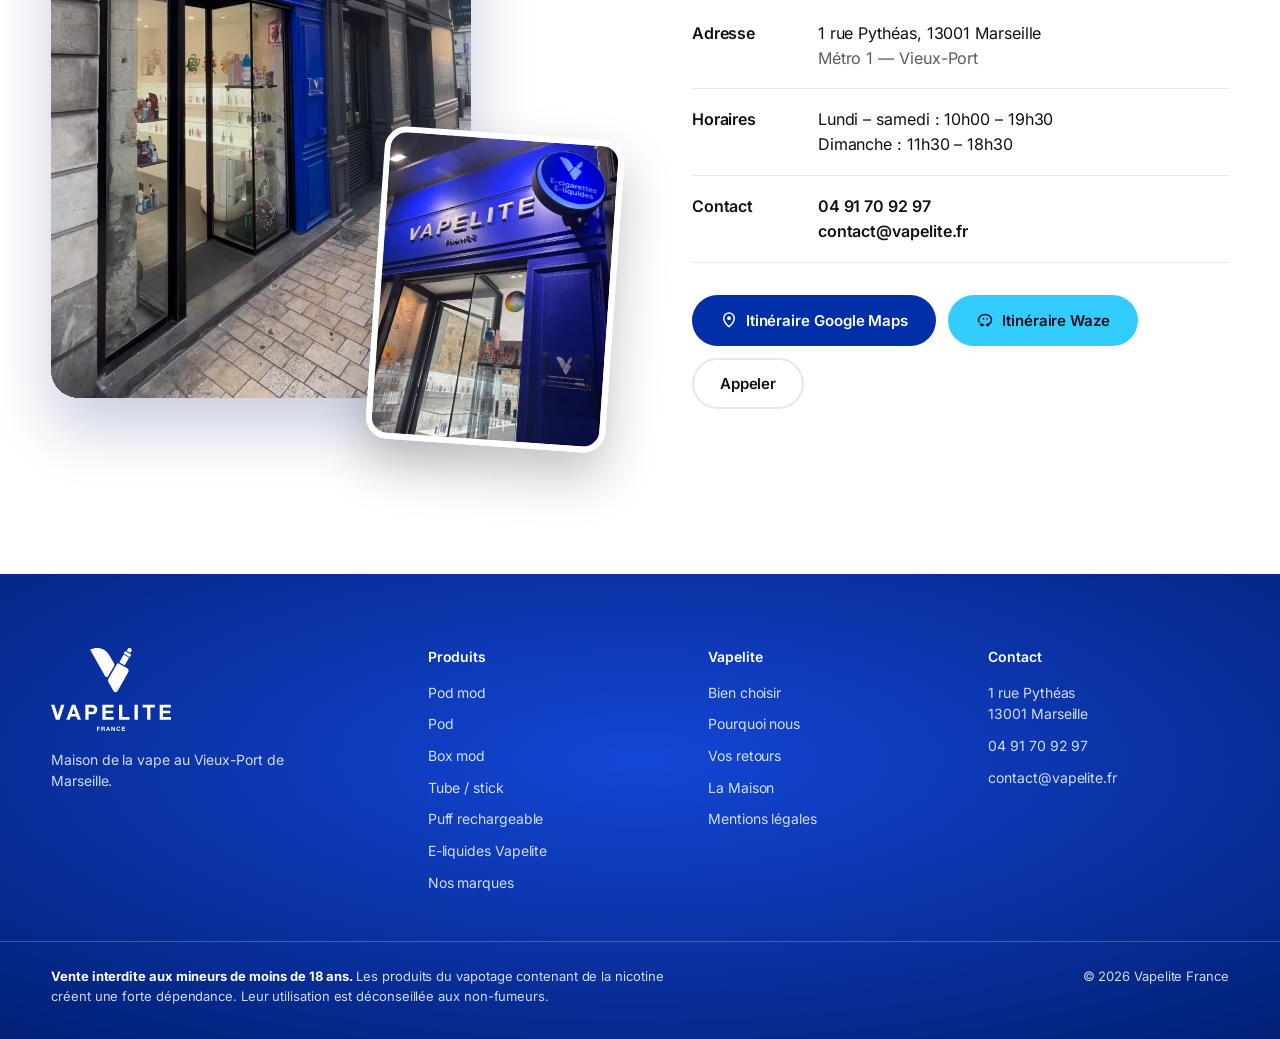
==== commit 76a13477: "Logo dans les résultats Google : favicon 48 px, favicon.ico, nom du site - favicon.ico à la racine (" ====
--- a/index.html
+++ b/index.html
@@ -13,8 +13,10 @@
   <meta property="og:description" content="Pods, e-liquides et conseils à la Maison Vapelite, au Vieux-Port.">
   <meta property="og:locale" content="fr_FR">
   <meta property="og:image" content="https://vapelite.fr/assets/og-image.jpg">
+  <link rel="icon" href="favicon.ico" sizes="48x48">
+  <link rel="icon" href="assets/favicon-48.png" type="image/png" sizes="48x48">
+  <link rel="icon" href="assets/favicon-192.png" type="image/png" sizes="192x192">
   <link rel="icon" href="assets/favicon.svg" type="image/svg+xml">
-  <link rel="icon" href="assets/favicon-32.png" type="image/png" sizes="32x32">
   <link rel="apple-touch-icon" href="assets/apple-touch-icon.png">
   <link rel="preload" href="assets/fonts/inter-latin-wght-normal.woff2" as="font" type="font/woff2" crossorigin>
   <link rel="stylesheet" href="styles.css">
@@ -29,7 +31,7 @@
     "url": "https://vapelite.fr/",
     "image": "https://vapelite.fr/assets/og-image.jpg",
     "hasMap": "https://www.google.com/maps/search/?api=1&query=Vapelite+1+rue+Pyth%C3%A9as+13001+Marseille",
-    "logo": "https://vapelite.fr/assets/logo-vapelite-klein.svg",
+    "logo": "https://vapelite.fr/assets/logo-vapelite-512.png",
     "email": "contact@vapelite.fr",
     "description": "Maison de la vape au Vieux-Port de Marseille : cigarettes électroniques et e-liquides.",
     "address": {
@@ -41,6 +43,15 @@
     },
     "telephone": "+33 4 91 70 92 97",
     "openingHours": ["Mo-Sa 10:00-19:30", "Su 11:30-18:30"]
+  }
+  </script>
+  <script type="application/ld+json">
+  {
+    "@context": "https://schema.org",
+    "@type": "WebSite",
+    "name": "Vapelite France",
+    "alternateName": ["Vapelite", "vapelite.fr"],
+    "url": "https://vapelite.fr/"
   }
   </script>
   <!-- Mesure d'audience Umami : sans cookie, statistiques anonymes, comptées uniquement sur vapelite.fr -->
